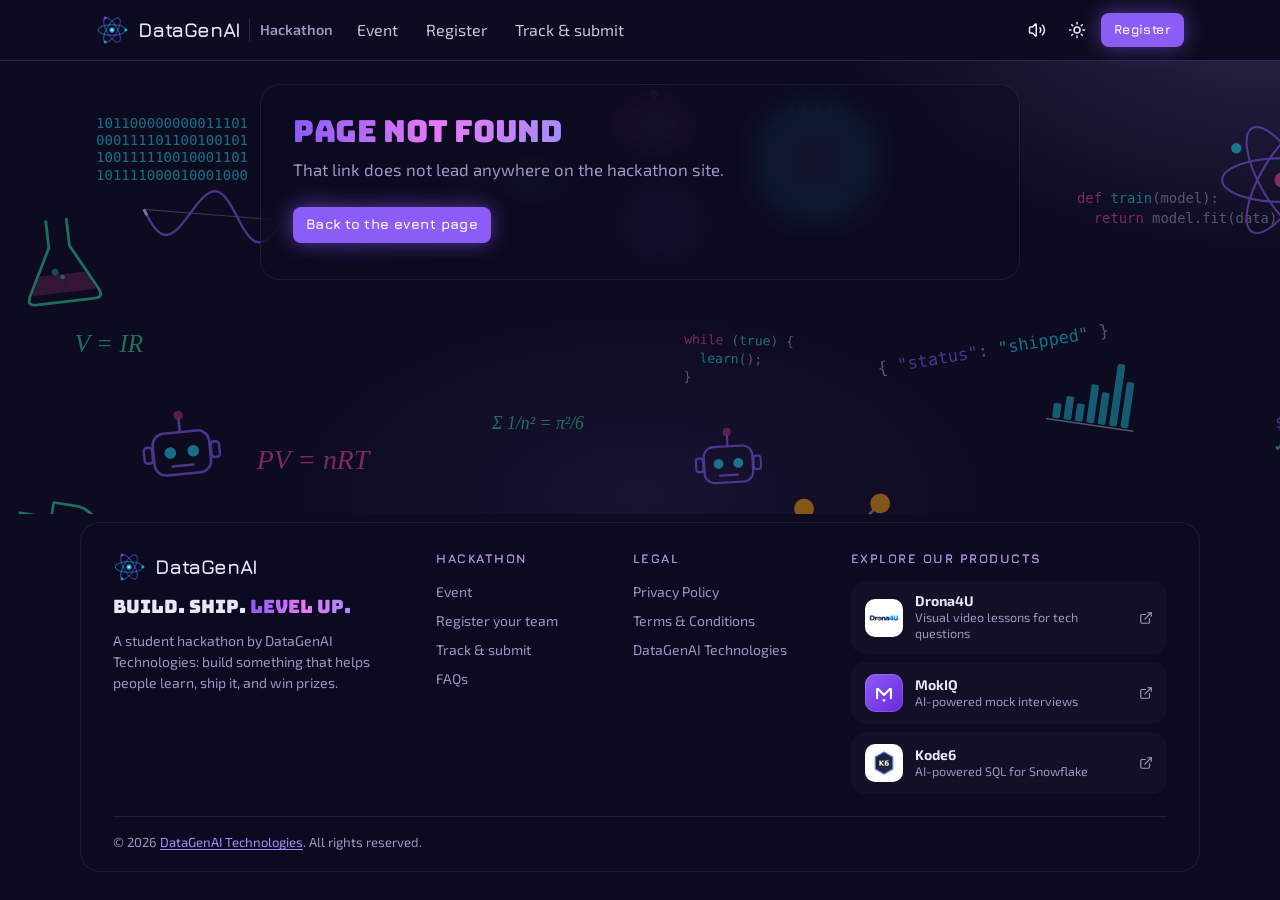
==== index.html @ 2345ca0c "Deploy 55459c8 from Data-Gen-AI-Technologies/hackathon-users-webapp" ====
<!doctype html>
<html lang="en" class="theme-galactic-nebula">
  <head>
    <meta charset="UTF-8" />
    <meta name="viewport" content="width=device-width, initial-scale=1.0" />
    <meta
      name="description"
      content="Hackathon 2026 by DataGenAI Technologies — register your team, track your enrollment and submit your project."
    />
    <meta name="theme-color" content="#0d0b1f" />
    <link rel="icon" href="/brand/favicon.ico" sizes="any" />
    <link rel="icon" type="image/png" sizes="32x32" href="/brand/favicon-32.png" />
    <link rel="icon" type="image/png" sizes="16x16" href="/brand/favicon-16.png" />
    <link rel="apple-touch-icon" href="/brand/apple-touch-icon.png" />
    <title>Hackathon 2026 · DataGenAI</title>
    <script type="module" crossorigin src="/assets/index-B3BvNvpB.js"></script>
    <link rel="stylesheet" crossorigin href="/assets/index-Cbv8Lvlj.css">
  </head>
  <body>
    <div id="root"></div>
  </body>
</html>
---- assets/index-Cbv8Lvlj.css ----
@import"https://fonts.googleapis.com/css2?family=Nunito:ital,wght@0,200..1000;1,200..1000&family=Playfair+Display:ital,wght@0,400..900;1,400..900&family=Courgette&family=Marcellus&family=Oswald:wght@200..700&family=Federo&family=Zilla+Slab:ital,wght@0,300;0,400;0,500;0,600;0,700;1,300;1,400;1,500;1,600;1,700&family=Space+Grotesk:wght@300..700&family=Bungee&family=IM+Fell+English:ital@0;1&family=Comfortaa:wght@300..700&family=Inconsolata:wght@200..900&family=Exo+2:ital,wght@0,100..900;1,100..900&family=Jura:wght@300..700&display=swap";/*! flickui v1.0.6 | MIT | https://www.npmjs.com/package/flickui *//*!
 * flickui — HTML & CSS component framework (Sass modules)
 * Class-based styling API (.btn-primary/.btn-sm/.is-open/…) · themes
 * activated via a .theme-name class on <html> · MIT
 */:root{--sys-color-blue-500: #1e40af;--sys-color-blue-600: #1d4ed8;--sys-color-teal-500: #0891b2;--sys-color-teal-600: #0e7490;--sys-color-orange-500: #ea580c;--sys-color-orange-600: #c2410c;--sys-color-gray-50: #f9fafb;--sys-color-gray-100: #f3f4f6;--sys-color-gray-500: #6b7280;--sys-color-gray-800: #1f2937;--sys-color-gray-900: #111827;--sys-color-red-500: #ef4444;--sys-color-amber-500: #f59e0b;--sys-color-green-500: #16a34a;--sys-color-sky-500: #0ea5e9;--sys-radius-sm: 4px;--sys-radius-md: 8px;--sys-radius-lg: 12px;--sys-radius-pill: 999px;--sys-border-width: 1px;--sys-space-1: 4px;--sys-space-2: 8px;--sys-space-3: 12px;--sys-space-4: 16px;--sys-space-5: 24px;--sys-font-sans: "Google Sans", "Product Sans", system-ui, -apple-system, "Segoe UI", sans-serif;--sys-transition-base: .2s cubic-bezier(.4, 0, .2, 1);--sys-anim-duration-fast: .15s;--sys-anim-duration-base: .25s;--sys-anim-duration-slow: .4s;--sys-anim-duration-slower: .6s;--sys-anim-duration-loop: 2s;--sys-anim-duration-reduced: .25s;--sys-anim-easing-standard: cubic-bezier(.4, 0, .2, 1);--sys-anim-easing-entrance: cubic-bezier(0, 0, .2, 1);--sys-anim-easing-exit: cubic-bezier(.4, 0, 1, 1);--sys-anim-delay-step: 80ms}:root{--radius-sm: var(--sys-radius-sm);--radius-md: var(--sys-radius-md);--radius-lg: var(--sys-radius-lg);--radius-pill: var(--sys-radius-pill);--border-width: var(--sys-border-width);--space-xs: var(--sys-space-1);--space-sm: var(--sys-space-2);--space-md: var(--sys-space-3);--space-lg: var(--sys-space-4);--space-xl: var(--sys-space-5);--font-sans: var(--sys-font-sans);--transition-base: var(--sys-transition-base);--anim-duration: var(--sys-anim-duration-base);--anim-duration-loop: var(--sys-anim-duration-loop);--anim-easing: var(--sys-anim-easing-standard);--anim-easing-entrance: var(--sys-anim-easing-entrance);--anim-easing-exit: var(--sys-anim-easing-exit);--anim-delay: 0s;--anim-direction: normal;--anim-play-state: running}:root{--color-intent-primary: #1e40af;--color-intent-primary-hover: #1d4ed8;--color-intent-danger: #ef4444;--color-intent-warning: #f59e0b;--color-intent-success: #16a34a;--color-intent-info: #0ea5e9;--color-focus-ring: rgba(30, 64, 175, .45);--color-bg-surface: #ffffff;--color-bg-muted: #f3f4f6;--color-text-strong: #111827;--color-text-muted: #6b7280;--color-border-subtle: #e5e7eb}:root.dark{--color-intent-primary: #1e40af;--color-intent-primary-hover: #1d4ed8;--color-intent-danger: #ef4444;--color-intent-warning: #f59e0b;--color-intent-success: #16a34a;--color-intent-info: #0ea5e9;--color-focus-ring: rgba(30, 64, 175, .45);--color-bg-surface: hsl(220, 14.2857142857%, 7%);--color-bg-muted: hsl(220, 14.2857142857%, 12%);--color-text-strong: hsl(220, 14.2857142857%, 96%);--color-text-muted: hsl(220, 14.2857142857%, 62%);--color-border-subtle: hsl(220, 14.2857142857%, 22%)}@media(prefers-color-scheme:dark){:root:not([class*=theme-]):not(.dark):not(.light){--color-intent-primary: #a3a3a3;--color-intent-primary-hover: #c4c4c4;--color-intent-danger: #f87171;--color-intent-warning: #fbbf24;--color-intent-success: #4ade80;--color-intent-info: #38bdf8;--color-focus-ring: rgba(163, 163, 163, .5);--color-bg-surface: #1c1c1c;--color-bg-muted: #262626;--color-text-strong: #f5f5f5;--color-text-muted: #a3a3a3;--color-border-subtle: #404040}}.theme-ocean{--color-intent-primary: #0891b2;--color-intent-primary-hover: #0e7490;--color-intent-danger: #e11d48;--color-intent-warning: #d97706;--color-intent-success: #059669;--color-intent-info: #0284c7;--color-focus-ring: rgba(8, 145, 178, .45);--color-bg-surface: #ffffff;--color-bg-muted: #ecfeff;--color-text-strong: #083344;--color-text-muted: #475569;--color-border-subtle: #cffafe;--font-sans: "Nunito", system-ui, sans-serif}.theme-ocean.dark{--color-intent-primary: #0891b2;--color-intent-primary-hover: #0e7490;--color-intent-danger: #e11d48;--color-intent-warning: #d97706;--color-intent-success: #059669;--color-intent-info: #0284c7;--color-focus-ring: rgba(8, 145, 178, .45);--color-bg-surface: hsl(183.1578947368, 16%, 7%);--color-bg-muted: hsl(183.1578947368, 16%, 12%);--color-text-strong: hsl(183.1578947368, 16%, 96%);--color-text-muted: hsl(183.1578947368, 16%, 62%);--color-border-subtle: hsl(183.1578947368, 16%, 22%)}.theme-sunset{--color-intent-primary: #ea580c;--color-intent-primary-hover: #c2410c;--color-intent-danger: #dc2626;--color-intent-warning: #d97706;--color-intent-success: #65a30d;--color-intent-info: #0d9488;--color-focus-ring: rgba(234, 88, 12, .45);--color-bg-surface: #fffbf7;--color-bg-muted: #ffedd5;--color-text-strong: #431407;--color-text-muted: #78716c;--color-border-subtle: #fed7aa;--font-sans: "Playfair Display", serif}.theme-sunset.dark{--color-intent-primary: #ea580c;--color-intent-primary-hover: #c2410c;--color-intent-danger: #dc2626;--color-intent-warning: #d97706;--color-intent-success: #65a30d;--color-intent-info: #0d9488;--color-focus-ring: rgba(234, 88, 12, .45);--color-bg-surface: hsl(34.2857142857, 16%, 7%);--color-bg-muted: hsl(34.2857142857, 16%, 12%);--color-text-strong: hsl(34.2857142857, 16%, 96%);--color-text-muted: hsl(34.2857142857, 16%, 62%);--color-border-subtle: hsl(34.2857142857, 16%, 22%)}.theme-dark{--color-intent-primary: #a3a3a3;--color-intent-primary-hover: #c4c4c4;--color-intent-danger: #f87171;--color-intent-warning: #fbbf24;--color-intent-success: #4ade80;--color-intent-info: #38bdf8;--color-focus-ring: rgba(163, 163, 163, .5);--color-bg-surface: #1c1c1c;--color-bg-muted: #262626;--color-text-strong: #f5f5f5;--color-text-muted: #a3a3a3;--color-border-subtle: #404040}.theme-dark.light{--color-intent-primary: #a3a3a3;--color-intent-primary-hover: #c4c4c4;--color-intent-danger: #f87171;--color-intent-warning: #fbbf24;--color-intent-success: #4ade80;--color-intent-info: #38bdf8;--color-focus-ring: rgba(163, 163, 163, .5);--color-bg-surface: hsl(0, 0%, 99%);--color-bg-muted: hsl(0, 0%, 96%);--color-text-strong: hsl(0, 0%, 13%);--color-text-muted: hsl(0, 0%, 42%);--color-border-subtle: hsl(0, 0%, 88%)}.theme-forest-canopy{--color-intent-primary: #2f6b3d;--color-intent-primary-hover: #245530;--color-intent-danger: #c0392b;--color-intent-warning: #b8860b;--color-intent-success: #4caf50;--color-intent-info: #5d8a66;--color-focus-ring: rgba(47, 107, 61, .45);--color-bg-surface: #fbfdf9;--color-bg-muted: #e9f0e4;--color-text-strong: #1b2e1f;--color-text-muted: #5a6b54;--color-border-subtle: #cddccb;--font-sans: "Courgette", system-ui, sans-serif}.theme-forest-canopy.dark{--color-intent-primary: #2f6b3d;--color-intent-primary-hover: #245530;--color-intent-danger: #c0392b;--color-intent-warning: #b8860b;--color-intent-success: #4caf50;--color-intent-info: #5d8a66;--color-focus-ring: rgba(47, 107, 61, .45);--color-bg-surface: hsl(95, 16%, 7%);--color-bg-muted: hsl(95, 16%, 12%);--color-text-strong: hsl(95, 16%, 96%);--color-text-muted: hsl(95, 16%, 62%);--color-border-subtle: hsl(95, 16%, 22%)}.theme-royal-amethyst{--color-intent-primary: #6b21a8;--color-intent-primary-hover: #581c87;--color-intent-danger: #be123c;--color-intent-warning: #c5942b;--color-intent-success: #15803d;--color-intent-info: #b8860b;--color-focus-ring: rgba(107, 33, 168, .45);--color-bg-surface: #ffffff;--color-bg-muted: #f5f0fa;--color-text-strong: #2e1065;--color-text-muted: #6b5b7b;--color-border-subtle: #e4d4f4;--font-sans: "Marcellus", system-ui, sans-serif}.theme-royal-amethyst.dark{--color-intent-primary: #6b21a8;--color-intent-primary-hover: #581c87;--color-intent-danger: #be123c;--color-intent-warning: #c5942b;--color-intent-success: #15803d;--color-intent-info: #b8860b;--color-focus-ring: rgba(107, 33, 168, .45);--color-bg-surface: hsl(270, 16%, 7%);--color-bg-muted: hsl(270, 16%, 12%);--color-text-strong: hsl(270, 16%, 96%);--color-text-muted: hsl(270, 16%, 62%);--color-border-subtle: hsl(270, 16%, 22%)}.theme-arctic-glacier{--color-intent-primary: #3b82a6;--color-intent-primary-hover: #2c6680;--color-intent-danger: #dc2626;--color-intent-warning: #d97706;--color-intent-success: #0d9488;--color-intent-info: #38bdf8;--color-focus-ring: rgba(59, 130, 166, .45);--color-bg-surface: #ffffff;--color-bg-muted: #eef4f8;--color-text-strong: #1e293b;--color-text-muted: #64748b;--color-border-subtle: #dbe7f0;--font-sans: "Oswald", system-ui, sans-serif}.theme-arctic-glacier.dark{--color-intent-primary: #3b82a6;--color-intent-primary-hover: #2c6680;--color-intent-danger: #dc2626;--color-intent-warning: #d97706;--color-intent-success: #0d9488;--color-intent-info: #38bdf8;--color-focus-ring: rgba(59, 130, 166, .45);--color-bg-surface: hsl(204, 16%, 7%);--color-bg-muted: hsl(204, 16%, 12%);--color-text-strong: hsl(204, 16%, 96%);--color-text-muted: hsl(204, 16%, 62%);--color-border-subtle: hsl(204, 16%, 22%)}.theme-desert-sandstone{--color-intent-primary: #b45309;--color-intent-primary-hover: #92400e;--color-intent-danger: #b91c1c;--color-intent-warning: #ca8a04;--color-intent-success: #7d8b3a;--color-intent-info: #a16207;--color-focus-ring: rgba(180, 83, 9, .45);--color-bg-surface: #fdf8f1;--color-bg-muted: #f1e4d3;--color-text-strong: #3d2c1e;--color-text-muted: #8a6f57;--color-border-subtle: #e4d2bb;--font-sans: "Federo", system-ui, sans-serif}.theme-desert-sandstone.dark{--color-intent-primary: #b45309;--color-intent-primary-hover: #92400e;--color-intent-danger: #b91c1c;--color-intent-warning: #ca8a04;--color-intent-success: #7d8b3a;--color-intent-info: #a16207;--color-focus-ring: rgba(180, 83, 9, .45);--color-bg-surface: hsl(34, 16%, 7%);--color-bg-muted: hsl(34, 16%, 12%);--color-text-strong: hsl(34, 16%, 96%);--color-text-muted: hsl(34, 16%, 62%);--color-border-subtle: hsl(34, 16%, 22%)}.theme-espresso-roast{--color-intent-primary: #c19a6b;--color-intent-primary-hover: #d4af7a;--color-intent-danger: #e06c5e;--color-intent-warning: #d9a441;--color-intent-success: #9caf5f;--color-intent-info: #c9a27a;--color-focus-ring: rgba(193, 154, 107, .5);--color-bg-surface: #2b2018;--color-bg-muted: #3a2c22;--color-text-strong: #f5ece0;--color-text-muted: #b8a594;--color-border-subtle: #4d3b2e;--font-sans: "Zilla Slab", serif}.theme-espresso-roast.light{--color-intent-primary: #c19a6b;--color-intent-primary-hover: #d4af7a;--color-intent-danger: #e06c5e;--color-intent-warning: #d9a441;--color-intent-success: #9caf5f;--color-intent-info: #c9a27a;--color-focus-ring: rgba(193, 154, 107, .5);--color-bg-surface: hsl(25, 26%, 99%);--color-bg-muted: hsl(25, 26%, 96%);--color-text-strong: hsl(25, 26%, 13%);--color-text-muted: hsl(25, 26%, 42%);--color-border-subtle: hsl(25, 26%, 88%)}.theme-synthwave-violet{--color-intent-primary: #ff2fb9;--color-intent-primary-hover: #ff5cc8;--color-intent-danger: #ff3b5c;--color-intent-warning: #ffb02e;--color-intent-success: #2dd4bf;--color-intent-info: #22d3ee;--color-focus-ring: rgba(255, 47, 185, .5);--color-bg-surface: #1a1033;--color-bg-muted: #241548;--color-text-strong: #f0e9ff;--color-text-muted: #a193c9;--color-border-subtle: #3a2a66;--font-sans: "Space Grotesk", system-ui, sans-serif;--font-headers: "Bungee", cursive, sans-serif;--font-headers-weight: 400}.theme-synthwave-violet.light{--color-intent-primary: #ff2fb9;--color-intent-primary-hover: #ff5cc8;--color-intent-danger: #ff3b5c;--color-intent-warning: #ffb02e;--color-intent-success: #2dd4bf;--color-intent-info: #22d3ee;--color-focus-ring: rgba(255, 47, 185, .5);--color-bg-surface: hsl(257.6470588235, 26%, 99%);--color-bg-muted: hsl(257.6470588235, 26%, 96%);--color-text-strong: hsl(257.6470588235, 26%, 13%);--color-text-muted: hsl(257.6470588235, 26%, 42%);--color-border-subtle: hsl(257.6470588235, 26%, 88%)}.theme-vintage-sepia{--color-intent-primary: #7a5c3e;--color-intent-primary-hover: #63492f;--color-intent-danger: #a14b3c;--color-intent-warning: #b08440;--color-intent-success: #6e7a4b;--color-intent-info: #7d7256;--color-focus-ring: rgba(122, 92, 62, .45);--color-bg-surface: #f4ecd8;--color-bg-muted: #e8dcc0;--color-text-strong: #3b2f23;--color-text-muted: #7a6a54;--color-border-subtle: #d8c8a6;--font-sans: "IM Fell English", serif}.theme-vintage-sepia.dark{--color-intent-primary: #7a5c3e;--color-intent-primary-hover: #63492f;--color-intent-danger: #a14b3c;--color-intent-warning: #b08440;--color-intent-success: #6e7a4b;--color-intent-info: #7d7256;--color-focus-ring: rgba(122, 92, 62, .45);--color-bg-surface: hsl(42, 16%, 7%);--color-bg-muted: hsl(42, 16%, 12%);--color-text-strong: hsl(42, 16%, 96%);--color-text-muted: hsl(42, 16%, 62%);--color-border-subtle: hsl(42, 16%, 22%)}.theme-citrus-burst{--color-intent-primary: #f97316;--color-intent-primary-hover: #ea580c;--color-intent-danger: #ef4444;--color-intent-warning: #eab308;--color-intent-success: #84cc16;--color-intent-info: #f59e0b;--color-focus-ring: rgba(249, 115, 22, .45);--color-bg-surface: #ffffff;--color-bg-muted: #fefce8;--color-text-strong: #1c2410;--color-text-muted: #6b7250;--color-border-subtle: #ecedd2;--font-sans: "Comfortaa", system-ui, sans-serif}.theme-citrus-burst.dark{--color-intent-primary: #f97316;--color-intent-primary-hover: #ea580c;--color-intent-danger: #ef4444;--color-intent-warning: #eab308;--color-intent-success: #84cc16;--color-intent-info: #f59e0b;--color-focus-ring: rgba(249, 115, 22, .45);--color-bg-surface: hsl(54.5454545455, 16%, 7%);--color-bg-muted: hsl(54.5454545455, 16%, 12%);--color-text-strong: hsl(54.5454545455, 16%, 96%);--color-text-muted: hsl(54.5454545455, 16%, 62%);--color-border-subtle: hsl(54.5454545455, 16%, 22%)}.theme-retro{--color-intent-primary: #39ff14;--color-intent-primary-hover: #5cff45;--color-intent-danger: #ff3355;--color-intent-warning: #eaff00;--color-intent-success: #39ff14;--color-intent-info: #00e5ff;--color-focus-ring: rgba(57, 255, 20, .5);--color-bg-surface: #0a0a08;--color-bg-muted: #141410;--color-text-strong: #eafce4;--color-text-muted: #8f9a86;--color-border-subtle: #24241d;--font-sans: "Inconsolata", monospace, sans-serif}.theme-retro.light{--color-intent-primary: #39ff14;--color-intent-primary-hover: #5cff45;--color-intent-danger: #ff3355;--color-intent-warning: #eaff00;--color-intent-success: #39ff14;--color-intent-info: #00e5ff;--color-focus-ring: rgba(57, 255, 20, .5);--color-bg-surface: hsl(60, 11.1111111111%, 99%);--color-bg-muted: hsl(60, 11.1111111111%, 96%);--color-text-strong: hsl(60, 11.1111111111%, 13%);--color-text-muted: hsl(60, 11.1111111111%, 42%);--color-border-subtle: hsl(60, 11.1111111111%, 88%)}.theme-galactic-nebula{--color-intent-primary: #8b5cf6;--color-intent-primary-hover: #a78bfa;--color-intent-danger: #f43f5e;--color-intent-warning: #fbbf24;--color-intent-success: #34d399;--color-intent-info: #e879f9;--color-focus-ring: rgba(139, 92, 246, .5);--color-bg-surface: #0d0b1f;--color-bg-muted: #171430;--color-text-strong: #e8e6f5;--color-text-muted: #9b96c4;--color-border-subtle: #2c2752;--font-sans: "Exo 2", system-ui, sans-serif;--font-headers: "Jura", sans-serif}.theme-galactic-nebula.light{--color-intent-primary: #8b5cf6;--color-intent-primary-hover: #a78bfa;--color-intent-danger: #f43f5e;--color-intent-warning: #fbbf24;--color-intent-success: #34d399;--color-intent-info: #e879f9;--color-focus-ring: rgba(139, 92, 246, .5);--color-bg-surface: hsl(246.4285714286, 26%, 99%);--color-bg-muted: hsl(246.4285714286, 26%, 96%);--color-text-strong: hsl(246.4285714286, 26%, 13%);--color-text-muted: hsl(246.4285714286, 26%, 42%);--color-border-subtle: hsl(246.4285714286, 26%, 88%)}*,*:before,*:after{box-sizing:border-box}html{-webkit-text-size-adjust:100%}body{margin:0;font-family:var(--font-sans);color:var(--color-text-strong);background:var(--color-bg-surface);line-height:1.5}h1,h2,h3,h4,h5,h6,p,figure{margin:0}h1,h2,h3,h4,h5,h6{font-family:var(--font-headers, var(--font-sans));font-weight:var(--font-headers-weight, bold)}img,svg,video{display:block;max-width:100%}button,input,select,textarea{font:inherit;color:inherit}.sr-only{position:absolute;width:1px;height:1px;padding:0;margin:-1px;overflow:hidden;clip-path:inset(50%);white-space:nowrap;border:0}@media(prefers-reduced-motion:reduce){*,*:before,*:after{transition-duration:.01ms!important;scroll-behavior:auto!important}*:not([class*=anim-]),*:not([class*=anim-]):before,*:not([class*=anim-]):after{animation-duration:.01ms!important;animation-iteration-count:1!important}}.btn{--btn-pad-y: var(--space-sm);--btn-pad-x: var(--space-md);--btn-radius: var(--radius-md);--btn-font-size: 14px;--btn-min-h: 36px;--btn-gap: var(--space-sm);--btn-bg: transparent;--btn-fg: var(--color-text-strong);--btn-border: transparent;--btn-bg-hover: color-mix(in srgb, var(--btn-bg) 88%, black);position:relative;display:inline-flex;align-items:center;justify-content:center;gap:var(--btn-gap);min-height:var(--btn-min-h);padding:var(--btn-pad-y) var(--btn-pad-x);border:var(--border-width, 1px) solid var(--btn-border);border-radius:var(--btn-radius);background:var(--btn-bg);color:var(--btn-fg);font:500 var(--btn-font-size)/1.2 var(--font-sans);text-decoration:none;cursor:pointer;-webkit-user-select:none;user-select:none;transition:background var(--transition-base),transform var(--transition-base)}@media(prefers-reduced-motion:reduce){.btn{transition:none}}.btn:hover{background:var(--btn-bg-hover)}.btn:active{transform:scale(.97)}.btn:focus-visible{outline:2px solid var(--color-focus-ring);outline-offset:2px}.btn .btn-leading,.btn .btn-trailing{display:inline-flex;align-items:center;font-size:1.1em;line-height:1}.btn.btn-xs{--btn-font-size: 12px;--btn-min-h: 28px;--btn-pad-x: var(--space-sm)}.btn.btn-sm{--btn-font-size: 13px;--btn-min-h: 32px}.btn.btn-lg{--btn-font-size: 16px;--btn-min-h: 44px;--btn-pad-y: 10px;--btn-pad-x: var(--space-lg)}.btn.btn-xl{--btn-font-size: 18px;--btn-min-h: 52px;--btn-pad-y: 14px;--btn-pad-x: var(--space-xl)}.btn.btn-primary{--btn-bg: var(--color-intent-primary);--btn-fg: #fff;--btn-bg-hover: var(--color-intent-primary-hover)}.btn.btn-secondary{--btn-bg: var(--color-text-strong);--btn-fg: var(--color-bg-surface)}.btn.btn-success{--btn-bg: var(--color-intent-success);--btn-fg: #fff}.btn.btn-warning{--btn-bg: var(--color-intent-warning);--btn-fg: var(--color-text-strong)}.btn.btn-danger{--btn-bg: var(--color-intent-danger);--btn-fg: #fff}.btn.btn-info{--btn-bg: var(--color-intent-info);--btn-fg: #fff}.btn.btn-subtle{--btn-bg: var(--color-bg-muted);--btn-fg: var(--color-text-strong)}.btn.btn-outline{--btn-bg: transparent;--btn-border: var(--color-border-subtle);--btn-bg-hover: var(--color-bg-muted);--btn-fg: var(--color-text-strong)}.btn.btn-outline.btn-primary{--btn-border: var(--color-intent-primary);--btn-fg: var(--color-intent-primary)}.btn.btn-outline.btn-success{--btn-border: var(--color-intent-success);--btn-fg: var(--color-intent-success)}.btn.btn-outline.btn-warning{--btn-border: var(--color-intent-warning);--btn-fg: var(--color-intent-warning)}.btn.btn-outline.btn-danger{--btn-border: var(--color-intent-danger);--btn-fg: var(--color-intent-danger)}.btn.btn-outline.btn-info{--btn-border: var(--color-intent-info);--btn-fg: var(--color-intent-info)}.btn.btn-text{--btn-bg: transparent;--btn-border: transparent;--btn-bg-hover: var(--color-bg-muted)}.btn.btn-text.btn-primary{--btn-fg: var(--color-intent-primary)}.btn.btn-text.btn-success{--btn-fg: var(--color-intent-success)}.btn.btn-text.btn-warning{--btn-fg: var(--color-intent-warning)}.btn.btn-text.btn-danger{--btn-fg: var(--color-intent-danger)}.btn.btn-text.btn-info{--btn-fg: var(--color-intent-info)}.btn.btn-full{width:100%}.btn.btn-icon-only{padding:0;width:var(--btn-min-h);min-width:var(--btn-min-h)}.btn[disabled],.btn[aria-disabled=true]{opacity:.4;pointer-events:none}.btn.is-loading .btn-label,.btn.is-loading .btn-leading,.btn.is-loading .btn-trailing{visibility:hidden}.btn .btn-spinner{position:absolute;top:0;right:0;bottom:0;left:0;display:flex;align-items:center;justify-content:center}@media(max-width:767px){.btn{--btn-min-h: 44px}}.btn.btn-action:visited{color:inherit}.badge{--badge-pad-y: 2px;--badge-pad-x: 6px;--badge-font-size: 11px;--badge-radius: var(--radius-pill, 999px);--badge-bg: var(--color-bg-muted);--badge-fg: var(--color-text-strong);--badge-border: transparent;--badge-gap: 4px;--badge-dot-size: 6px;display:inline-flex;align-items:center;gap:var(--badge-gap);max-width:12ch;padding:var(--badge-pad-y) var(--badge-pad-x);border:var(--border-width, 1px) solid var(--badge-border);border-radius:var(--badge-radius);background:var(--badge-bg);color:var(--badge-fg);font:600 var(--badge-font-size)/1 var(--font-sans);white-space:nowrap}.badge .badge-label{overflow:hidden;text-overflow:ellipsis}.badge .badge-dot{flex:none;width:var(--badge-dot-size);height:var(--badge-dot-size);border-radius:var(--radius-pill, 999px);background:currentColor}.badge:focus-visible{outline:2px solid var(--color-focus-ring);outline-offset:2px}.badge.badge-xs{--badge-font-size: 10px;--badge-pad-x: 5px}.badge.badge-lg{--badge-font-size: 13px;--badge-pad-x: 8px;--badge-pad-y: 3px}.badge.badge-xl{--badge-font-size: 14px;--badge-pad-x: 10px;--badge-pad-y: 4px}.badge.badge-primary{--badge-bg: var(--color-bg-muted);--badge-fg: var(--color-intent-primary)}.badge.badge-success{--badge-bg: var(--color-bg-muted);--badge-fg: var(--color-intent-success)}.badge.badge-warning{--badge-bg: var(--color-bg-muted);--badge-fg: var(--color-intent-warning)}.badge.badge-danger{--badge-bg: var(--color-bg-muted);--badge-fg: var(--color-intent-danger)}.badge.badge-info{--badge-bg: var(--color-bg-muted);--badge-fg: var(--color-intent-info)}.badge.badge-secondary{--badge-bg: var(--color-text-muted);--badge-fg: var(--color-bg-surface)}.badge.badge-outline{--badge-bg: transparent;--badge-border: var(--color-border-subtle)}.badge.badge-text{--badge-bg: transparent;--badge-border: transparent;padding-inline:0}.badge.badge-dot-only{padding:var(--badge-pad-y);width:calc(var(--badge-dot-size) + var(--badge-pad-y) * 2);height:calc(var(--badge-dot-size) + var(--badge-pad-y) * 2);justify-content:center}.badge.is-pulse .badge-dot{animation-name:var(--badge-pulse-anim-name, badge-pulse);animation-duration:var(--badge-pulse-anim-duration, 1.6s);animation-timing-function:var(--badge-pulse-anim-easing, ease-out);animation-iteration-count:infinite}@media(prefers-reduced-motion:reduce){.badge.is-pulse .badge-dot{animation:none}}@keyframes badge-pulse{0%{box-shadow:0 0 0 0 currentColor}70%{box-shadow:0 0 0 6px transparent}to{box-shadow:0 0 0 0 transparent}}.icon{--icon-size: 16px;width:var(--icon-size);height:var(--icon-size);display:inline-block;flex-shrink:0;vertical-align:text-bottom;fill:none;stroke:currentColor;stroke-width:1.5;stroke-linecap:round;stroke-linejoin:round;shape-rendering:geometricPrecision}.icon.icon-xs{--icon-size: 12px}.icon.icon-sm{--icon-size: 14px}.icon.icon-lg{--icon-size: 20px}.icon.icon-xl{--icon-size: 24px}.icon.icon-primary{color:var(--color-intent-primary)}.icon.icon-success{color:var(--color-intent-success)}.icon.icon-warning{color:var(--color-intent-warning)}.icon.icon-danger{color:var(--color-intent-danger)}.icon.icon-info{color:var(--color-intent-info)}.icon.icon-secondary{color:var(--color-text-muted)}.icon.icon-flip-horizontal{transform:scaleX(-1)}.icon.icon-flip-vertical{transform:scaleY(-1)}.icon.icon-rotate-90{transform:rotate(90deg)}.icon.icon-rotate-180{transform:rotate(180deg)}.icon.icon-rotate-270{transform:rotate(270deg)}.icon.is-spin{animation-name:var(--icon-spin-anim-name, icon-spin);animation-duration:var(--icon-spin-anim-duration, 1s);animation-timing-function:var(--icon-spin-anim-easing, linear);animation-iteration-count:infinite}@media(prefers-reduced-motion:reduce){.icon.is-spin{animation:none}}@keyframes icon-spin{to{transform:rotate(360deg)}}.avatar{--avatar-size: 36px;--avatar-radius: 50%;--avatar-bg: var(--color-bg-muted);--avatar-fg: var(--color-text-strong);--avatar-ring: 0;--avatar-ring-color: var(--color-bg-surface);--avatar-status-size: 10px;--avatar-status-color: var(--color-text-muted);position:relative;display:inline-flex;align-items:center;justify-content:center;flex:none;width:var(--avatar-size);height:var(--avatar-size);border-radius:var(--avatar-radius);background:var(--avatar-bg);color:var(--avatar-fg);font:600 calc(var(--avatar-size) * .45)/1 var(--font-sans);overflow:visible;box-shadow:0 0 0 var(--avatar-ring) var(--avatar-ring-color)}.avatar.avatar-xs{--avatar-size: 20px;--avatar-status-size: 6px}.avatar.avatar-sm{--avatar-size: 28px;--avatar-status-size: 8px}.avatar.avatar-lg{--avatar-size: 48px;--avatar-status-size: 12px}.avatar.avatar-xl{--avatar-size: 64px;--avatar-status-size: 16px}.avatar.avatar-square{--avatar-radius: 0}.avatar.avatar-rounded{--avatar-radius: var(--radius-md)}.avatar.avatar-ring{--avatar-ring: 2px}.avatar.avatar-primary{--avatar-bg: var(--color-bg-muted);--avatar-fg: var(--color-intent-primary)}.avatar.avatar-success{--avatar-fg: var(--color-intent-success)}.avatar.avatar-warning{--avatar-fg: var(--color-intent-warning)}.avatar.avatar-danger{--avatar-fg: var(--color-intent-danger)}.avatar.avatar-info{--avatar-fg: var(--color-intent-info)}.avatar.avatar-secondary{--avatar-bg: var(--color-text-muted);--avatar-fg: var(--color-bg-surface)}.avatar .avatar-initials,.avatar .avatar-icon{overflow:hidden;border-radius:inherit;-webkit-user-select:none;user-select:none}.avatar .avatar-img{position:absolute;top:0;right:0;bottom:0;left:0;width:100%;height:100%;object-fit:cover;border-radius:inherit}.avatar.is-error .avatar-img{display:none}.avatar .avatar-status{position:absolute;right:0;bottom:0;width:var(--avatar-status-size);height:var(--avatar-status-size);border-radius:50%;background:var(--avatar-status-color);box-shadow:0 0 0 2px var(--color-bg-surface)}.avatar.avatar-online{--avatar-status-color: var(--color-intent-success)}.avatar.avatar-busy{--avatar-status-color: var(--color-intent-danger)}.avatar.avatar-away{--avatar-status-color: var(--color-intent-warning)}.avatar.avatar-offline{--avatar-status-color: var(--color-text-muted)}.avatar-group{display:inline-flex;align-items:center}.avatar-group .avatar{margin-left:-8px}.avatar-group .avatar:first-child{margin-left:0}.avatar-group.avatar-group-spacing-tight .avatar{margin-left:-12px}.avatar-group.avatar-group-spacing-tight .avatar:first-child{margin-left:0}.avatar-group.avatar-group-spacing-loose .avatar{margin-left:-4px}.avatar-group.avatar-group-spacing-loose .avatar:first-child{margin-left:0}.alert{--alert-pad: var(--space-md) var(--space-lg);--alert-radius: var(--radius-md);--alert-gap: var(--space-md);--alert-intent: var(--color-intent-info);--alert-bg: color-mix(in srgb, var(--alert-intent) 10%, var(--color-bg-surface));--alert-fg: var(--color-text-strong);--alert-border: color-mix(in srgb, var(--alert-intent) 35%, transparent);display:flex;align-items:flex-start;gap:var(--alert-gap);padding:var(--alert-pad);border:var(--border-width, 1px) solid var(--alert-border);border-radius:var(--alert-radius);background:var(--alert-bg);color:var(--alert-fg);transition:opacity .15s ease;animation-name:var(--alert-enter-anim-name, none);animation-duration:var(--alert-enter-anim-duration, .2s);animation-timing-function:var(--alert-enter-anim-easing, ease-out);animation-fill-mode:backwards}.alert.alert-success{--alert-intent: var(--color-intent-success)}.alert.alert-warning{--alert-intent: var(--color-intent-warning)}.alert.alert-danger{--alert-intent: var(--color-intent-danger)}.alert.alert-primary{--alert-intent: var(--color-intent-primary)}.alert.alert-subtle,.alert.alert-secondary{--alert-intent: var(--color-text-muted)}.alert.alert-outline{--alert-bg: var(--color-bg-surface)}.alert.alert-text{--alert-bg: transparent;--alert-border: transparent;padding-inline:0}.alert .alert-icon{flex:none;margin-top:2px;color:var(--alert-intent)}.alert .alert-content{flex:1;min-width:0;display:flex;flex-direction:column;gap:var(--space-xs)}.alert .alert-title{font-size:.95rem}.alert .alert-body{margin:0;font-size:.9rem;line-height:1.45}.alert .alert-body a{color:var(--alert-intent)}.alert .alert-actions{display:flex;gap:var(--space-sm);margin-top:var(--space-xs)}.alert .alert-dismiss{flex:none;border:0;background:transparent;color:inherit;font-size:1rem;line-height:1;cursor:pointer;opacity:.7;padding:2px;border-radius:var(--radius-sm)}.alert .alert-dismiss:hover{opacity:1}.alert .alert-dismiss:focus-visible{outline:2px solid var(--color-focus-ring);outline-offset:2px}.alert.is-dismissing{opacity:0;animation-name:var(--alert-exit-anim-name, none);animation-duration:var(--alert-exit-anim-duration, .18s);animation-timing-function:var(--alert-exit-anim-easing, ease-in);animation-fill-mode:forwards}@media(prefers-reduced-motion:reduce){.alert{animation:none}}@media(max-width:767px){.alert{flex-wrap:wrap}.alert-actions{width:100%;flex-wrap:wrap}}.alert{transition:opacity .18s ease}.card{--card-pad: var(--space-lg);--card-gap: var(--space-md);--card-radius: var(--radius-lg);--card-bg: var(--color-bg-surface);--card-border: transparent;--card-shadow: 0 1px 2px rgba(0, 0, 0, .04), 0 2px 4px rgba(0, 0, 0, .04);--card-fg: var(--color-text-strong);position:relative;display:flex;flex-direction:column;gap:var(--card-gap);padding:var(--card-pad);border:var(--border-width, 1px) solid var(--card-border);border-radius:var(--card-radius);background:var(--card-bg);color:var(--card-fg);box-shadow:var(--card-shadow)}.card.card-compact{--card-pad: var(--space-md);--card-gap: var(--space-sm)}.card.card-spacious{--card-pad: var(--space-xl);--card-gap: var(--space-lg)}.card.card-elevation-0{--card-shadow: none}.card.card-elevation-2{--card-shadow: 0 2px 4px rgba(0, 0, 0, .06), 0 4px 8px rgba(0, 0, 0, .08)}.card.card-elevation-3{--card-shadow: 0 4px 8px rgba(0, 0, 0, .08), 0 8px 24px rgba(0, 0, 0, .12)}.card.card-outline{--card-bg: var(--color-bg-surface);--card-border: var(--color-border-subtle);--card-shadow: none}.card.card-text{--card-bg: transparent;--card-border: transparent;--card-shadow: none;padding:0}.card.card-primary.card-outline{--card-border: var(--color-intent-primary)}.card.card-success.card-outline{--card-border: var(--color-intent-success)}.card.card-warning.card-outline{--card-border: var(--color-intent-warning)}.card.card-danger.card-outline{--card-border: var(--color-intent-danger)}.card.card-info.card-outline{--card-border: var(--color-intent-info)}.card .card-media{margin:0;overflow:hidden;border-radius:var(--radius-md)}.card .card-media img{display:block;width:100%;height:100%;object-fit:cover}.card .card-media.card-16-9{aspect-ratio:16/9}.card .card-media.card-4-3{aspect-ratio:4/3}.card .card-media.card-1-1{aspect-ratio:1/1}.card .card-header{display:flex;flex-direction:column;gap:2px}.card .card-title{margin:0;font-size:1.05rem;font-weight:600}.card .card-subtitle{margin:0;font-size:.85rem;color:var(--color-text-muted)}.card .card-body{margin:0;font-size:.95rem;line-height:1.5}.card .card-footer{display:flex;gap:var(--space-sm);margin-top:auto}.card .card-footer.card-footer-sticky{position:sticky;bottom:0;background:var(--card-bg)}.card.card-clickable{cursor:pointer;transition:box-shadow var(--transition-base),transform var(--transition-base)}@media(prefers-reduced-motion:reduce){.card.card-clickable{transition:none}}.card.card-clickable .card-overlay-link{position:static;color:inherit;text-decoration:none}.card.card-clickable .card-overlay-link:after{content:"";position:absolute;top:0;right:0;bottom:0;left:0;z-index:0}.card.card-clickable:hover{--card-shadow: 0 4px 8px rgba(0, 0, 0, .1), 0 8px 24px rgba(0, 0, 0, .12)}.card.card-clickable:active{transform:translateY(1px)}.card.card-clickable:focus-within{outline:2px solid var(--color-focus-ring);outline-offset:2px}.card[aria-disabled=true]{opacity:.5;pointer-events:none}@media(max-width:767px){.card-header,.card-body,.card-footer{padding:var(--space-md)}.card-footer{flex-wrap:wrap}}.chip{--chip-pad-y: 4px;--chip-pad-x: var(--space-sm);--chip-radius: var(--radius-pill, 999px);--chip-h: 28px;--chip-gap: 6px;--chip-font-size: 13px;--chip-bg: var(--color-bg-muted);--chip-fg: var(--color-text-strong);--chip-border: transparent;display:inline-flex;align-items:center;gap:var(--chip-gap);min-height:var(--chip-h);max-width:14ch;padding:var(--chip-pad-y) var(--chip-pad-x);border:var(--border-width, 1px) solid var(--chip-border);border-radius:var(--chip-radius);background:var(--chip-bg);color:var(--chip-fg);font:500 var(--chip-font-size)/1 var(--font-sans);vertical-align:middle;transition:max-width .15s ease,opacity .15s ease,background var(--transition-base)}@media(prefers-reduced-motion:reduce){.chip{transition:background var(--transition-base)}}.chip.chip-xs{--chip-h: 20px;--chip-font-size: 11px;--chip-pad-x: 6px}.chip.chip-sm{--chip-h: 24px;--chip-font-size: 12px}.chip.chip-lg{--chip-h: 32px;--chip-font-size: 14px}.chip.chip-xl{--chip-h: 36px;--chip-font-size: 15px;--chip-pad-x: var(--space-md)}.chip.chip-primary{--chip-fg: var(--color-intent-primary)}.chip.chip-success{--chip-fg: var(--color-intent-success)}.chip.chip-warning{--chip-fg: var(--color-intent-warning)}.chip.chip-danger{--chip-fg: var(--color-intent-danger)}.chip.chip-info{--chip-fg: var(--color-intent-info)}.chip.chip-secondary{--chip-bg: var(--color-text-muted);--chip-fg: var(--color-bg-surface)}.chip.chip-outline{--chip-bg: transparent;--chip-border: var(--color-border-subtle)}.chip.chip-text{--chip-bg: transparent;--chip-border: transparent}.chip .chip-label{overflow:hidden;text-overflow:ellipsis;white-space:nowrap}.chip .chip-leading{display:inline-flex;align-items:center;line-height:0}.chip .chip-dot{width:8px;height:8px;border-radius:50%;background:currentColor}.chip .chip-trailing{display:inline-flex;align-items:center;opacity:.8}.chip .chip-face{border:0;background:transparent;color:inherit;font:inherit;cursor:pointer;padding:0}.chip .chip-face:focus-visible{outline:2px solid var(--color-focus-ring);outline-offset:2px}.chip .chip-remove{flex:none;display:inline-flex;align-items:center;justify-content:center;width:1.2em;height:1.2em;border:0;border-radius:50%;background:transparent;color:inherit;font-size:.9em;cursor:pointer;opacity:.7}.chip .chip-remove:hover{opacity:1;background:#00000014}.chip .chip-remove:focus-visible{outline:2px solid var(--color-focus-ring);outline-offset:2px}.chip.chip-clickable,.chip:is(button){cursor:pointer}.chip:is(button):focus-visible{outline:2px solid var(--color-focus-ring);outline-offset:2px}.chip.is-selected{--chip-bg: var(--color-intent-primary);--chip-fg: #fff;box-shadow:inset 0 0 0 1px var(--color-intent-primary)}.chip[aria-disabled=true]{opacity:.5;pointer-events:none}.chip.is-removing{max-width:0;opacity:0;padding-inline:0;border-width:0;overflow:hidden}.checkbox{--cb-size: 16px;--cb-radius: var(--radius-sm);--cb-bg: var(--color-bg-surface);--cb-border: var(--color-border-subtle);--cb-checked-bg: var(--color-intent-primary);--cb-checked-fg: #fff;--cb-gap: var(--space-sm);--cb-label-fs: 14px;display:inline-grid;grid-template-columns:auto 1fr;align-items:center;column-gap:var(--cb-gap);cursor:pointer}.checkbox.checkbox-xs{--cb-size: 12px;--cb-label-fs: 12px}.checkbox.checkbox-sm{--cb-size: 14px;--cb-label-fs: 13px}.checkbox.checkbox-lg{--cb-size: 20px;--cb-label-fs: 16px}.checkbox.checkbox-xl{--cb-size: 24px;--cb-label-fs: 18px}.checkbox.checkbox-success{--cb-checked-bg: var(--color-intent-success)}.checkbox.checkbox-warning{--cb-checked-bg: var(--color-intent-warning)}.checkbox.checkbox-danger{--cb-checked-bg: var(--color-intent-danger)}.checkbox.checkbox-info{--cb-checked-bg: var(--color-intent-info)}.checkbox.checkbox-subtle{--cb-checked-bg: var(--color-text-strong)}.checkbox .checkbox-input{position:absolute;width:1px;height:1px;padding:0;margin:-1px;overflow:hidden;clip-path:inset(50%);white-space:nowrap;border:0}.checkbox .checkbox-box{grid-row:1;grid-column:1;width:var(--cb-size);height:var(--cb-size);display:grid;place-items:center;border:1.5px solid var(--cb-border);border-radius:var(--cb-radius);background:var(--cb-bg);transition:background var(--transition-base),border-color var(--transition-base)}@media(prefers-reduced-motion:reduce){.checkbox .checkbox-box{transition:none}}.checkbox .checkbox-box svg{grid-area:1/1;width:100%;height:100%;fill:none;stroke:var(--cb-checked-fg);stroke-width:2;stroke-linecap:round;stroke-linejoin:round}.checkbox .checkbox-box .checkbox-check,.checkbox .checkbox-box .checkbox-dash{opacity:0}.checkbox .checkbox-label{grid-row:1;grid-column:2;font-size:var(--cb-label-fs);color:var(--color-text-strong)}.checkbox .checkbox-helper{grid-row:2;grid-column:2;font-size:12px;color:var(--color-text-muted)}.checkbox:hover .checkbox-box{border-color:var(--color-text-muted)}.checkbox .checkbox-input:focus-visible+.checkbox-box{outline:2px solid var(--color-focus-ring);outline-offset:2px}.checkbox.is-checked .checkbox-box{background:var(--cb-checked-bg);border-color:var(--cb-checked-bg)}.checkbox.is-checked .checkbox-box .checkbox-check{opacity:1}.checkbox.is-indeterminate .checkbox-box{background:var(--cb-checked-bg);border-color:var(--cb-checked-bg)}.checkbox.is-indeterminate .checkbox-box .checkbox-dash{opacity:1}.checkbox.checkbox-outline.is-checked .checkbox-box,.checkbox.checkbox-text.is-checked .checkbox-box{background:var(--cb-bg);border-color:var(--cb-checked-bg)}.checkbox.checkbox-outline.is-checked .checkbox-box svg,.checkbox.checkbox-text.is-checked .checkbox-box svg{stroke:var(--cb-checked-bg)}.checkbox[aria-invalid=true] .checkbox-box{border-color:var(--color-intent-danger)}.checkbox[aria-disabled=true]{opacity:.5;cursor:not-allowed}.checkbox:has(.checkbox-input:checked) .checkbox-box{background:var(--cb-checked-bg);border-color:var(--cb-checked-bg)}.checkbox:has(.checkbox-input:checked) .checkbox-check{opacity:1}.radio{--radio-size: 16px;--radio-border: var(--color-border-subtle);--radio-bg: var(--color-bg-surface);--radio-ring: var(--color-intent-primary);--radio-dot: var(--color-intent-primary);--radio-gap: var(--space-sm);--radio-label-fs: 14px;display:inline-grid;grid-template-columns:auto 1fr;align-items:center;column-gap:var(--radio-gap);cursor:pointer}.radio.radio-xs{--radio-size: 12px;--radio-label-fs: 12px}.radio.radio-sm{--radio-size: 14px;--radio-label-fs: 13px}.radio.radio-lg{--radio-size: 20px;--radio-label-fs: 16px}.radio.radio-xl{--radio-size: 24px;--radio-label-fs: 18px}.radio.radio-success{--radio-ring: var(--color-intent-success);--radio-dot: var(--color-intent-success)}.radio.radio-warning{--radio-ring: var(--color-intent-warning);--radio-dot: var(--color-intent-warning)}.radio.radio-danger{--radio-ring: var(--color-intent-danger);--radio-dot: var(--color-intent-danger)}.radio.radio-info{--radio-ring: var(--color-intent-info);--radio-dot: var(--color-intent-info)}.radio.radio-subtle{--radio-ring: var(--color-text-strong);--radio-dot: var(--color-text-strong)}.radio .radio-input{position:absolute;width:1px;height:1px;padding:0;margin:-1px;overflow:hidden;clip-path:inset(50%);white-space:nowrap;border:0}.radio .radio-circle{grid-row:1;grid-column:1;width:var(--radio-size);height:var(--radio-size);display:inline-flex;align-items:center;justify-content:center;border:1.5px solid var(--radio-border);border-radius:50%;background:var(--radio-bg);transition:border-color var(--transition-base)}@media(prefers-reduced-motion:reduce){.radio .radio-circle{transition:none}}.radio .radio-dot{width:50%;height:50%;border-radius:50%;background:var(--radio-dot);transform:scale(0);transition:transform var(--transition-base)}@media(prefers-reduced-motion:reduce){.radio .radio-dot{transition:none}}.radio .radio-label{grid-row:1;grid-column:2;font-size:var(--radio-label-fs);color:var(--color-text-strong)}.radio .radio-helper{grid-row:2;grid-column:2;font-size:12px;color:var(--color-text-muted)}.radio:hover .radio-circle{border-color:var(--color-text-muted)}.radio .radio-input:focus-visible+.radio-circle{outline:2px solid var(--color-focus-ring);outline-offset:2px}.radio.is-checked .radio-circle{border-color:var(--radio-ring)}.radio.is-checked .radio-dot{transform:scale(1)}.radio.radio-text.is-checked .radio-circle{border-color:var(--color-border-subtle)}.radio[aria-disabled=true]{opacity:.5;cursor:not-allowed}.radio:has(.radio-input:checked) .radio-circle{border-color:var(--radio-ring)}.radio:has(.radio-input:checked) .radio-dot{transform:scale(1)}.radio-group{border:0;margin:0;padding:0;display:flex;flex-direction:column;gap:var(--space-sm)}.radio-group.radio-group-horizontal{flex-direction:row;align-items:center;gap:var(--space-lg);flex-wrap:wrap}.radio-group .radio-group-legend{padding:0;margin-bottom:var(--space-xs);font-weight:600;color:var(--color-text-strong)}.selection{display:flex;flex-direction:column;gap:var(--space-sm);border:0;margin:0;padding:0;min-inline-size:0}.selection.selection-horizontal{flex-direction:row;align-items:center;gap:var(--space-lg);flex-wrap:wrap}.selection .selection-legend{padding:0;margin-bottom:var(--space-xs);font-weight:600;color:var(--color-text-strong)}.selection[aria-invalid=true] .selection-legend{color:var(--color-intent-danger)}@media(max-width:767px){.selection{width:100%}}.switch{--switch-w: 36px;--switch-h: 20px;--switch-thumb: 16px;--switch-radius: var(--radius-pill, 999px);--switch-track-off: var(--color-border-subtle);--switch-track-on: var(--color-intent-primary);--switch-thumb-color: #fff;--switch-gap: var(--space-sm);display:inline-flex;align-items:center;gap:var(--switch-gap);padding:0;border:0;background:transparent;cursor:pointer;font:inherit;position:relative}.switch:before{content:"";position:absolute;top:50%;right:0;bottom:0;left:50%;transform:translate(-50%,-50%);width:max(100%,24px);height:max(100%,24px)}.switch:focus-visible{outline:none}.switch:focus-visible .switch-track{outline:2px solid var(--color-focus-ring);outline-offset:2px}.switch.switch-xs{--switch-w: 24px;--switch-h: 14px;--switch-thumb: 10px}.switch.switch-sm{--switch-w: 28px;--switch-h: 16px;--switch-thumb: 12px}.switch.switch-lg{--switch-w: 44px;--switch-h: 24px;--switch-thumb: 20px}.switch.switch-xl{--switch-w: 52px;--switch-h: 28px;--switch-thumb: 24px}.switch.switch-success{--switch-track-on: var(--color-intent-success)}.switch.switch-warning{--switch-track-on: var(--color-intent-warning)}.switch.switch-danger{--switch-track-on: var(--color-intent-danger)}.switch.switch-info{--switch-track-on: var(--color-intent-info)}.switch.switch-subtle{--switch-track-on: var(--color-text-strong)}.switch .switch-track{position:relative;flex:none;display:inline-flex;align-items:center;width:var(--switch-w);height:var(--switch-h);border-radius:var(--switch-radius);background:var(--switch-track-off);transition:background var(--transition-base)}@media(prefers-reduced-motion:reduce){.switch .switch-track{transition:none}}.switch .switch-thumb{position:absolute;inset-inline-start:2px;width:var(--switch-thumb);height:var(--switch-thumb);border-radius:50%;background:var(--switch-thumb-color);box-shadow:0 1px 2px #0000004d;transition:transform var(--transition-base)}@media(prefers-reduced-motion:reduce){.switch .switch-thumb{transition:none}}.switch .switch-input{position:absolute;width:1px;height:1px;padding:0;margin:-1px;overflow:hidden;clip-path:inset(50%);white-space:nowrap;border:0}.switch .switch-state-text{position:absolute;font-size:9px;font-weight:700;color:var(--switch-thumb-color);line-height:1}.switch .switch-state-text-on{inset-inline-start:5px;opacity:0}.switch .switch-state-text-off{inset-inline-end:5px;color:var(--color-text-muted)}.switch .switch-label{font-size:14px;color:var(--color-text-strong)}.switch.is-on .switch-track{background:var(--switch-track-on)}.switch.is-on .switch-thumb{transform:translate(calc(var(--switch-w) - var(--switch-thumb) - 4px))}.switch.is-on .switch-state-text-on{opacity:1}.switch.is-on .switch-state-text-off{opacity:0}.switch.switch-outline .switch-track{border:1.5px solid var(--switch-track-off);background:transparent}.switch.switch-outline.is-on .switch-track{border-color:var(--switch-track-on);background:transparent}.switch.switch-outline .switch-thumb{background:var(--color-text-muted)}.switch.switch-outline.is-on .switch-thumb{background:var(--switch-track-on)}.switch.switch-text.is-on .switch-track{background:var(--color-border-subtle)}.switch.switch-text.is-on .switch-thumb{background:var(--switch-track-on)}.switch[aria-disabled=true]{opacity:.5;cursor:not-allowed}.switch:has(.switch-input:checked) .switch-track{background:var(--switch-track-on)}.switch:has(.switch-input:checked) .switch-thumb{transform:translate(calc(var(--switch-w) - var(--switch-thumb) - 4px))}.switch:has(.switch-input:focus-visible) .switch-track{outline:2px solid var(--color-focus-ring);outline-offset:2px}.switch:has(.switch-input:disabled){opacity:.55;cursor:not-allowed}label.switch{cursor:pointer}.input{--input-pad-y: var(--space-sm);--input-pad-x: var(--space-md);--input-radius: var(--radius-md);--input-font-size: 14px;--input-min-h: 36px;--input-bg: var(--color-bg-surface);--input-border: var(--color-border-subtle);--input-fg: var(--color-text-strong);--input-placeholder: var(--color-text-muted);--input-ring: transparent;display:inline-flex;align-items:center;gap:var(--space-sm);min-height:var(--input-min-h);padding:0 var(--input-pad-x);border:var(--border-width, 1px) solid var(--input-border);border-radius:var(--input-radius);background:var(--input-bg);color:var(--input-fg);font:400 var(--input-font-size)/1.2 var(--font-sans);box-shadow:0 0 0 0 var(--input-ring);cursor:text;transition:box-shadow var(--transition-base),border-color var(--transition-base)}@media(prefers-reduced-motion:reduce){.input{transition:none}}.input:hover{border-color:var(--color-text-muted)}.input:focus-within{--input-ring: var(--color-focus-ring);border-color:var(--color-intent-primary);box-shadow:0 0 0 3px var(--input-ring)}.input .input-el{flex:1 1 auto;min-width:0;padding:var(--input-pad-y) 0;border:0;background:transparent;color:inherit;font:inherit}.input .input-el:focus{outline:none}.input .input-el::placeholder{color:var(--input-placeholder)}.input .input-leading,.input .input-trailing{display:inline-flex;align-items:center;color:var(--color-text-muted)}.input .input-clear,.input .input-trailing-btn{flex:none;border:0;background:transparent;color:var(--color-text-muted);font:inherit;cursor:pointer;padding:2px 4px;border-radius:var(--radius-sm)}.input .input-clear:hover,.input .input-trailing-btn:hover{color:var(--color-text-strong)}.input .input-clear:focus-visible,.input .input-trailing-btn:focus-visible{outline:2px solid var(--color-focus-ring);outline-offset:2px}.input .input-trailing-btn{font-size:12px}.input.input-sm{--input-min-h: 32px;--input-font-size: 13px}.input.input-lg{--input-min-h: 44px;--input-font-size: 16px}.input.input-xl{--input-min-h: 52px;--input-font-size: 18px}.input.input-outline{--input-bg: transparent}.input.input-text{--input-bg: transparent;border:0;border-bottom:var(--border-width, 1px) solid var(--input-border);border-radius:0;padding-inline:0}.input.input-text:focus-within{box-shadow:none;border-bottom-color:var(--color-intent-primary)}.input[aria-invalid=true]{--input-ring: var(--color-intent-danger);border-color:var(--color-intent-danger)}.input[aria-invalid=true]:focus-within{box-shadow:0 0 0 3px var(--input-ring)}.input[aria-disabled=true]{opacity:.5;cursor:not-allowed}.input.is-readonly{--input-bg: var(--color-bg-muted);cursor:default}@media(max-width:767px){.input{width:100%}.input-el{font-size:16px}}.textarea{--textarea-pad-y: var(--space-sm);--textarea-pad-x: var(--space-md);--textarea-radius: var(--radius-md);--textarea-font-size: 14px;--textarea-line-h: 1.5;--textarea-bg: var(--color-bg-surface);--textarea-border: var(--color-border-subtle);--textarea-fg: var(--color-text-strong);--textarea-ring: transparent;display:flex;flex-direction:column;gap:var(--space-xs);padding:var(--textarea-pad-y) var(--textarea-pad-x);border:var(--border-width, 1px) solid var(--textarea-border);border-radius:var(--textarea-radius);background:var(--textarea-bg);color:var(--textarea-fg);box-shadow:0 0 0 0 var(--textarea-ring);transition:box-shadow var(--transition-base),border-color var(--transition-base)}@media(prefers-reduced-motion:reduce){.textarea{transition:none}}.textarea:hover{border-color:var(--color-text-muted)}.textarea:focus-within{--textarea-ring: var(--color-focus-ring);border-color:var(--color-intent-primary);box-shadow:0 0 0 3px var(--textarea-ring)}.textarea .textarea-el{width:100%;border:0;background:transparent;color:inherit;font:400 var(--textarea-font-size)/var(--textarea-line-h) var(--font-sans);overflow:auto}.textarea .textarea-el:focus{outline:none}.textarea .textarea-el::placeholder{color:var(--color-text-muted)}.textarea .textarea-counter{margin:0;align-self:flex-end;font-size:12px;color:var(--color-text-muted)}.textarea.textarea-sm{--textarea-font-size: 13px}.textarea.textarea-lg{--textarea-font-size: 16px}.textarea.textarea-xl{--textarea-font-size: 18px}.textarea.textarea-outline{--textarea-bg: transparent}.textarea.textarea-text{--textarea-bg: transparent;border:0;border-bottom:var(--border-width, 1px) solid var(--textarea-border);border-radius:0;padding-inline:0}.textarea.textarea-text:focus-within{box-shadow:none;border-bottom-color:var(--color-intent-primary)}.textarea[aria-invalid=true],.textarea.is-invalid{--textarea-ring: var(--color-intent-danger);border-color:var(--color-intent-danger)}.textarea[aria-invalid=true] .textarea-counter,.textarea.is-invalid .textarea-counter{color:var(--color-intent-danger)}.textarea[aria-disabled=true]{opacity:.5;cursor:not-allowed}.textarea.is-readonly{--textarea-bg: var(--color-bg-muted)}@media(max-width:767px){.textarea{width:100%}.textarea-el{font-size:16px}}.form-field{--ff-label-fs: 13px;--ff-label-weight: 500;--ff-label-color: var(--color-text-strong);--ff-helper-fs: 12px;--ff-helper-color: var(--color-text-muted);--ff-error-color: var(--color-intent-danger);--ff-gap: var(--space-xs);--ff-label-w: 8rem;display:flex;flex-direction:column;gap:var(--ff-gap)}.form-field .form-field-label{display:inline-flex;align-items:center;gap:4px;font-size:var(--ff-label-fs);font-weight:var(--ff-label-weight);color:var(--ff-label-color)}.form-field .form-field-required{color:var(--ff-error-color)}.form-field .form-field-optional{color:var(--color-text-muted);font-weight:400}.form-field .form-field-hint{width:1.1em;height:1.1em;display:inline-flex;align-items:center;justify-content:center;border:var(--border-width, 1px) solid var(--color-border-subtle);border-radius:50%;background:transparent;color:var(--color-text-muted);font-size:.75em;cursor:help}.form-field .form-field-hint:focus-visible{outline:2px solid var(--color-focus-ring);outline-offset:2px}.form-field .form-field-control{display:block}.form-field .form-field-helper-row{display:flex;justify-content:space-between;gap:var(--space-sm)}.form-field .form-field-helper{margin:0;font-size:var(--ff-helper-fs);color:var(--ff-helper-color)}.form-field .form-field-error{margin:0;font-size:var(--ff-helper-fs);color:var(--ff-error-color)}.form-field .form-field-error:is(ul){padding-left:1.1em}.form-field .form-field-counter{margin:0;font-size:var(--ff-helper-fs);color:var(--ff-helper-color);white-space:nowrap}.form-field.form-field-inline{display:grid;grid-template-columns:var(--ff-label-w) 1fr;align-items:start;column-gap:var(--space-md)}.form-field.form-field-inline .form-field-label{grid-column:1;padding-top:.5em}.form-field.form-field-inline .form-field-control,.form-field.form-field-inline .form-field-helper-row{grid-column:2}.form-field.form-field-compact .form-field-helper-row{display:none}.form-field.form-field-disabled{opacity:.6}@media(max-width:767px){.form-field{width:100%}.form-field-helper-row{flex-wrap:wrap}}.file-upload{--fu-pad-y: var(--space-lg);--fu-pad-x: var(--space-lg);--fu-radius: var(--radius-lg);--fu-font-size: 14px;--fu-bg: var(--color-bg-surface);--fu-border: var(--color-border-subtle);--fu-fg: var(--color-text-strong);--fu-fg-muted: var(--color-text-muted);--fu-accent: var(--color-intent-primary);--fu-active-bg: color-mix(in srgb, var(--color-intent-primary) 8%, var(--color-bg-surface));display:flex;flex-direction:column;gap:var(--space-sm);width:100%;font-family:var(--font-sans);font-size:var(--fu-font-size);color:var(--fu-fg)}.file-upload .file-upload-dropzone{display:flex;flex-direction:column;align-items:center;justify-content:center;gap:var(--space-sm);padding:var(--fu-pad-y) var(--fu-pad-x);border:var(--border-width, 1px) dashed var(--fu-border);border-radius:var(--fu-radius);background:var(--fu-bg);text-align:center;cursor:pointer;transition:border-color var(--transition-base),background var(--transition-base)}@media(prefers-reduced-motion:reduce){.file-upload .file-upload-dropzone{transition:none}}.file-upload .file-upload-dropzone:hover{border-color:var(--fu-accent)}.file-upload .file-upload-input{position:absolute;width:1px;height:1px;margin:-1px;padding:0;overflow:hidden;clip:rect(0 0 0 0);white-space:nowrap;border:0}.file-upload .file-upload-dropzone:focus-within{outline:2px solid var(--color-focus-ring);outline-offset:2px;border-color:var(--fu-accent)}.file-upload.is-dragging .file-upload-dropzone{border-color:var(--fu-accent);border-style:solid;background:var(--fu-active-bg)}.file-upload .file-upload-icon{display:inline-flex;align-items:center;justify-content:center;width:2.25rem;height:2.25rem;border-radius:var(--radius-pill);background:var(--fu-active-bg);color:var(--fu-accent);font-size:1.15rem;line-height:1}.file-upload .file-upload-prompt{display:flex;flex-direction:column;gap:2px}.file-upload .file-upload-title{font-weight:600;color:var(--fu-fg)}.file-upload .file-upload-hint{font-size:.85em;color:var(--fu-fg-muted)}.file-upload .file-upload-list{display:flex;flex-direction:column;gap:var(--space-xs);margin:0;padding:0;list-style:none}.file-upload .file-upload-list:empty{display:none}.file-upload .file-upload-item{display:flex;align-items:center;gap:var(--space-sm);padding:var(--space-sm) var(--space-md);border:var(--border-width, 1px) solid var(--fu-border);border-radius:var(--radius-md);background:var(--fu-bg)}.file-upload .file-upload-item-icon{flex:none;display:inline-flex;color:var(--fu-fg-muted);font-size:1.1rem;line-height:1}.file-upload .file-upload-item-body{flex:1 1 auto;min-width:0;display:flex;flex-direction:column;gap:1px}.file-upload .file-upload-item-name{overflow:hidden;text-overflow:ellipsis;white-space:nowrap;color:var(--fu-fg)}.file-upload .file-upload-item-size{font-size:.8em;color:var(--fu-fg-muted)}.file-upload .file-upload-remove{flex:none;display:inline-flex;align-items:center;justify-content:center;width:1.5rem;height:1.5rem;border:0;border-radius:var(--radius-sm);background:transparent;color:var(--fu-fg-muted);font:inherit;line-height:1;cursor:pointer;transition:background var(--transition-base),color var(--transition-base)}@media(prefers-reduced-motion:reduce){.file-upload .file-upload-remove{transition:none}}.file-upload .file-upload-remove:hover{background:var(--color-bg-muted);color:var(--color-intent-danger)}.file-upload .file-upload-remove:focus-visible{outline:2px solid var(--color-focus-ring);outline-offset:2px}.file-upload.file-upload-sm{--fu-pad-y: var(--space-md);--fu-font-size: 13px}.file-upload.file-upload-lg{--fu-pad-y: var(--space-xl);--fu-font-size: 16px}.file-upload.file-upload-compact .file-upload-dropzone{flex-direction:row;padding:var(--space-sm) var(--space-md);border-style:solid}.file-upload.file-upload-compact .file-upload-icon{width:1.5rem;height:1.5rem;font-size:.9rem}.file-upload[aria-invalid=true] .file-upload-dropzone{border-color:var(--color-intent-danger)}.file-upload[aria-disabled=true]{opacity:.5}.file-upload[aria-disabled=true] .file-upload-dropzone{cursor:not-allowed;pointer-events:none}.search-bar{--sb-gap: var(--space-sm);display:flex;align-items:stretch;gap:var(--sb-gap);width:100%}.search-bar .search-bar-field{flex:1 1 auto;min-width:0}.search-bar .search-bar-submit{flex:none}.search-bar .input-el[type=search]::-webkit-search-cancel-button{-webkit-appearance:none;-moz-appearance:none;appearance:none;display:none}@media(max-width:767px){.search-bar .input-el{font-size:16px}}.autocomplete{--ac-listbox-bg: var(--color-bg-surface);--ac-listbox-shadow: 0 8px 24px rgba(0, 0, 0, .12);--ac-opt-pad-y: var(--space-sm);--ac-opt-pad-x: var(--space-md);--ac-opt-hover-bg: var(--color-bg-muted);position:relative;display:inline-flex;flex-direction:column;min-width:12rem}.autocomplete .autocomplete-field{width:100%}.autocomplete .autocomplete-listbox{position:absolute;top:calc(100% + 4px);left:0;right:0;z-index:50;list-style:none;margin:0;padding:var(--space-xs);max-height:16rem;overflow-y:auto;border:var(--border-width, 1px) solid var(--color-border-subtle);border-radius:var(--radius-md);background:var(--ac-listbox-bg);box-shadow:var(--ac-listbox-shadow)}.autocomplete .autocomplete-listbox[hidden]{display:none}.autocomplete .autocomplete-option{display:flex;flex-direction:column;padding:var(--ac-opt-pad-y) var(--ac-opt-pad-x);border-radius:var(--radius-sm);cursor:pointer}.autocomplete .autocomplete-option:hover,.autocomplete .autocomplete-option[aria-selected=true]{background:var(--ac-opt-hover-bg)}.autocomplete .autocomplete-option[aria-disabled=true]{opacity:.5;cursor:not-allowed}.autocomplete .autocomplete-opt-label{overflow:hidden;text-overflow:ellipsis;white-space:nowrap}.autocomplete .autocomplete-opt-desc{font-size:.8rem;color:var(--color-text-muted)}.autocomplete .autocomplete-empty{padding:var(--ac-opt-pad-y) var(--ac-opt-pad-x);color:var(--color-text-muted)}.autocomplete.autocomplete-loading .autocomplete-field{cursor:progress}@media(max-width:767px){.autocomplete{width:100%}.autocomplete-listbox{max-height:50vh}}.select{--sel-trigger-pad-y: var(--space-sm);--sel-trigger-pad-x: var(--space-md);--sel-trigger-bg: var(--color-bg-surface);--sel-trigger-border: var(--color-border-subtle);--sel-listbox-bg: var(--color-bg-surface);--sel-listbox-shadow: 0 8px 24px rgba(0, 0, 0, .12);--sel-opt-pad-y: var(--space-sm);--sel-opt-pad-x: var(--space-md);--sel-opt-hover-bg: var(--color-bg-muted);--sel-opt-sel-bg: color-mix(in srgb, var(--color-intent-primary) 8%, transparent);position:relative;display:inline-flex;flex-direction:column;min-width:12rem}.select .select-trigger{display:inline-flex;align-items:center;justify-content:space-between;gap:var(--space-sm);width:100%;min-height:36px;padding:var(--sel-trigger-pad-y) var(--sel-trigger-pad-x);border:var(--border-width, 1px) solid var(--sel-trigger-border);border-radius:var(--radius-md);background:var(--sel-trigger-bg);color:var(--color-text-strong);font:inherit;text-align:start;cursor:pointer}.select .select-trigger:focus-visible{outline:2px solid var(--color-focus-ring);outline-offset:2px}.select .select-trigger:disabled{opacity:.5;cursor:not-allowed}.select.select-sm .select-trigger{min-height:32px}.select.select-lg .select-trigger{min-height:44px}.select[aria-invalid=true] .select-trigger{border-color:var(--color-intent-danger)}.select .select-value{overflow:hidden;text-overflow:ellipsis;white-space:nowrap}.select .select-value.is-placeholder{color:var(--color-text-muted)}.select .select-icon{color:var(--color-text-muted);font-size:.8em}.select.select-native .select-trigger{-webkit-appearance:none;-moz-appearance:none;appearance:none;padding-right:2rem}.select.select-native .select-icon{position:absolute;right:var(--sel-trigger-pad-x);top:50%;transform:translateY(-50%);pointer-events:none}.select .select-listbox{position:absolute;top:calc(100% + 4px);left:0;right:0;z-index:50;list-style:none;margin:0;padding:var(--space-xs);max-height:16rem;overflow-y:auto;border:var(--border-width, 1px) solid var(--color-border-subtle);border-radius:var(--radius-md);background:var(--sel-listbox-bg);box-shadow:var(--sel-listbox-shadow)}.select .select-listbox[hidden]{display:none}.select .select-search{width:100%;padding:var(--space-xs) var(--space-sm);margin-bottom:var(--space-xs);border:var(--border-width, 1px) solid var(--color-border-subtle);border-radius:var(--radius-sm);font:inherit}.select .select-search:focus-visible{outline:2px solid var(--color-focus-ring);outline-offset:2px}.select .select-group-label{padding:var(--space-xs) var(--sel-opt-pad-x);font-size:.75rem;font-weight:600;color:var(--color-text-muted);text-transform:uppercase}.select .select-group ul{list-style:none;margin:0;padding:0}.select .select-option{display:grid;grid-template-columns:1.25em 1fr;align-items:center;column-gap:var(--space-sm);padding:var(--sel-opt-pad-y) var(--sel-opt-pad-x);border-radius:var(--radius-sm);cursor:pointer}.select .select-option:hover,.select .select-option.is-highlighted{background:var(--sel-opt-hover-bg)}.select .select-option[aria-selected=true]{background:var(--sel-opt-sel-bg)}.select .select-option[aria-disabled=true]{opacity:.5;cursor:not-allowed}.select .select-option[hidden]{display:none}.select .select-check{color:var(--color-intent-primary);text-align:center}.select .select-opt-label{grid-column:2;overflow:hidden;text-overflow:ellipsis;white-space:nowrap}.select .select-opt-desc{grid-column:2;font-size:.8rem;color:var(--color-text-muted)}.select .select-empty{padding:var(--sel-opt-pad-y) var(--sel-opt-pad-x);color:var(--color-text-muted)}@media(max-width:767px){.select{width:100%}.select-listbox{max-height:50vh}.select-search{font-size:16px}}.select{position:relative}.select>.select-listbox{position:absolute;top:calc(100% + 4px);inset-inline-start:0;width:100%;z-index:9000}.select.is-open .select-icon{transform:rotate(180deg)}.date-picker{--date-picker-bg: var(--color-bg-surface);--date-picker-fg: var(--color-text-strong);--date-picker-day-size: 36px;--date-picker-selected-bg: var(--color-intent-primary);--date-picker-selected-fg: var(--color-bg-surface);display:inline-block;padding:var(--space-md);background:var(--date-picker-bg);border:var(--border-width, 1px) solid var(--color-border-subtle);border-radius:var(--radius-lg);color:var(--date-picker-fg);font-family:var(--font-sans)}.date-picker .date-picker-header{display:flex;align-items:center;justify-content:space-between;gap:var(--space-sm);margin-bottom:var(--space-sm)}.date-picker .date-picker-title{font-size:.875rem;font-weight:600}.date-picker .date-picker-nav{display:inline-flex;align-items:center;justify-content:center;width:32px;height:32px;border:0;border-radius:var(--radius-pill, 999px);background:none;color:var(--color-text-muted);font-size:1.25rem;cursor:pointer}.date-picker .date-picker-nav:hover{background:var(--color-bg-muted)}.date-picker .date-picker-nav:focus-visible{outline:2px solid var(--color-focus-ring);outline-offset:2px}.date-picker .date-picker-grid{border-collapse:collapse}.date-picker .date-picker-grid th{width:var(--date-picker-day-size);padding:var(--space-xs) 0;font-size:.75rem;font-weight:500;color:var(--color-text-muted)}.date-picker .date-picker-grid td{padding:1px}.date-picker .date-picker-day{display:inline-flex;align-items:center;justify-content:center;width:var(--date-picker-day-size);height:var(--date-picker-day-size);border:0;border-radius:var(--radius-pill, 999px);background:none;color:inherit;font:.8125rem var(--font-sans);cursor:pointer}.date-picker .date-picker-day:hover:not(:disabled){background:var(--color-bg-muted)}.date-picker .date-picker-day:focus-visible{outline:2px solid var(--color-focus-ring);outline-offset:-2px}.date-picker .date-picker-day:disabled{opacity:.35;cursor:not-allowed}.date-picker .date-picker-day.date-picker-day-outside{color:var(--color-text-muted);opacity:.6}.date-picker .date-picker-day.date-picker-day-today{box-shadow:inset 0 0 0 1px var(--color-intent-primary)}.date-picker .date-picker-day.is-selected{background:var(--date-picker-selected-bg);color:var(--date-picker-selected-fg)}@media(max-width:767px){.date-picker{width:100%}.date-picker-grid{gap:2px}}.date-range{--date-range-bg: var(--color-bg-surface);--date-range-fg: var(--color-text-strong);--date-range-day-size: 36px;--date-range-selected-bg: var(--color-intent-primary);--date-range-selected-fg: var(--color-bg-surface);--date-range-band: color-mix(in srgb, var(--color-intent-primary) 16%, transparent);display:inline-block;padding:var(--space-md);background:var(--date-range-bg);border:var(--border-width, 1px) solid var(--color-border-subtle);border-radius:var(--radius-lg);color:var(--date-range-fg);font-family:var(--font-sans)}.date-range .date-range-header{display:flex;align-items:center;justify-content:space-between;gap:var(--space-sm);margin-bottom:var(--space-sm)}.date-range .date-range-title{font-size:.875rem;font-weight:600}.date-range .date-range-nav{display:inline-flex;align-items:center;justify-content:center;width:32px;height:32px;border:0;border-radius:var(--radius-pill, 999px);background:none;color:var(--color-text-muted);font-size:1.25rem;cursor:pointer}.date-range .date-range-nav:hover{background:var(--color-bg-muted)}.date-range .date-range-nav:focus-visible{outline:2px solid var(--color-focus-ring);outline-offset:2px}.date-range .date-range-grid{border-collapse:collapse}.date-range .date-range-grid th{width:var(--date-range-day-size);padding:var(--space-xs) 0;font-size:.75rem;font-weight:500;color:var(--color-text-muted)}.date-range .date-range-grid td{padding:0}.date-range .date-range-grid td.in-range{background:var(--date-range-band)}.date-range .date-range-grid td.range-start{background:linear-gradient(to right,transparent 0 50%,var(--date-range-band) 50% 100%)}.date-range .date-range-grid td.range-end{background:linear-gradient(to left,transparent 0 50%,var(--date-range-band) 50% 100%)}.date-range .date-range-day{display:inline-flex;align-items:center;justify-content:center;width:var(--date-range-day-size);height:var(--date-range-day-size);border:0;border-radius:var(--radius-pill, 999px);background:none;color:inherit;font:.8125rem var(--font-sans);cursor:pointer}.date-range .date-range-day:hover:not(:disabled):not(.is-start):not(.is-end):not(.is-end-preview){background:var(--color-bg-muted)}.date-range .date-range-day:focus-visible{outline:2px solid var(--color-focus-ring);outline-offset:-2px}.date-range .date-range-day:disabled{opacity:.35;cursor:not-allowed}.date-range .date-range-day.date-range-day-outside{color:var(--color-text-muted);opacity:.6}.date-range .date-range-day.date-range-day-today{box-shadow:inset 0 0 0 1px var(--color-intent-primary)}.date-range .date-range-day.is-end-preview{box-shadow:inset 0 0 0 1px var(--color-intent-primary);background:var(--color-bg-muted)}.date-range .date-range-day.is-start,.date-range .date-range-day.is-end{background:var(--date-range-selected-bg);color:var(--date-range-selected-fg)}@media(max-width:767px){.date-range,.date-range-grid{width:100%}}.time-picker{--time-picker-bg: var(--color-bg-muted);--time-picker-fg: var(--color-text-strong);--time-picker-field-w: 64px;--time-picker-field-h: 56px;display:inline-flex;align-items:center;gap:var(--space-sm);color:var(--time-picker-fg);font-family:var(--font-sans)}.time-picker .time-picker-field{width:var(--time-picker-field-w);height:var(--time-picker-field-h);border:var(--border-width, 1px) solid transparent;border-radius:var(--radius-md);background:var(--time-picker-bg);color:inherit;font:600 1.5rem var(--font-sans);text-align:center}.time-picker .time-picker-field:hover{border-color:var(--color-border-subtle)}.time-picker .time-picker-field:focus-visible{outline:2px solid var(--color-focus-ring);outline-offset:2px;border-color:var(--color-intent-primary)}.time-picker .time-picker-sep{font-size:1.5rem;font-weight:600}.time-picker .time-picker-meridiem{display:flex;flex-direction:column;border:var(--border-width, 1px) solid var(--color-border-subtle);border-radius:var(--radius-md);overflow:hidden}.time-picker .time-picker-meridiem button{padding:var(--space-xs) var(--space-md);border:0;background:var(--color-bg-surface);color:var(--color-text-muted);font:600 .75rem var(--font-sans);cursor:pointer}.time-picker .time-picker-meridiem button+button{border-top:var(--border-width, 1px) solid var(--color-border-subtle)}.time-picker .time-picker-meridiem button:hover{background:var(--color-bg-muted)}.time-picker .time-picker-meridiem button:focus-visible{outline:2px solid var(--color-focus-ring);outline-offset:-2px}.time-picker .time-picker-meridiem button[aria-pressed=true]{background:var(--color-bg-muted);color:var(--color-intent-primary)}@media(max-width:767px){.time-picker-field{font-size:16px}}.menu{--menu-bg: var(--color-bg-surface);--menu-fg: var(--color-text-strong);--menu-border: var(--color-border-subtle);--menu-radius: var(--radius-md);--menu-shadow: 0 8px 24px rgba(0, 0, 0, .12);--menu-pad: 4px;--menu-item-pad: var(--space-sm) var(--space-md);--menu-item-gap: var(--space-sm);--menu-item-hover-bg: var(--color-bg-muted);--menu-destructive-fg: var(--color-intent-danger);z-index:9000;list-style:none;margin:0;padding:var(--menu-pad);min-width:12rem;max-height:60vh;overflow-y:auto;border:var(--border-width, 1px) solid var(--menu-border);border-radius:var(--menu-radius);background:var(--menu-bg);color:var(--menu-fg);box-shadow:var(--menu-shadow)}.menu ul{list-style:none;margin:0;padding:0}.menu .menu-label{padding:var(--space-xs) var(--space-md);font-size:.75rem;font-weight:600;color:var(--color-text-muted);text-transform:uppercase}.menu .menu-item{display:flex;align-items:center;gap:var(--menu-item-gap);width:100%;padding:var(--menu-item-pad);border:0;border-radius:var(--radius-sm);background:transparent;color:inherit;font:inherit;text-align:start;text-decoration:none;cursor:pointer}.menu .menu-item:hover,.menu .menu-item:focus-visible{background:var(--menu-item-hover-bg);outline:none}.menu .menu-item:focus-visible{outline:2px solid var(--color-focus-ring);outline-offset:2px;outline-offset:-2px}.menu .menu-item[aria-disabled=true]{opacity:.5;cursor:not-allowed}.menu .menu-item-icon{display:inline-flex;align-items:center;line-height:0;color:var(--color-text-muted)}.menu .menu-item-label{flex:1}.menu .menu-item-shortcut{color:var(--color-text-muted);font-size:.8em;font-family:var(--font-sans)}.menu .menu-item-destructive{color:var(--menu-destructive-fg)}.menu .menu-item-destructive:hover,.menu .menu-item-destructive:focus-visible{background:color-mix(in srgb,var(--menu-destructive-fg) 10%,transparent)}.menu .menu-separator{border:0;border-top:var(--border-width, 1px) solid var(--menu-border);margin:var(--space-xs) 0}@media(max-width:767px){.menu{min-width:0;max-width:calc(100vw - 16px)}}.menu-anchor{position:relative;display:inline-block}.menu-anchor>.menu{position:absolute;top:calc(100% + var(--fl-panel-offset, 4px));inset-inline-start:0}.menu-anchor.menu-bottom-end>.menu{inset-inline-start:auto;inset-inline-end:0}.menu-anchor.menu-top-start>.menu,.menu-anchor.menu-top-end>.menu{top:auto;bottom:calc(100% + var(--fl-panel-offset, 4px))}.menu-anchor.menu-top-end>.menu{inset-inline-start:auto;inset-inline-end:0}.menu-anchor.is-open>.menu{animation-name:var(--menu-enter-anim-name, menu-panel-in);animation-duration:var(--menu-enter-anim-duration, .15s);animation-timing-function:var(--menu-enter-anim-easing, var(--sys-anim-easing-entrance, ease-out));animation-fill-mode:both;transform-origin:top center}.menu-anchor.menu-top-start.is-open>.menu,.menu-anchor.menu-top-end.is-open>.menu{--fl-panel-in-y: 4px;transform-origin:bottom center}@media(prefers-reduced-motion:reduce){.menu-anchor.is-open>.menu{animation-name:var(--menu-enter-anim-name, menu-fade-in)}}@keyframes menu-panel-in{0%{opacity:0;transform:translateY(var(--fl-panel-in-y, -4px)) scale(.98)}to{opacity:1;transform:translateY(0) scale(1)}}@keyframes menu-fade-in{0%{opacity:0}to{opacity:1}}.popover{--pop-bg: var(--color-bg-surface);--pop-fg: var(--color-text-strong);--pop-border: var(--color-border-subtle);--pop-radius: var(--radius-md);--pop-shadow: 0 12px 32px rgba(0, 0, 0, .16);--pop-pad: var(--space-md);--pop-max-w: 320px;--pop-arrow-size: 8px;z-index:9000;max-width:var(--pop-max-w);color:var(--pop-fg)}.popover.popover-primary{--pop-border: var(--color-intent-primary)}.popover.popover-success{--pop-border: var(--color-intent-success)}.popover.popover-danger{--pop-border: var(--color-intent-danger)}.popover .popover-panel{border:var(--border-width, 1px) solid var(--pop-border);border-radius:var(--pop-radius);background:var(--pop-bg);box-shadow:var(--pop-shadow);overflow:hidden}.popover .popover-panel:focus{outline:none}.popover.popover-outline .popover-panel{background:var(--color-bg-surface)}.popover .popover-header{display:flex;align-items:center;justify-content:space-between;gap:var(--space-md);padding:var(--pop-pad);padding-bottom:var(--space-sm)}.popover .popover-title{margin:0;font-size:1rem;font-weight:600}.popover .popover-close{border:0;background:transparent;color:var(--color-text-muted);cursor:pointer;font-size:.95rem;line-height:1;padding:2px;border-radius:var(--radius-sm)}.popover .popover-close:hover{color:var(--color-text-strong)}.popover .popover-close:focus-visible{outline:2px solid var(--color-focus-ring);outline-offset:2px}.popover .popover-body{padding:var(--pop-pad)}.popover .popover-header+.popover-body{padding-top:0}.popover .popover-footer{display:flex;justify-content:flex-end;gap:var(--space-sm);padding:var(--pop-pad);padding-top:var(--space-sm)}.popover .popover-arrow{position:absolute;width:var(--pop-arrow-size);height:var(--pop-arrow-size);background:var(--pop-bg);border:var(--border-width, 1px) solid var(--pop-border);transform:rotate(45deg)}.popover.popover-bottom .popover-arrow,.popover.popover-bottom-end .popover-arrow{top:calc(var(--pop-arrow-size) / -2);left:calc(50% - var(--pop-arrow-size) / 2);border-right:0;border-bottom:0}.popover.popover-top .popover-arrow,.popover.popover-top-end .popover-arrow,.popover.popover-top-start .popover-arrow{bottom:calc(var(--pop-arrow-size) / -2);left:calc(50% - var(--pop-arrow-size) / 2);border-left:0;border-top:0}@media(max-width:767px){.popover-panel{max-width:calc(100vw - 16px)}}.popover-anchor{position:relative;display:inline-block}.popover-anchor>.popover{position:absolute;top:calc(100% + var(--fl-panel-offset, 4px));inset-inline-start:0}.popover-anchor.popover-bottom-end>.popover{inset-inline-start:auto;inset-inline-end:0}.popover-anchor.popover-top-start>.popover{top:auto;bottom:calc(100% + var(--fl-panel-offset, 4px))}.popover-anchor>.popover .popover-panel{background:var(--pop-bg);border:var(--border-width, 1px) solid var(--pop-border);border-radius:var(--pop-radius);box-shadow:var(--pop-shadow)}.popover-anchor.is-open>.popover{animation-name:var(--pop-enter-anim-name, popover-panel-in);animation-duration:var(--pop-enter-anim-duration, .16s);animation-timing-function:var(--pop-enter-anim-easing, var(--sys-anim-easing-entrance, ease-out));animation-fill-mode:both;transform-origin:top center}.popover-anchor.popover-top-start.is-open>.popover{--fl-panel-in-y: 4px;transform-origin:bottom center}@media(prefers-reduced-motion:reduce){.popover-anchor.is-open>.popover{animation-name:var(--pop-enter-anim-name, popover-fade-in)}}@keyframes popover-panel-in{0%{opacity:0;transform:translateY(var(--fl-panel-in-y, -4px)) scale(.98)}to{opacity:1;transform:translateY(0) scale(1)}}@keyframes popover-fade-in{0%{opacity:0}to{opacity:1}}.tooltip{--tt-pad-y: var(--space-xs);--tt-pad-x: var(--space-sm);--tt-radius: var(--radius-sm);--tt-bg: var(--color-text-strong);--tt-fg: var(--color-bg-surface);--tt-font-size: 12px;--tt-arrow-size: 6px;--tt-shadow: 0 4px 12px rgba(0, 0, 0, .16);z-index:1000;padding:var(--tt-pad-y) var(--tt-pad-x);border-radius:var(--tt-radius);background:var(--tt-bg);color:var(--tt-fg);font-size:var(--tt-font-size);line-height:1.4;box-shadow:var(--tt-shadow);pointer-events:none;opacity:0;scale:.94;transition:opacity .14s ease,scale .14s var(--sys-anim-easing-entrance, ease-out)}.tooltip.is-open{opacity:1;scale:1;animation-name:var(--tt-enter-anim-name, none);animation-duration:var(--tt-enter-anim-duration, .12s);animation-timing-function:var(--tt-enter-anim-easing, ease-out)}.tooltip.tooltip-interactive{pointer-events:auto}@media(prefers-reduced-motion:reduce){.tooltip{transition:none;animation:none}}.tooltip.tooltip-xs{--tt-font-size: 11px}.tooltip.tooltip-md{--tt-font-size: 13px}.tooltip.tooltip-lg{--tt-font-size: 14px}.tooltip.tooltip-xl{--tt-font-size: 16px}.tooltip.tooltip-subtle{--tt-bg: var(--color-bg-surface);--tt-fg: var(--color-text-strong);border:var(--border-width, 1px) solid var(--color-border-subtle)}.tooltip.tooltip-primary{--tt-bg: var(--color-intent-primary);--tt-fg: #fff}.tooltip.tooltip-danger{--tt-bg: var(--color-intent-danger);--tt-fg: #fff}.tooltip .tooltip-kbd{padding:1px 5px;border-radius:var(--radius-sm);background:#ffffff2e;font-family:var(--font-sans);font-size:.9em}.tooltip .tooltip-arrow{position:absolute;width:var(--tt-arrow-size);height:var(--tt-arrow-size);background:var(--tt-bg);transform:rotate(45deg)}.tooltip.tooltip-top .tooltip-arrow{bottom:calc(var(--tt-arrow-size) / -2);left:calc(50% - var(--tt-arrow-size) / 2)}.tooltip.tooltip-bottom .tooltip-arrow{top:calc(var(--tt-arrow-size) / -2);left:calc(50% - var(--tt-arrow-size) / 2)}.tooltip.tooltip-left .tooltip-arrow{right:calc(var(--tt-arrow-size) / -2);top:calc(50% - var(--tt-arrow-size) / 2)}.tooltip.tooltip-right .tooltip-arrow{left:calc(var(--tt-arrow-size) / -2);top:calc(50% - var(--tt-arrow-size) / 2)}@media(max-width:767px){.tooltip{max-width:calc(100vw - 24px)}}.tooltip-anchor{position:relative;display:inline-block}.tooltip-anchor>.tooltip{position:absolute;z-index:1000;width:max-content;bottom:calc(100% + 8px);left:50%;transform:translate(-50%)}.tooltip-anchor>.tooltip.tooltip-bottom{bottom:auto;top:calc(100% + 8px)}.tooltip-anchor>.tooltip.tooltip-left{bottom:auto;left:auto;right:calc(100% + 8px);top:50%;transform:translateY(-50%)}.tooltip-anchor>.tooltip.tooltip-right{bottom:auto;left:calc(100% + 8px);top:50%;transform:translateY(-50%)}.tooltip-anchor:hover>.tooltip,.tooltip-anchor:focus-within>.tooltip{opacity:1;scale:1;animation-name:var(--tt-enter-anim-name, none);animation-duration:var(--tt-enter-anim-duration, .12s);animation-timing-function:var(--tt-enter-anim-easing, ease-out)}.tabs{--tabs-bar-bg: transparent;--tabs-tab-pad: var(--space-sm) var(--space-md);--tabs-fg: var(--color-text-muted);--tabs-fg-active: var(--color-text-strong);--tabs-ind-color: var(--color-intent-primary);--tabs-ind-thick: 2px;--tabs-gap: var(--space-xs);display:flex;flex-direction:column}.tabs.tabs-success{--tabs-ind-color: var(--color-intent-success)}.tabs.tabs-warning{--tabs-ind-color: var(--color-intent-warning)}.tabs.tabs-danger{--tabs-ind-color: var(--color-intent-danger)}.tabs.tabs-info{--tabs-ind-color: var(--color-intent-info)}.tabs.tabs-subtle{--tabs-ind-color: var(--color-text-strong)}.tabs .tabs-tablist{position:relative;display:flex;gap:var(--tabs-gap);flex-wrap:wrap;border-bottom:var(--border-width, 1px) solid var(--color-border-subtle)}.tabs.tabs-center .tabs-tablist{justify-content:center}.tabs.tabs-end .tabs-tablist{justify-content:flex-end}.tabs.tabs-stretch .tabs-tab{flex:1 1 0}.tabs .tabs-tab{display:inline-flex;align-items:center;gap:var(--space-xs);padding:var(--tabs-tab-pad);border:0;background:transparent;color:var(--tabs-fg);font:500 .95rem var(--font-sans);cursor:pointer;border-radius:var(--radius-md) var(--radius-md) 0 0}.tabs .tabs-tab:hover{color:var(--tabs-fg-active)}.tabs .tabs-tab:focus-visible{outline:2px solid var(--color-focus-ring);outline-offset:2px;outline-offset:-2px}.tabs .tabs-tab[aria-selected=true]{color:var(--tabs-fg-active)}.tabs .tabs-tab[aria-disabled=true]{opacity:.5;cursor:not-allowed}.tabs.tabs-text .tabs-indicator{position:absolute;bottom:-1px;left:0;height:var(--tabs-ind-thick);width:var(--ind-size, 0);transform:translate(var(--ind-offset, 0));background:var(--tabs-ind-color);transition:transform var(--transition-base),width var(--transition-base)}@media(prefers-reduced-motion:reduce){.tabs.tabs-text .tabs-indicator{transition:none}}.tabs.tabs-filled .tabs-tablist{border-bottom:0}.tabs.tabs-filled .tabs-indicator{display:none}.tabs.tabs-filled .tabs-tab[aria-selected=true]{background:var(--tabs-ind-color);color:#fff}.tabs.tabs-outline .tabs-indicator{display:none}.tabs.tabs-outline .tabs-tab[aria-selected=true]{border:var(--border-width, 1px) solid var(--color-border-subtle);border-bottom-color:transparent}.tabs .tabs-panels{padding:var(--space-md) 0}.tabs .tabs-panel:focus-visible{outline:2px solid var(--color-focus-ring);outline-offset:2px}.tabs.tabs-vertical{flex-direction:row;gap:var(--space-md)}.tabs.tabs-vertical .tabs-tablist{flex-direction:column;border-bottom:0;border-right:var(--border-width, 1px) solid var(--color-border-subtle)}.tabs.tabs-vertical.tabs-text .tabs-indicator{inset:0 -1px auto auto;width:var(--tabs-ind-thick);height:var(--ind-size, 0);transform:translateY(var(--ind-offset, 0))}@media(max-width:767px){.tabs-tablist{flex-wrap:nowrap;overflow-x:auto;-webkit-overflow-scrolling:touch}.tabs-tab{flex:0 0 auto;white-space:nowrap}}.accordion{--acc-border: var(--color-border-subtle);--acc-trigger-pad: var(--space-md) var(--space-lg);--acc-content-pad: var(--space-md) var(--space-lg);--acc-radius: var(--radius-md);--acc-bg: var(--color-bg-surface);--acc-fg: var(--color-text-strong);--acc-icon-color: var(--color-text-muted);display:flex;flex-direction:column}.accordion .accordion-item{background:var(--acc-bg)}.accordion .accordion-heading{margin:0;font:inherit}.accordion .accordion-trigger{display:flex;align-items:center;gap:var(--space-sm);width:100%;padding:var(--acc-trigger-pad);border:0;background:transparent;color:var(--acc-fg);font:500 1rem var(--font-sans);text-align:start;cursor:pointer}.accordion .accordion-trigger:hover{background:var(--color-bg-muted)}.accordion .accordion-trigger:focus-visible{outline:2px solid var(--color-focus-ring);outline-offset:2px;outline-offset:-2px}.accordion .accordion-trigger[aria-disabled=true]{opacity:.5;cursor:not-allowed}.accordion .accordion-title{flex:1}.accordion .accordion-icon{color:var(--acc-icon-color);transition:transform var(--transition-base)}@media(prefers-reduced-motion:reduce){.accordion .accordion-icon{transition:none}}.accordion .accordion-trigger[aria-expanded=true] .accordion-icon{transform:rotate(180deg)}.accordion.accordion-icon-start .accordion-trigger .accordion-icon{order:-1}.accordion .accordion-panel.is-expanding{animation-name:var(--acc-panel-enter-anim-name, accordion-reveal);animation-duration:var(--acc-panel-enter-anim-duration, .24s);animation-timing-function:var(--acc-panel-enter-anim-easing, var(--anim-easing-entrance))}.accordion .accordion-panel.is-collapsing{animation-name:var(--acc-panel-exit-anim-name, accordion-collapse);animation-duration:var(--acc-panel-exit-anim-duration, .2s);animation-timing-function:var(--acc-panel-exit-anim-easing, var(--anim-easing-exit));animation-fill-mode:forwards}@media(prefers-reduced-motion:reduce){.accordion .accordion-panel.is-expanding,.accordion .accordion-panel.is-collapsing{animation:none}}.accordion .accordion-content{padding:var(--acc-content-pad);padding-top:0;line-height:1.5}.accordion.accordion-outline{border:var(--border-width, 1px) solid var(--acc-border);border-radius:var(--acc-radius);overflow:hidden}.accordion.accordion-outline .accordion-item+.accordion-item{border-top:var(--border-width, 1px) solid var(--acc-border)}.accordion.accordion-filled{gap:var(--space-sm)}.accordion.accordion-filled .accordion-item{border-radius:var(--acc-radius);box-shadow:0 1px 2px #0000000f}.accordion.accordion-text{gap:var(--space-md)}.accordion.accordion-text .accordion-item{background:transparent}@keyframes accordion-reveal{0%{opacity:0;transform:translateY(-6px)}to{opacity:1;transform:translateY(0)}}@keyframes accordion-collapse{0%{opacity:1;transform:translateY(0)}to{opacity:0;transform:translateY(-6px)}}@media(max-width:767px){.accordion-trigger,.accordion-content{padding-inline:var(--space-sm)}}.modal{--modal-bg: var(--color-bg-surface);--modal-fg: var(--color-text-strong);--modal-radius: var(--radius-lg);--modal-shadow: 0 20px 50px rgba(0, 0, 0, .18);--modal-max-w: 560px;--modal-pad: var(--space-lg);--modal-overlay-bg: rgba(0, 0, 0, .45);padding:0;border:0;max-width:var(--modal-max-w);width:calc(100vw - 2 * var(--space-lg));border-radius:var(--modal-radius);background:var(--modal-bg);color:var(--modal-fg);box-shadow:var(--modal-shadow);overflow:hidden}.modal.modal-xs{--modal-max-w: 320px}.modal.modal-sm{--modal-max-w: 400px}.modal.modal-lg{--modal-max-w: 720px}.modal.modal-xl{--modal-max-w: 960px}.modal::backdrop{background:var(--modal-overlay-bg);animation-name:var(--modal-backdrop-anim-name, modal-fade-in);animation-duration:var(--modal-backdrop-anim-duration, .15s);animation-timing-function:var(--modal-backdrop-anim-easing, ease-out)}@media(prefers-reduced-motion:reduce){.modal::backdrop{animation:none}}.modal .modal-panel{display:flex;flex-direction:column;max-height:85vh}.modal .modal-panel:focus{outline:none}.modal .modal-header{display:flex;align-items:flex-start;justify-content:space-between;gap:var(--space-md);padding:var(--modal-pad);padding-bottom:var(--space-sm)}.modal .modal-title{margin:0;font-size:1.15rem;font-weight:600}.modal .modal-close{flex:none;border:0;background:transparent;color:var(--color-text-muted);font-size:1.1rem;line-height:1;cursor:pointer;padding:4px;border-radius:var(--radius-sm)}.modal .modal-close:hover{color:var(--color-text-strong)}.modal .modal-close:focus-visible{outline:2px solid var(--color-focus-ring);outline-offset:2px}.modal .modal-body{padding:0 var(--modal-pad);overflow-y:auto;line-height:1.5}.modal .modal-body p{margin:0}.modal .modal-footer{display:flex;justify-content:flex-end;gap:var(--space-sm);padding:var(--modal-pad);padding-top:var(--space-md)}@keyframes modal-fade-in{0%{opacity:0}to{opacity:1}}@media(max-width:767px){.modal-panel{width:100%;max-width:none;margin:var(--space-sm);max-height:calc(100dvh - 2 * var(--space-sm))}.modal-footer{flex-wrap:wrap}}@media(min-width:768px)and (max-width:1023px){.modal-panel{max-width:90vw}}.drawer{--drawer-width: 280px;--drawer-bg: var(--color-bg-surface);--drawer-fg: var(--color-text-strong);--drawer-scrim: rgba(0, 0, 0, .4);font-family:var(--font-sans);color:var(--drawer-fg)}.drawer .drawer-panel{display:flex;flex-direction:column;gap:var(--space-sm);width:var(--drawer-width);padding:var(--space-md);background:var(--drawer-bg);box-sizing:border-box;overflow-y:auto}.drawer.drawer-modal .drawer-scrim{position:fixed;top:0;right:0;bottom:0;left:0;z-index:40;background:var(--drawer-scrim);opacity:0;visibility:hidden;transition:opacity var(--transition-base),visibility var(--transition-base)}.drawer.drawer-modal .drawer-panel{position:fixed;inset:0 auto 0 0;z-index:41;border-radius:0 var(--radius-lg) var(--radius-lg) 0;box-shadow:4px 0 16px #0003;transform:translate(-100%);visibility:hidden;transition:transform var(--transition-base),visibility var(--transition-base)}.drawer.drawer-modal.is-open .drawer-scrim{opacity:1;visibility:visible}.drawer.drawer-modal.is-open .drawer-panel{transform:translate(0);visibility:visible}@media(prefers-reduced-motion:reduce){.drawer.drawer-modal .drawer-scrim,.drawer.drawer-modal .drawer-panel{transition:none}}.drawer.drawer-standard .drawer-panel{border-right:var(--border-width, 1px) solid var(--color-border-subtle)}.drawer.drawer-standard.is-closed .drawer-panel{display:none}.drawer .drawer-header{padding:var(--space-md);font-size:.875rem;font-weight:600;color:var(--color-text-muted)}.drawer .drawer-items{display:flex;flex-direction:column}.drawer .drawer-item{display:flex;align-items:center;gap:var(--space-md);padding:var(--space-md) var(--space-lg);border:0;border-radius:var(--radius-pill, 999px);background:none;color:inherit;font:500 .875rem var(--font-sans);text-align:left;text-decoration:none;cursor:pointer}.drawer .drawer-item:hover{background:var(--color-bg-muted)}.drawer .drawer-item:focus-visible{outline:2px solid var(--color-focus-ring);outline-offset:-2px}.drawer .drawer-item[aria-current=page]{background:var(--color-bg-muted);color:var(--color-intent-primary)}.drawer .drawer-item-icon{font-size:1.25rem;line-height:1}@media(max-width:767px){.drawer-panel{width:min(85vw,320px)}}.bottom-sheet{--bottom-sheet-bg: var(--color-bg-surface);--bottom-sheet-fg: var(--color-text-strong);--bottom-sheet-scrim: rgba(0, 0, 0, .4);--bottom-sheet-max-h: 60vh;font-family:var(--font-sans);color:var(--bottom-sheet-fg)}.bottom-sheet .bottom-sheet-scrim{position:fixed;top:0;right:0;bottom:0;left:0;z-index:40;background:var(--bottom-sheet-scrim);opacity:0;visibility:hidden;transition:opacity var(--transition-base),visibility var(--transition-base)}.bottom-sheet .bottom-sheet-panel{position:fixed;inset:auto 0 0;z-index:41;max-height:var(--bottom-sheet-max-h);background:var(--bottom-sheet-bg);border-radius:var(--radius-lg) var(--radius-lg) 0 0;box-shadow:0 -4px 16px #0003;transform:translateY(100%);visibility:hidden;transition:transform var(--transition-base),visibility var(--transition-base);display:flex;flex-direction:column}.bottom-sheet.is-open .bottom-sheet-scrim{opacity:1;visibility:visible}.bottom-sheet.is-open .bottom-sheet-panel{transform:translateY(0);visibility:visible}@media(prefers-reduced-motion:reduce){.bottom-sheet .bottom-sheet-scrim,.bottom-sheet .bottom-sheet-panel{transition:none}}.bottom-sheet .bottom-sheet-handle{width:32px;height:4px;margin:var(--space-md) auto var(--space-sm);border-radius:var(--radius-pill, 999px);background:var(--color-border-subtle);flex-shrink:0}.bottom-sheet .bottom-sheet-header{padding:var(--space-sm) var(--space-xl);font-size:1rem;font-weight:600}.bottom-sheet .bottom-sheet-content{padding:var(--space-md) var(--space-xl) var(--space-xl);overflow-y:auto}@media(max-width:767px){.bottom-sheet-panel{max-height:90dvh}}@media(min-width:768px){.bottom-sheet-panel{max-width:640px;margin-inline:auto}}.side-sheet{--side-sheet-width: 320px;--side-sheet-bg: var(--color-bg-surface);--side-sheet-fg: var(--color-text-strong);--side-sheet-scrim: rgba(0, 0, 0, .4);font-family:var(--font-sans);color:var(--side-sheet-fg)}.side-sheet .side-sheet-panel{display:flex;flex-direction:column;width:var(--side-sheet-width);background:var(--side-sheet-bg);box-sizing:border-box}.side-sheet.side-sheet-modal .side-sheet-scrim{position:fixed;top:0;right:0;bottom:0;left:0;z-index:40;background:var(--side-sheet-scrim);opacity:0;visibility:hidden;transition:opacity var(--transition-base),visibility var(--transition-base)}.side-sheet.side-sheet-modal .side-sheet-panel{position:fixed;z-index:41;box-shadow:0 0 16px #0003;visibility:hidden;transition:transform var(--transition-base),visibility var(--transition-base)}.side-sheet.side-sheet-modal.side-sheet-end .side-sheet-panel{inset:0 0 0 auto;border-radius:var(--radius-lg) 0 0 var(--radius-lg);transform:translate(100%)}.side-sheet.side-sheet-modal.side-sheet-start .side-sheet-panel{inset:0 auto 0 0;border-radius:0 var(--radius-lg) var(--radius-lg) 0;transform:translate(-100%)}.side-sheet.side-sheet-modal.is-open .side-sheet-scrim{opacity:1;visibility:visible}.side-sheet.side-sheet-modal.is-open .side-sheet-panel{transform:translate(0);visibility:visible}@media(prefers-reduced-motion:reduce){.side-sheet.side-sheet-modal .side-sheet-scrim,.side-sheet.side-sheet-modal .side-sheet-panel{transition:none}}.side-sheet.side-sheet-standard.side-sheet-end .side-sheet-panel{border-left:var(--border-width, 1px) solid var(--color-border-subtle)}.side-sheet.side-sheet-standard.side-sheet-start .side-sheet-panel{border-right:var(--border-width, 1px) solid var(--color-border-subtle)}.side-sheet.side-sheet-standard.is-closed .side-sheet-panel{display:none}.side-sheet .side-sheet-header{display:flex;align-items:center;justify-content:space-between;gap:var(--space-md);padding:var(--space-lg) var(--space-xl)}.side-sheet .side-sheet-title{font-size:1rem;font-weight:600}.side-sheet .side-sheet-close{border:0;background:none;color:var(--color-text-muted);font-size:1.25rem;line-height:1;cursor:pointer;border-radius:var(--radius-sm)}.side-sheet .side-sheet-close:hover{color:var(--side-sheet-fg)}.side-sheet .side-sheet-close:focus-visible{outline:2px solid var(--color-focus-ring);outline-offset:2px}.side-sheet .side-sheet-content{padding:0 var(--space-xl) var(--space-xl);overflow-y:auto}@media(max-width:767px){.side-sheet-panel{width:100%;max-width:none}}@media(min-width:768px)and (max-width:1023px){.side-sheet-panel{width:60vw}}.toast-region{--tst-region-pad: var(--space-lg);--tst-region-gap: 8px;position:fixed;z-index:9999;margin:0;padding:0;list-style:none;max-width:calc(100vw - 2 * var(--tst-region-pad));display:flex;flex-direction:column;gap:var(--tst-region-gap);pointer-events:none}.toast-region.toast-region-bottom-right{inset:auto var(--tst-region-pad) var(--tst-region-pad) auto}.toast-region.toast-region-bottom-left{inset:auto auto var(--tst-region-pad) var(--tst-region-pad)}.toast-region.toast-region-bottom-center{inset:auto auto var(--tst-region-pad) 50%;transform:translate(-50%)}.toast-region.toast-region-top-right{inset:var(--tst-region-pad) var(--tst-region-pad) auto auto}.toast-region.toast-region-top-left{inset:var(--tst-region-pad) auto auto var(--tst-region-pad)}.toast-region.toast-region-top-center{inset:var(--tst-region-pad) auto auto 50%;transform:translate(-50%)}.toast{--tst-bg: var(--color-bg-surface);--tst-fg: var(--color-text-strong);--tst-intent: var(--color-intent-info);--tst-radius: var(--radius-md);--tst-shadow: 0 6px 24px rgba(0, 0, 0, .18);--tst-w: 360px;--tst-pad: var(--space-md);pointer-events:auto;position:relative;display:flex;align-items:flex-start;gap:var(--space-sm);width:var(--tst-w);max-width:100%;max-height:80vh;padding:var(--tst-pad);border-radius:var(--tst-radius);border-left:4px solid var(--tst-intent);background:var(--tst-bg);color:var(--tst-fg);box-shadow:var(--tst-shadow);overflow:hidden;transition:opacity .18s ease}.toast.toast-success{--tst-intent: var(--color-intent-success)}.toast.toast-warning{--tst-intent: var(--color-intent-warning)}.toast.toast-danger{--tst-intent: var(--color-intent-danger)}.toast.toast-primary{--tst-intent: var(--color-intent-primary)}.toast.toast-secondary{--tst-bg: var(--color-text-strong);--tst-fg: var(--color-bg-surface);--tst-intent: var(--color-text-muted)}.toast.is-entering{animation-name:var(--toast-enter-anim-name, toast-in);animation-duration:var(--toast-enter-anim-duration, .2s);animation-timing-function:var(--toast-enter-anim-easing, ease-out)}.toast.is-exiting{animation-name:var(--toast-exit-anim-name, toast-out);animation-duration:var(--toast-exit-anim-duration, .2s);animation-timing-function:var(--toast-exit-anim-easing, ease-in);animation-fill-mode:forwards;opacity:0}@media(prefers-reduced-motion:reduce){.toast.is-entering,.toast.is-exiting{animation:none}}.toast .toast-icon{flex:none;margin-top:2px;color:var(--tst-intent)}.toast .toast-content{flex:1;min-width:0;display:flex;flex-direction:column;gap:2px}.toast .toast-title{font-size:.95rem}.toast .toast-body{margin:0;font-size:.875rem;line-height:1.4}.toast .toast-action{flex:none}.toast .toast-dismiss{flex:none;border:0;background:transparent;color:inherit;font-size:.9rem;line-height:1;cursor:pointer;opacity:.6;padding:2px;border-radius:var(--radius-sm)}.toast .toast-dismiss:hover{opacity:1}.toast .toast-dismiss:focus-visible{outline:2px solid var(--color-focus-ring);outline-offset:2px}.toast .toast-progress{position:absolute;left:0;bottom:0;height:3px;width:100%;transform-origin:left;background:var(--tst-intent);animation:toast-progress var(--toast-duration, 5s) linear forwards}.toast.is-paused .toast-progress{animation-play-state:paused}@keyframes toast-in{0%{opacity:0;transform:translateY(12px)}to{opacity:1;transform:none}}@keyframes toast-out{to{opacity:0;transform:translateY(8px)}}@keyframes toast-progress{0%{transform:scaleX(1)}to{transform:scaleX(0)}}@media(max-width:767px){.toast-region{inset-inline:0;padding-inline:var(--space-sm)}.toast{width:100%;max-width:none}}.progress{--prog-track-bg: var(--color-border-subtle);--prog-fill-bg: var(--color-intent-primary);--prog-radius: var(--radius-pill, 999px);--prog-thick: 6px;--prog-ring-size: 48px;--prog-transition: width .4s cubic-bezier(.4, 0, .2, 1);display:flex;flex-direction:column;gap:var(--space-xs)}.progress.progress-success{--prog-fill-bg: var(--color-intent-success)}.progress.progress-warning{--prog-fill-bg: var(--color-intent-warning)}.progress.progress-danger{--prog-fill-bg: var(--color-intent-danger)}.progress.progress-info{--prog-fill-bg: var(--color-intent-info)}.progress.progress-subtle,.progress.progress-secondary{--prog-fill-bg: var(--color-text-strong)}.progress.progress-xs{--prog-thick: 2px;--prog-ring-size: 24px}.progress.progress-sm{--prog-thick: 4px;--prog-ring-size: 32px}.progress.progress-lg{--prog-thick: 8px;--prog-ring-size: 64px}.progress.progress-xl{--prog-thick: 10px;--prog-ring-size: 80px}.progress .progress-label{margin:0;font-size:.85rem;color:var(--color-text-strong)}.progress .progress-track{width:100%;height:var(--prog-thick);border-radius:var(--prog-radius);background:var(--prog-track-bg);overflow:hidden}.progress .progress-fill{height:100%;width:0;border-radius:inherit;background:var(--prog-fill-bg);transition:var(--prog-transition)}@media(prefers-reduced-motion:reduce){.progress .progress-fill{transition:none}}.progress .progress-fill-striped{background-image:linear-gradient(45deg,rgba(255,255,255,.25) 25%,transparent 25%,transparent 50%,rgba(255,255,255,.25) 50%,rgba(255,255,255,.25) 75%,transparent 75%,transparent);background-size:1rem 1rem}.progress .progress-fill-animated{animation-name:var(--progress-stripes-anim-name, progress-stripes);animation-duration:var(--progress-stripes-anim-duration, 1s);animation-timing-function:var(--progress-stripes-anim-easing, linear);animation-iteration-count:infinite}.progress .progress-fill-shimmer{width:40%;animation-name:var(--progress-shimmer-anim-name, progress-shimmer);animation-duration:var(--progress-shimmer-anim-duration, 1.2s);animation-timing-function:var(--progress-shimmer-anim-easing, ease-in-out);animation-iteration-count:infinite}.progress.progress-text .progress-track{display:none}.progress.is-complete .progress-fill{width:100%}.progress.progress-meter.is-over{--prog-fill-bg: var(--color-intent-danger)}.progress.progress-ring{position:relative;display:inline-grid;place-items:center;width:var(--prog-ring-size);height:var(--prog-ring-size)}.progress.progress-ring .progress-svg{width:100%;height:100%;transform:rotate(-90deg)}.progress.progress-ring .progress-svg-track{fill:none;stroke:var(--prog-track-bg);stroke-width:3}.progress.progress-ring .progress-svg-arc{fill:none;stroke:var(--prog-fill-bg);stroke-width:3;stroke-linecap:round;transition:stroke-dasharray .4s cubic-bezier(.4,0,.2,1)}@media(prefers-reduced-motion:reduce){.progress.progress-ring .progress-svg-arc{transition:none}}.progress.progress-ring .progress-svg-label{position:absolute;font-size:calc(var(--prog-ring-size) * .22);font-weight:600;color:var(--color-text-strong)}.progress.progress-ring.is-indeterminate .progress-svg{animation-name:var(--progress-ring-anim-name, progress-ring-spin);animation-duration:var(--progress-ring-anim-duration, 1s);animation-timing-function:var(--progress-ring-anim-easing, linear);animation-iteration-count:infinite}@keyframes progress-stripes{to{background-position:1rem 0}}@keyframes progress-shimmer{0%{margin-left:-40%}to{margin-left:100%}}@keyframes progress-ring-spin{to{transform:rotate(270deg)}}.spinner{--spin-size: 16px;--spin-stroke: 2px;--spin-color: currentColor;--spin-track: color-mix(in srgb, var(--spin-color) 12%, transparent);--spin-period: 1s;width:var(--spin-size);height:var(--spin-size);display:inline-block;line-height:0;color:var(--spin-color)}.spinner.spinner-xs{--spin-size: 12px;--spin-stroke: 1.5px}.spinner.spinner-sm{--spin-size: 14px}.spinner.spinner-lg{--spin-size: 20px;--spin-stroke: 2.25px}.spinner.spinner-xl{--spin-size: 24px;--spin-stroke: 2.5px}.spinner.spinner-slow{--spin-period: 1.4s}.spinner.spinner-normal{--spin-period: 1s}.spinner.spinner-fast{--spin-period: .7s}.spinner.spinner-primary{--spin-color: var(--color-intent-primary)}.spinner.spinner-success{--spin-color: var(--color-intent-success)}.spinner.spinner-warning{--spin-color: var(--color-intent-warning)}.spinner.spinner-danger{--spin-color: var(--color-intent-danger)}.spinner.spinner-info{--spin-color: var(--color-intent-info)}.spinner.spinner-secondary{--spin-color: var(--color-text-muted)}.spinner.spinner-inline{vertical-align:-2px}.spinner .spinner-icon{width:100%;height:100%;animation-name:var(--spinner-rot-anim-name, spinner-rot);animation-duration:var(--spin-period);animation-timing-function:var(--spinner-rot-anim-easing, linear);animation-iteration-count:infinite}.spinner .spinner-track{stroke:var(--spin-track);stroke-width:var(--spin-stroke)}.spinner .spinner-arc{stroke:var(--spin-color);stroke-width:var(--spin-stroke);stroke-linecap:round}@media(prefers-reduced-motion:reduce){.spinner .spinner-icon{animation:spinner-pulse 1.5s ease-in-out infinite;transform:none}}@keyframes spinner-rot{to{transform:rotate(360deg)}}@keyframes spinner-pulse{50%{opacity:.4}}.skeleton{--skel-bg-from: var(--color-bg-muted);--skel-bg-to: var(--color-border-subtle);--skel-radius: 4px;display:block;border-radius:var(--skel-radius);background:linear-gradient(90deg,var(--skel-bg-from) 0%,var(--skel-bg-to) 50%,var(--skel-bg-from) 100%);background-size:200% 100%;animation-name:var(--skel-shimmer-anim-name, skel-shimmer);animation-duration:var(--skel-shimmer-anim-duration, 1.4s);animation-timing-function:var(--skel-shimmer-anim-easing, linear);animation-iteration-count:infinite}.skeleton.skeleton-text{border-radius:4px}.skeleton.skeleton-rounded{border-radius:8px}.skeleton.skeleton-circle{border-radius:50%}.skeleton.skeleton-pulse{animation-name:var(--skel-pulse-anim-name, skel-pulse);animation-duration:var(--skel-pulse-anim-duration, 1.4s);animation-timing-function:var(--skel-pulse-anim-easing, ease-in-out);animation-iteration-count:infinite;background:var(--skel-bg-to)}.skeleton.skeleton-animate-none{animation:none;background:var(--skel-bg-to)}@media(prefers-reduced-motion:reduce){.skeleton{animation:none;background:var(--skel-bg-to)}}.skeleton-stack{display:flex;flex-direction:column;gap:var(--space-sm)}@keyframes skel-shimmer{to{background-position:-200% 0}}@keyframes skel-pulse{50%{opacity:.4}}.slider{--sl-track-bg: var(--color-border-subtle);--sl-progress-bg: var(--color-intent-primary);--sl-thumb-bg: var(--color-intent-primary);--sl-thumb-border: var(--color-bg-surface);--sl-thumb-size: 16px;--sl-track-h: 6px;--sl-radius: var(--radius-pill, 999px);--sl-fill: 0%;position:relative;display:flex;align-items:center;width:100%;height:calc(var(--sl-thumb-size) + 8px)}.slider.slider-xs{--sl-track-h: 2px;--sl-thumb-size: 12px}.slider.slider-sm{--sl-track-h: 4px;--sl-thumb-size: 14px}.slider.slider-lg{--sl-track-h: 8px;--sl-thumb-size: 20px}.slider.slider-xl{--sl-track-h: 10px;--sl-thumb-size: 24px}.slider.slider-success{--sl-progress-bg: var(--color-intent-success);--sl-thumb-bg: var(--color-intent-success)}.slider.slider-warning{--sl-progress-bg: var(--color-intent-warning);--sl-thumb-bg: var(--color-intent-warning)}.slider.slider-danger{--sl-progress-bg: var(--color-intent-danger);--sl-thumb-bg: var(--color-intent-danger)}.slider.slider-info{--sl-progress-bg: var(--color-intent-info);--sl-thumb-bg: var(--color-intent-info)}.slider.slider-subtle{--sl-progress-bg: var(--color-text-strong);--sl-thumb-bg: var(--color-text-strong)}.slider .slider-input{-webkit-appearance:none;-moz-appearance:none;appearance:none;width:100%;height:var(--sl-track-h);border-radius:var(--sl-radius);background:linear-gradient(to right,var(--sl-progress-bg) var(--sl-fill),var(--sl-track-bg) var(--sl-fill));cursor:pointer}.slider .slider-input::-webkit-slider-thumb{-webkit-appearance:none;-moz-appearance:none;appearance:none;width:var(--sl-thumb-size);height:var(--sl-thumb-size);border-radius:50%;background:var(--sl-thumb-bg);border:2px solid var(--sl-thumb-border);box-shadow:0 1px 3px #0000004d;cursor:grab}.slider .slider-input::-moz-range-thumb{width:var(--sl-thumb-size);height:var(--sl-thumb-size);border-radius:50%;background:var(--sl-thumb-bg);border:2px solid var(--sl-thumb-border);cursor:grab}.slider .slider-input:focus-visible{outline:none}.slider .slider-input:focus-visible::-webkit-slider-thumb{outline:2px solid var(--color-focus-ring);outline-offset:2px}.slider .slider-input:disabled{opacity:.5;cursor:not-allowed}.slider .slider-tooltip{position:absolute;top:-1.6em;transform:translate(-50%);padding:1px 6px;border-radius:var(--radius-sm);background:var(--color-text-strong);color:var(--color-bg-surface);font-size:11px;pointer-events:none;opacity:0;transition:opacity .12s ease}.slider .slider-tooltip.slider-show-always,.slider:hover .slider-tooltip.slider-show-drag,.slider.is-dragging .slider-tooltip.slider-show-drag{opacity:1}.slider .slider-tooltip.slider-show-never{display:none}.slider.slider-range .slider-track{position:relative;width:100%;height:var(--sl-track-h);border-radius:var(--sl-radius);background:var(--sl-track-bg)}.slider.slider-range .slider-progress{position:absolute;top:0;bottom:0;border-radius:inherit;background:var(--sl-progress-bg)}.slider.slider-range .slider-thumb{position:absolute;top:50%;width:var(--sl-thumb-size);height:var(--sl-thumb-size);transform:translate(-50%,-50%);border-radius:50%;background:var(--sl-thumb-bg);border:2px solid var(--sl-thumb-border);box-shadow:0 1px 3px #0000004d;cursor:grab}.slider.slider-range .slider-thumb:hover{transform:translate(-50%,-50%) scale(1.1)}.slider.slider-range .slider-thumb:focus-visible{outline:2px solid var(--color-focus-ring);outline-offset:2px}.slider.slider-outline{--sl-thumb-bg: var(--color-bg-surface)}.slider.slider-outline .slider-thumb,.slider.slider-outline .slider-input::-webkit-slider-thumb{border-color:var(--sl-progress-bg)}.slider .slider-marks{position:absolute;top:100%;left:0;right:0;height:1.2em}.slider .slider-marks span{position:absolute;transform:translate(-50%);font-size:11px;color:var(--color-text-muted)}.slider .slider-marks span:before{content:"";position:absolute;top:-8px;left:50%;width:2px;height:4px;background:var(--color-border-subtle)}.slider[aria-disabled=true]{opacity:.6;pointer-events:none}@media(max-width:767px){.slider{width:100%}}.breadcrumb{--bc-fs: 13px;--bc-link-color: var(--color-text-muted);--bc-current-color: var(--color-text-strong);--bc-sep-color: var(--color-text-muted);--bc-gap: 4px;font-size:var(--bc-fs)}.breadcrumb.breadcrumb-md{--bc-fs: 14px}.breadcrumb.breadcrumb-lg{--bc-fs: 16px}.breadcrumb .breadcrumb-list{list-style:none;margin:0;padding:0;display:flex;flex-wrap:wrap;align-items:center;gap:var(--bc-gap)}.breadcrumb .breadcrumb-item{display:inline-flex;align-items:center;gap:var(--bc-gap)}.breadcrumb .breadcrumb-link{max-width:12rem;overflow:hidden;text-overflow:ellipsis;white-space:nowrap;color:var(--bc-link-color);text-decoration:none;border-radius:var(--radius-sm)}.breadcrumb .breadcrumb-link:hover{text-decoration:underline;color:var(--bc-current-color)}.breadcrumb .breadcrumb-link:focus-visible{outline:2px solid var(--color-focus-ring);outline-offset:2px}.breadcrumb .breadcrumb-link-icon{display:inline-flex;align-items:center}.breadcrumb .breadcrumb-current{max-width:12rem;overflow:hidden;text-overflow:ellipsis;white-space:nowrap;color:var(--bc-current-color);font-weight:600}.breadcrumb .breadcrumb-separator{color:var(--bc-sep-color);-webkit-user-select:none;user-select:none}.breadcrumb .breadcrumb-collapse{border:0;background:transparent;color:var(--bc-link-color);cursor:pointer;padding:0 4px;border-radius:var(--radius-sm);font-size:inherit}.breadcrumb .breadcrumb-collapse:hover{color:var(--bc-current-color)}.breadcrumb .breadcrumb-collapse:focus-visible{outline:2px solid var(--color-focus-ring);outline-offset:2px}@media(max-width:767px){.breadcrumb-list{flex-wrap:nowrap;overflow-x:auto;-webkit-overflow-scrolling:touch}.breadcrumb-item{white-space:nowrap}}.pagination{--pg-gap: 4px;--pg-status-color: var(--color-text-muted);--pg-status-fs: 13px;display:flex;align-items:center;gap:var(--space-md);flex-wrap:wrap}.pagination .pagination-list{list-style:none;margin:0;padding:0;display:flex;align-items:center;gap:var(--pg-gap);flex-wrap:wrap}.pagination .pagination-link{min-width:2.25em;justify-content:center}.pagination .pagination-nav{padding-inline:var(--space-sm)}.pagination .pagination-ellipsis{display:inline-flex;align-items:center;justify-content:center;min-width:2em;color:var(--color-text-muted);-webkit-user-select:none;user-select:none}.pagination .pagination-status{margin:0;font-size:var(--pg-status-fs);color:var(--pg-status-color)}@media(max-width:767px){.pagination-status{display:none}.pagination-list{flex-wrap:wrap;justify-content:center}}.list{--list-bg: var(--color-bg-surface);--list-fg: var(--color-text-strong);--list-fg-muted: var(--color-text-muted);--list-pad-y: var(--space-sm);--list-pad-x: var(--space-lg);margin:0;padding:var(--space-sm) 0;list-style:none;background:var(--list-bg);font-family:var(--font-sans)}.list .list-item{display:flex;align-items:center;gap:var(--space-lg);width:100%;padding:var(--list-pad-y) var(--list-pad-x);border:0;background:none;color:var(--list-fg);font:inherit;text-align:left;text-decoration:none;min-height:48px;box-sizing:border-box}.list .list-item:is(a,button){cursor:pointer}.list .list-item:is(a,button):hover{background:var(--color-bg-muted)}.list .list-item:is(a,button):focus-visible{outline:2px solid var(--color-focus-ring);outline-offset:-2px}.list .list-item[aria-disabled=true],.list .list-item:disabled{opacity:.45;cursor:not-allowed}.list .list-item-content{display:flex;flex-direction:column;flex:1;min-width:0}.list .list-item-headline{font-size:.9375rem}.list .list-item-supporting{font-size:.8125rem;color:var(--list-fg-muted)}.list .list-item-leading{font-size:1.25rem;line-height:1}.list .list-item-trailing{font-size:.75rem;color:var(--list-fg-muted)}@media(max-width:767px){.list-item{padding-inline:var(--space-md);min-height:44px}}.table-wrap{overflow-x:auto;width:100%;-webkit-overflow-scrolling:touch}.table-wrap.table-outline{border:var(--border-width, 1px) solid var(--color-border-subtle);border-radius:var(--radius-lg);overflow:hidden auto}.table{--table-pad-y: var(--space-sm);--table-pad-x: var(--space-md);--table-font-size: .9rem;--table-bg: var(--color-bg-surface);--table-fg: var(--color-text-strong);--table-fg-muted: var(--color-text-muted);--table-border: var(--color-border-subtle);--table-head-bg: var(--color-bg-muted);--table-head-fg: var(--color-text-muted);--table-stripe-bg: var(--color-bg-muted);--table-hover-bg: var(--color-bg-muted);--table-selected-bg: color-mix(in srgb, var(--color-intent-primary) 8%, var(--color-bg-surface));width:100%;border-collapse:collapse;background:var(--table-bg);color:var(--table-fg);font-family:var(--font-sans);font-size:var(--table-font-size);text-align:left}.table caption,.table .table-caption{padding:var(--table-pad-y) var(--table-pad-x);color:var(--table-fg-muted);font-size:.85em;text-align:left;caption-side:top}.table th,.table td{padding:var(--table-pad-y) var(--table-pad-x);border-bottom:var(--border-width, 1px) solid var(--table-border);vertical-align:middle}.table thead th{background:var(--table-head-bg);color:var(--table-head-fg);font-weight:600;white-space:nowrap}.table tfoot td,.table tfoot th{color:var(--table-fg-muted);font-weight:500}.table.table-compact{--table-pad-y: var(--space-xs);--table-pad-x: var(--space-sm)}.table.table-comfortable{--table-pad-y: var(--space-md);--table-pad-x: var(--space-lg)}.table.table-sm{--table-font-size: .8rem}.table.table-lg{--table-font-size: 1rem;--table-pad-y: var(--space-md)}.table.table-striped tbody tr:nth-child(2n){background:var(--table-stripe-bg)}.table.table-bordered th,.table.table-bordered td{border:var(--border-width, 1px) solid var(--table-border)}.table.table-hover tbody tr{transition:background var(--transition-base)}.table.table-hover tbody tr:hover{background:var(--table-hover-bg)}@media(prefers-reduced-motion:reduce){.table.table-hover tbody tr{transition:none}}.table.table-sticky-header thead th{position:sticky;top:0;z-index:1}.table .table-cell-right{text-align:right}.table .table-cell-center{text-align:center}.table .table-num{font-variant-numeric:tabular-nums;text-align:right}.table .table-sort{display:inline-flex;align-items:center;gap:var(--space-xs);width:100%;padding:0;border:0;background:none;color:inherit;font:inherit;font-weight:600;text-align:inherit;cursor:pointer}.table .table-cell-right .table-sort,.table th.table-cell-right .table-sort{justify-content:flex-end}.table .table-sort:focus-visible{outline:2px solid var(--color-focus-ring);outline-offset:2px;border-radius:var(--radius-sm)}.table .table-sort-icon{flex:none;width:.7em;height:.7em;opacity:.4;transition:opacity var(--transition-base),transform var(--transition-base);background:currentColor;clip-path:polygon(50% 0,100% 40%,82% 55%,50% 28%,18% 55%,0 40%)}.table th[aria-sort=ascending] .table-sort-icon,.table th[aria-sort=descending] .table-sort-icon{opacity:1}.table th[aria-sort=ascending] .table-sort-icon{clip-path:polygon(50% 12%,100% 78%,0 78%)}.table th[aria-sort=descending] .table-sort-icon{clip-path:polygon(0 22%,100% 22%,50% 88%)}@media(prefers-reduced-motion:reduce){.table .table-sort-icon{transition:none}}.table .table-select-col{width:1%;white-space:nowrap;text-align:center}.table tbody tr.is-selected{--table-bg: var(--table-selected-bg);background:var(--table-selected-bg)}.table .table-empty{padding:var(--space-xl);color:var(--table-fg-muted);text-align:center}@media(max-width:767px){.table{--table-pad-y: var(--space-xs);--table-pad-x: var(--space-sm);--table-font-size: .85rem}}.navbar{--nav-bg: var(--color-bg-surface);--nav-fg: var(--color-text-strong);--nav-border: var(--color-border-subtle);--nav-h: 56px;--nav-pad-x: var(--space-lg);--nav-inner-max-w: 1200px;--nav-link-pad: var(--space-sm) var(--space-md);--nav-link-active-color: var(--color-intent-primary);--nav-shadow: 0 1px 0 var(--nav-border);--nav-shadow-scrolled: 0 4px 16px rgba(0, 0, 0, .06);--nav-gap: var(--space-md);position:relative;z-index:100;background:var(--nav-bg);color:var(--nav-fg);box-shadow:var(--nav-shadow)}.navbar.navbar-sticky{position:sticky;top:0}.navbar.is-scrolled{box-shadow:var(--nav-shadow-scrolled)}.navbar.navbar-primary{--nav-bg: var(--color-intent-primary);--nav-fg: #fff;--nav-link-active-color: #fff}.navbar.navbar-secondary{--nav-bg: var(--color-text-strong);--nav-fg: #fff}.navbar.navbar-outline{--nav-bg: var(--color-bg-surface);--nav-shadow: 0 1px 0 var(--nav-border)}.navbar.navbar-text{--nav-bg: transparent;--nav-shadow: none}.navbar .navbar-inner{display:flex;align-items:center;gap:var(--nav-gap);height:var(--nav-h);padding:0 var(--nav-pad-x)}.navbar.navbar-contained .navbar-inner{max-width:var(--nav-inner-max-w);margin:0 auto}.navbar .navbar-brand{display:inline-flex;align-items:center;gap:var(--space-sm);color:inherit;text-decoration:none;font-weight:700}.navbar .navbar-brand-name{max-width:200px;overflow:hidden;text-overflow:ellipsis;white-space:nowrap}.navbar .navbar-nav{flex:1}.navbar .navbar-links{list-style:none;margin:0;padding:0;display:flex;align-items:center;gap:var(--space-xs);flex-wrap:wrap}.navbar .navbar-link{display:inline-flex;align-items:center;gap:var(--space-xs);padding:var(--nav-link-pad);border:0;background:transparent;color:inherit;font:inherit;text-decoration:none;border-radius:var(--radius-sm);cursor:pointer;opacity:.85}.navbar .navbar-link:hover{opacity:1}.navbar .navbar-link:focus-visible{outline:2px solid var(--color-focus-ring);outline-offset:2px}.navbar .navbar-link[aria-current=page]{opacity:1;color:var(--nav-link-active-color);font-weight:600}.navbar .navbar-actions{display:flex;align-items:center;gap:var(--space-sm)}.navbar .navbar-toggle{display:none;border:0;background:transparent;color:inherit;font-size:1.4rem;line-height:1;cursor:pointer;padding:4px 8px;border-radius:var(--radius-sm)}.navbar .navbar-toggle:focus-visible{outline:2px solid var(--color-focus-ring);outline-offset:2px}.navbar .navbar-mobile-panel{border-top:var(--border-width, 1px) solid var(--nav-border);background:var(--nav-bg)}.navbar .navbar-mobile-panel .navbar-mobile-links{list-style:none;margin:0;padding:var(--space-sm);display:flex;flex-direction:column}.navbar .navbar-mobile-panel .navbar-mobile-link{display:block;padding:var(--space-md);color:inherit;text-decoration:none;border-radius:var(--radius-sm)}.navbar .navbar-mobile-panel .navbar-mobile-link:hover{background:var(--color-bg-muted)}.navbar .navbar-mobile-panel .navbar-mobile-link[aria-current=page]{color:var(--nav-link-active-color);font-weight:600}.navbar .navbar-mobile-panel .navbar-mobile-link:focus-visible{outline:2px solid var(--color-focus-ring);outline-offset:2px}@media(max-width:768px){.navbar.navbar-mobile-md .navbar-toggle{display:inline-flex}.navbar.navbar-mobile-md .navbar-nav{display:none}}@media(max-width:640px){.navbar.navbar-mobile-sm .navbar-toggle{display:inline-flex}.navbar.navbar-mobile-sm .navbar-nav{display:none}}@media(max-width:1024px){.navbar.navbar-mobile-lg .navbar-toggle{display:inline-flex}.navbar.navbar-mobile-lg .navbar-nav{display:none}}@media(max-width:767px){.navbar{--nav-pad-x: var(--space-md)}}.nav-rail{--nav-rail-width: 80px;--nav-rail-bg: var(--color-bg-surface);--nav-rail-fg: var(--color-text-muted);--nav-rail-fg-active: var(--color-intent-primary);--nav-rail-pill: var(--color-bg-muted);display:flex;flex-direction:column;align-items:stretch;gap:var(--space-md);width:var(--nav-rail-width);min-height:100%;padding:var(--space-lg) 0;background:var(--nav-rail-bg);border-right:var(--border-width, 1px) solid var(--color-border-subtle);font-family:var(--font-sans);box-sizing:border-box}.nav-rail .nav-rail-item{display:flex;flex-direction:column;align-items:center;gap:var(--space-xs);padding:var(--space-sm) var(--space-xs);border:0;background:none;color:var(--nav-rail-fg);font:500 .75rem var(--font-sans);text-decoration:none;cursor:pointer}.nav-rail .nav-rail-item:hover .nav-rail-icon{background:var(--nav-rail-pill)}.nav-rail .nav-rail-item:focus-visible{outline:2px solid var(--color-focus-ring);outline-offset:-2px}.nav-rail .nav-rail-item:disabled{opacity:.45;cursor:not-allowed}.nav-rail .nav-rail-item[aria-current=page]{color:var(--nav-rail-fg-active)}.nav-rail .nav-rail-item[aria-current=page] .nav-rail-icon{background:var(--nav-rail-pill)}.nav-rail .nav-rail-icon{display:inline-flex;align-items:center;justify-content:center;width:56px;height:32px;border-radius:var(--radius-pill, 999px);font-size:1.25rem;line-height:1;transition:background var(--transition-base)}@media(prefers-reduced-motion:reduce){.nav-rail .nav-rail-icon{transition:none}}@media(max-width:767px){.nav-rail{flex-direction:row;justify-content:space-around}.nav-rail-item{flex:1}}.carousel{--carousel-gap: var(--space-md);--carousel-item-w: 80%;--carousel-radius: var(--radius-lg);display:flex;align-items:center;gap:var(--space-sm);font-family:var(--font-sans)}.carousel .carousel-track{display:flex;gap:var(--carousel-gap);flex:1;min-width:0;overflow-x:auto;scroll-snap-type:x mandatory;scroll-behavior:smooth;-webkit-overflow-scrolling:touch}@media(prefers-reduced-motion:reduce){.carousel .carousel-track{scroll-behavior:auto}}.carousel .carousel-track::-webkit-scrollbar{display:none}.carousel .carousel-track{scrollbar-width:none}.carousel .carousel-item{flex:0 0 var(--carousel-item-w);scroll-snap-align:start;border-radius:var(--carousel-radius);overflow:hidden}.carousel .carousel-control{display:inline-flex;align-items:center;justify-content:center;width:32px;height:32px;border:var(--border-width, 1px) solid var(--color-border-subtle);border-radius:var(--radius-pill, 999px);background:var(--color-bg-surface);color:var(--color-text-strong);font-size:1.25rem;line-height:1;cursor:pointer;flex-shrink:0}.carousel .carousel-control:hover{background:var(--color-bg-muted)}.carousel .carousel-control:focus-visible{outline:2px solid var(--color-focus-ring);outline-offset:2px}@media(max-width:767px){.carousel-item{min-width:82%}}.segmented{--segmented-border: var(--color-border-subtle);--segmented-bg: var(--color-bg-surface);--segmented-bg-selected: var(--color-bg-muted);--segmented-fg: var(--color-text-strong);--segmented-fg-selected: var(--color-intent-primary);--segmented-radius: var(--radius-pill, 999px);--segmented-pad-y: var(--space-sm);--segmented-pad-x: var(--space-lg);display:inline-flex;border:var(--border-width, 1px) solid var(--segmented-border);border-radius:var(--segmented-radius);overflow:hidden}.segmented.segmented-sm{--segmented-pad-y: var(--space-xs);--segmented-pad-x: var(--space-md)}.segmented.segmented-lg{--segmented-pad-y: var(--space-md);--segmented-pad-x: var(--space-xl)}.segmented .segmented-item{display:inline-flex;align-items:center;gap:var(--space-sm);padding:var(--segmented-pad-y) var(--segmented-pad-x);border:0;background:var(--segmented-bg);color:var(--segmented-fg);font:500 .875rem var(--font-sans);cursor:pointer;transition:background var(--transition-base),color var(--transition-base)}@media(prefers-reduced-motion:reduce){.segmented .segmented-item{transition:none}}.segmented .segmented-item+.segmented-item{border-left:var(--border-width, 1px) solid var(--segmented-border)}.segmented .segmented-item:hover:not(:disabled){background:var(--color-bg-muted)}.segmented .segmented-item:focus-visible{outline:2px solid var(--color-focus-ring);outline-offset:-2px}.segmented .segmented-item:disabled{opacity:.45;cursor:not-allowed}.segmented .segmented-item[aria-checked=true],.segmented .segmented-item[aria-pressed=true]{background:var(--segmented-bg-selected);color:var(--segmented-fg-selected)}@media(max-width:767px){.segmented{width:100%}.segmented-item{flex:1}}.divider{--div-thick: 1px;--div-color: var(--color-border-subtle);--div-style: solid;--div-inset: 0;--div-label-color: var(--color-text-muted);--div-label-gap: var(--space-md);--div-label-fs: 12px;border:0;height:0;border-top:var(--div-thick) var(--div-style) var(--div-color);margin-inline:var(--div-inset)}.divider.divider-xs{--div-thick: .5px}.divider.divider-lg{--div-thick: 2px}.divider.divider-xl{--div-thick: 3px}.divider.divider-outline{--div-style: dashed}.divider.divider-text{--div-style: dotted}.divider.divider-primary{--div-color: var(--color-intent-primary)}.divider.divider-success{--div-color: var(--color-intent-success)}.divider.divider-warning{--div-color: var(--color-intent-warning)}.divider.divider-danger{--div-color: var(--color-intent-danger)}.divider.divider-info{--div-color: var(--color-intent-info)}.divider.divider-secondary{--div-color: var(--color-text-muted)}.divider.divider-inset-sm{--div-inset: var(--space-sm)}.divider.divider-inset-md{--div-inset: var(--space-md)}.divider.divider-inset-lg{--div-inset: var(--space-lg)}.divider.divider-vertical{height:auto;width:0;border-top:0;border-left:var(--div-thick) var(--div-style) var(--div-color);align-self:stretch;min-height:1em;margin-block:0;margin-inline:var(--div-inset)}.divider:has(.divider-label){display:flex;align-items:center;gap:var(--div-label-gap);border:0;height:auto}.divider:has(.divider-label) .divider-track{flex:1;border-top:var(--div-thick) var(--div-style) var(--div-color)}.divider:has(.divider-label) .divider-label{flex:none;color:var(--div-label-color);font-size:var(--div-label-fs)}.divider.divider-label-start:has(.divider-label) .divider-track:first-child{flex:0 0 var(--space-lg)}.divider.divider-label-end:has(.divider-label) .divider-track:last-child{flex:0 0 var(--space-lg)}.fab{--fab-size: 56px;--fab-radius: var(--radius-lg);--fab-bg: var(--color-intent-primary);--fab-bg-hover: var(--color-intent-primary-hover);--fab-fg: var(--color-bg-surface);--fab-shadow: 0 4px 12px rgba(0, 0, 0, .25);display:inline-flex;align-items:center;justify-content:center;gap:var(--space-sm);min-width:var(--fab-size);height:var(--fab-size);padding:0;border:0;border-radius:var(--fab-radius);background:var(--fab-bg);color:var(--fab-fg);font:500 1rem var(--font-sans);box-shadow:var(--fab-shadow);cursor:pointer;transition:background var(--transition-base),box-shadow var(--transition-base)}@media(prefers-reduced-motion:reduce){.fab{transition:none}}.fab:hover{background:var(--fab-bg-hover)}.fab:focus-visible{outline:2px solid var(--color-focus-ring);outline-offset:2px}.fab.fab-sm{--fab-size: 40px;--fab-radius: var(--radius-md)}.fab.fab-lg{--fab-size: 96px;font-size:1.25rem}.fab.fab-secondary{--fab-bg: var(--color-bg-muted);--fab-bg-hover: var(--color-border-subtle);--fab-fg: var(--color-text-strong)}.fab.fab-subtle{--fab-bg: var(--color-bg-surface);--fab-bg-hover: var(--color-bg-muted);--fab-fg: var(--color-intent-primary)}.fab.fab-danger{--fab-bg: var(--color-intent-danger);--fab-bg-hover: var(--color-intent-danger)}.fab.fab-extended{padding:0 var(--space-lg)}.fab.fab-lowered{--fab-shadow: 0 1px 4px rgba(0, 0, 0, .2)}.fab .fab-icon{font-size:1.5em;line-height:1}.bottom-bar{--bottom-bar-height: 72px;--bottom-bar-bg: var(--color-bg-surface);--bottom-bar-pad-x: var(--space-lg);display:flex;align-items:center;justify-content:space-between;gap:var(--space-lg);height:var(--bottom-bar-height);padding:0 var(--bottom-bar-pad-x);background:var(--bottom-bar-bg);border-top:var(--border-width, 1px) solid var(--color-border-subtle);font-family:var(--font-sans);box-sizing:border-box}.bottom-bar.bottom-bar-fixed{position:fixed;inset:auto 0 0;z-index:30}.bottom-bar.bottom-bar-sm{--bottom-bar-height: 56px}.bottom-bar.bottom-bar-lg{--bottom-bar-height: 88px}.bottom-bar .bottom-bar-actions{display:flex;align-items:center;gap:var(--space-md)}.bottom-bar .bottom-bar-fab{display:flex;align-items:center}@media(min-width:768px){.bottom-bar-actions{max-width:640px;margin-inline:auto;width:100%}}.donut{--donut-size: 96px;--donut-track-bg: var(--color-border-subtle);--donut-arc-bg: var(--color-intent-primary);--donut-thick: 4;display:inline-flex;align-items:center;gap:var(--space-md)}.donut.donut-success{--donut-arc-bg: var(--color-intent-success)}.donut.donut-warning{--donut-arc-bg: var(--color-intent-warning)}.donut.donut-danger{--donut-arc-bg: var(--color-intent-danger)}.donut.donut-info{--donut-arc-bg: var(--color-intent-info)}.donut.donut-subtle,.donut.donut-secondary{--donut-arc-bg: var(--color-text-strong)}.donut.donut-xs{--donut-size: 48px}.donut.donut-sm{--donut-size: 72px}.donut.donut-lg{--donut-size: 128px}.donut.donut-xl{--donut-size: 160px}.donut .donut-graphic{position:relative;display:inline-grid;place-items:center;flex:none;width:var(--donut-size);height:var(--donut-size)}.donut .donut-svg{width:100%;height:100%;transform:rotate(-90deg)}.donut .donut-track{fill:none;stroke:var(--donut-track-bg);stroke-width:var(--donut-thick)}.donut .donut-arc{fill:none;stroke:var(--donut-arc-bg);stroke-width:var(--donut-thick);stroke-linecap:butt;transition:stroke-dasharray .4s cubic-bezier(.4,0,.2,1)}@media(prefers-reduced-motion:reduce){.donut .donut-arc{transition:none}}.donut .donut-arc.donut-arc-primary{stroke:var(--color-intent-primary)}.donut .donut-arc.donut-arc-success{stroke:var(--color-intent-success)}.donut .donut-arc.donut-arc-warning{stroke:var(--color-intent-warning)}.donut .donut-arc.donut-arc-danger{stroke:var(--color-intent-danger)}.donut .donut-arc.donut-arc-info{stroke:var(--color-intent-info)}.donut .donut-arc.donut-arc-secondary{stroke:var(--color-text-strong)}.donut.donut-mode-value .donut-arc{stroke-linecap:round}.donut .donut-center{position:absolute;display:flex;flex-direction:column;align-items:center;line-height:1.1}.donut .donut-value{font-weight:600;font-size:calc(var(--donut-size) * .22);color:var(--color-text-strong)}.donut .donut-caption{font-size:calc(var(--donut-size) * .1);color:var(--color-text-muted)}.donut .donut-legend{list-style:none;margin:0;padding:0;display:flex;flex-direction:column;gap:var(--space-xs);font-size:.85rem}.donut .donut-legend-item{display:flex;align-items:center;gap:var(--space-sm)}.donut .donut-legend-dot{width:.75rem;height:.75rem;border-radius:var(--radius-pill, 999px);background:var(--color-text-strong)}.donut .donut-legend-dot.donut-legend-dot-primary{background:var(--color-intent-primary)}.donut .donut-legend-dot.donut-legend-dot-success{background:var(--color-intent-success)}.donut .donut-legend-dot.donut-legend-dot-warning{background:var(--color-intent-warning)}.donut .donut-legend-dot.donut-legend-dot-danger{background:var(--color-intent-danger)}.donut .donut-legend-dot.donut-legend-dot-info{background:var(--color-intent-info)}.donut .donut-legend-dot.donut-legend-dot-secondary{background:var(--color-text-strong)}.toggle-target,.dismiss-target{cursor:pointer}.toast-region:empty{display:none}.chip{transition:opacity .18s ease}.chip.is-removing{opacity:0}.flex{display:flex}.direction-row{flex-direction:row}.direction-row-reverse{flex-direction:row-reverse}.direction-column{flex-direction:column}.direction-column-reverse{flex-direction:column-reverse}.gap-xs{gap:var(--space-xs)}.gap-sm{gap:var(--space-sm)}.gap-md{gap:var(--space-md)}.gap-lg{gap:var(--space-lg)}.gap-xl{gap:var(--space-xl)}.gap-x-xs{column-gap:var(--space-xs)}.gap-x-sm{column-gap:var(--space-sm)}.gap-x-md{column-gap:var(--space-md)}.gap-x-lg{column-gap:var(--space-lg)}.gap-x-xl{column-gap:var(--space-xl)}.gap-y-xs{row-gap:var(--space-xs)}.gap-y-sm{row-gap:var(--space-sm)}.gap-y-md{row-gap:var(--space-md)}.gap-y-lg{row-gap:var(--space-lg)}.gap-y-xl{row-gap:var(--space-xl)}.jc-start{justify-content:flex-start}.jc-end{justify-content:flex-end}.jc-center{justify-content:center}.jc-between{justify-content:space-between}.jc-around{justify-content:space-around}.jc-evenly{justify-content:space-evenly}.ai-start{align-items:flex-start}.ai-end{align-items:flex-end}.ai-center{align-items:center}.ai-stretch{align-items:stretch}.ai-baseline{align-items:baseline}.ac-start{align-content:flex-start}.ac-end{align-content:flex-end}.ac-center{align-content:center}.ac-between{align-content:space-between}.ac-around{align-content:space-around}.ac-evenly{align-content:space-evenly}.ac-stretch{align-content:stretch}.ji-start{justify-items:start}.ji-end{justify-items:end}.ji-center{justify-items:center}.ji-stretch{justify-items:stretch}.jcai-start-start{justify-content:flex-start;align-items:flex-start}.jcai-start-end{justify-content:flex-start;align-items:flex-end}.jcai-start-center{justify-content:flex-start;align-items:center}.jcai-start-stretch{justify-content:flex-start;align-items:stretch}.jcai-start-baseline{justify-content:flex-start;align-items:baseline}.jcai-end-start{justify-content:flex-end;align-items:flex-start}.jcai-end-end{justify-content:flex-end;align-items:flex-end}.jcai-end-center{justify-content:flex-end;align-items:center}.jcai-end-stretch{justify-content:flex-end;align-items:stretch}.jcai-end-baseline{justify-content:flex-end;align-items:baseline}.jcai-center-start{justify-content:center;align-items:flex-start}.jcai-center-end{justify-content:center;align-items:flex-end}.jcai-center-center{justify-content:center;align-items:center}.jcai-center-stretch{justify-content:center;align-items:stretch}.jcai-center-baseline{justify-content:center;align-items:baseline}.jcai-between-start{justify-content:space-between;align-items:flex-start}.jcai-between-end{justify-content:space-between;align-items:flex-end}.jcai-between-center{justify-content:space-between;align-items:center}.jcai-between-stretch{justify-content:space-between;align-items:stretch}.jcai-between-baseline{justify-content:space-between;align-items:baseline}.jcai-around-start{justify-content:space-around;align-items:flex-start}.jcai-around-end{justify-content:space-around;align-items:flex-end}.jcai-around-center{justify-content:space-around;align-items:center}.jcai-around-stretch{justify-content:space-around;align-items:stretch}.jcai-around-baseline{justify-content:space-around;align-items:baseline}.jcai-evenly-start{justify-content:space-evenly;align-items:flex-start}.jcai-evenly-end{justify-content:space-evenly;align-items:flex-end}.jcai-evenly-center{justify-content:space-evenly;align-items:center}.jcai-evenly-stretch{justify-content:space-evenly;align-items:stretch}.jcai-evenly-baseline{justify-content:space-evenly;align-items:baseline}.wrap-nowrap{flex-wrap:nowrap}.wrap-wrap{flex-wrap:wrap}.wrap-wrap-reverse{flex-wrap:wrap-reverse}.flex-1{flex:1;min-width:0}.w-100{width:100%}.text-muted{color:var(--color-text-muted)}.visually-hidden{position:absolute;width:1px;height:1px;margin:-1px;padding:0;overflow:hidden;clip:rect(0 0 0 0);white-space:nowrap;border:0}.p-0{padding:0}.p-xs{padding:var(--space-xs)}.p-sm{padding:var(--space-sm)}.p-md{padding:var(--space-md)}.p-lg{padding:var(--space-lg)}.p-xl{padding:var(--space-xl)}.px-0{padding-inline:0}.px-xs{padding-inline:var(--space-xs)}.px-sm{padding-inline:var(--space-sm)}.px-md{padding-inline:var(--space-md)}.px-lg{padding-inline:var(--space-lg)}.px-xl{padding-inline:var(--space-xl)}.py-0{padding-block:0}.py-xs{padding-block:var(--space-xs)}.py-sm{padding-block:var(--space-sm)}.py-md{padding-block:var(--space-md)}.py-lg{padding-block:var(--space-lg)}.py-xl{padding-block:var(--space-xl)}.pt-0{padding-top:0}.pt-xs{padding-top:var(--space-xs)}.pt-sm{padding-top:var(--space-sm)}.pt-md{padding-top:var(--space-md)}.pt-lg{padding-top:var(--space-lg)}.pt-xl{padding-top:var(--space-xl)}.pr-0{padding-right:0}.pr-xs{padding-right:var(--space-xs)}.pr-sm{padding-right:var(--space-sm)}.pr-md{padding-right:var(--space-md)}.pr-lg{padding-right:var(--space-lg)}.pr-xl{padding-right:var(--space-xl)}.pb-0{padding-bottom:0}.pb-xs{padding-bottom:var(--space-xs)}.pb-sm{padding-bottom:var(--space-sm)}.pb-md{padding-bottom:var(--space-md)}.pb-lg{padding-bottom:var(--space-lg)}.pb-xl{padding-bottom:var(--space-xl)}.pl-0{padding-left:0}.pl-xs{padding-left:var(--space-xs)}.pl-sm{padding-left:var(--space-sm)}.pl-md{padding-left:var(--space-md)}.pl-lg{padding-left:var(--space-lg)}.pl-xl{padding-left:var(--space-xl)}.m-0{margin:0}.m-xs{margin:var(--space-xs)}.m-sm{margin:var(--space-sm)}.m-md{margin:var(--space-md)}.m-lg{margin:var(--space-lg)}.m-xl{margin:var(--space-xl)}.mx-0{margin-inline:0}.mx-auto{margin-inline:auto}.mx-xs{margin-inline:var(--space-xs)}.mx-sm{margin-inline:var(--space-sm)}.mx-md{margin-inline:var(--space-md)}.mx-lg{margin-inline:var(--space-lg)}.mx-xl{margin-inline:var(--space-xl)}.my-0{margin-block:0}.my-xs{margin-block:var(--space-xs)}.my-sm{margin-block:var(--space-sm)}.my-md{margin-block:var(--space-md)}.my-lg{margin-block:var(--space-lg)}.my-xl{margin-block:var(--space-xl)}.mt-0{margin-top:0}.mt-xs{margin-top:var(--space-xs)}.mt-sm{margin-top:var(--space-sm)}.mt-md{margin-top:var(--space-md)}.mt-lg{margin-top:var(--space-lg)}.mt-xl{margin-top:var(--space-xl)}.mr-0{margin-right:0}.mr-xs{margin-right:var(--space-xs)}.mr-sm{margin-right:var(--space-sm)}.mr-md{margin-right:var(--space-md)}.mr-lg{margin-right:var(--space-lg)}.mr-xl{margin-right:var(--space-xl)}.mb-0{margin-bottom:0}.mb-xs{margin-bottom:var(--space-xs)}.mb-sm{margin-bottom:var(--space-sm)}.mb-md{margin-bottom:var(--space-md)}.mb-lg{margin-bottom:var(--space-lg)}.mb-xl{margin-bottom:var(--space-xl)}.ml-0{margin-left:0}.ml-xs{margin-left:var(--space-xs)}.ml-sm{margin-left:var(--space-sm)}.ml-md{margin-left:var(--space-md)}.ml-lg{margin-left:var(--space-lg)}.ml-xl{margin-left:var(--space-xl)}:root{--hk-max-w: 1120px;--hk-link: var(--color-intent-primary-hover);--hk-field-border: color-mix(in srgb, var(--color-text-muted) 55%, var(--color-bg-surface));--hk-neon-a: var(--color-intent-info);--hk-neon-b: var(--color-intent-primary);--hk-neon-c: var(--color-intent-primary-hover);--hk-glow: 0 0 20px color-mix(in srgb, var(--color-intent-primary) 55%, transparent);--hk-grid-line: color-mix(in srgb, var(--color-intent-primary) 9%, transparent);--hk-hud-bg: color-mix(in srgb, var(--color-intent-primary) 9%, var(--color-bg-surface))}:root.light{--hk-link: var(--color-intent-primary);--hk-glow: 0 6px 18px color-mix(in srgb, var(--color-intent-primary) 30%, transparent)}.input,.textarea,.select,.checkbox,.file-upload{--color-border-subtle: var(--hk-field-border)}.navbar{--nav-inner-max-w: var(--hk-max-w);--nav-h: 60px}.btn.is-loading{pointer-events:none}.btn{font-family:var(--font-headers);font-weight:700;letter-spacing:.03em}.btn.btn-primary:not(.btn-outline,.btn-text){box-shadow:var(--hk-glow)}.btn.btn-outline.btn-primary,.btn.btn-text.btn-primary{--btn-fg: var(--hk-link);--btn-border: var(--hk-link)}.btn.btn-text.btn-primary{--btn-border: transparent}.navbar{--nav-link-active-color: var(--hk-link)}.modal .modal-panel{position:relative}.card .card-title,.modal .modal-title{letter-spacing:.01em}.progress .progress-fill{background-image:linear-gradient(90deg,var(--hk-neon-a),var(--hk-neon-b),var(--hk-neon-c))}.hk-gradient-text{background:linear-gradient(90deg,var(--hk-neon-b),var(--hk-neon-a) 55%,var(--hk-neon-c));-webkit-background-clip:text;background-clip:text;color:transparent}h1{font-family:"Bungee",var(--font-headers);font-weight:400;font-size:clamp(1.5rem,3.6vw,1.9rem);line-height:1.2;letter-spacing:-.01em}h2{font-size:1.25rem;line-height:1.3}h3{font-size:1.05rem;line-height:1.35}.hk-link{color:var(--hk-link);text-decoration:underline;text-underline-offset:2px}.hk-link:focus-visible,.hk-subnav-link:focus-visible,.hk-skip:focus-visible{outline:2px solid var(--color-focus-ring);outline-offset:2px;border-radius:var(--radius-sm)}.hk-muted{color:var(--color-text-muted)}.hk-small{font-size:.875rem}.hk-mono{font-family:ui-monospace,SFMono-Regular,Menlo,Consolas,monospace}.hk-field-error{margin:6px 0 0;font-size:.8rem;color:var(--color-intent-danger)}.hk-skip{position:absolute;left:8px;top:-48px;z-index:100;padding:8px 12px;background:var(--color-bg-surface);color:var(--hk-link);border-radius:var(--radius-md)}.hk-skip:focus{top:8px}.hk-app{min-height:100dvh;display:flex;flex-direction:column}.hk-main{flex:1}.hk-container{width:100%;max-width:var(--hk-max-w);margin-inline:auto;padding-inline:16px}.hk-narrow{max-width:760px}.hk-page{padding-block:32px 64px}.hk-page-head{display:flex;flex-direction:column;gap:8px;margin-bottom:24px}.hk-lede{color:var(--color-text-muted);font-size:1.05rem;max-width:62ch}.hk-stack{display:flex;flex-direction:column;gap:16px}.hk-stack-lg{display:flex;flex-direction:column;gap:24px}.hk-row{display:flex;flex-wrap:wrap;align-items:center;gap:12px}.hk-row-between{justify-content:space-between}.hk-grid{display:grid;grid-template-columns:minmax(0,1fr);gap:16px}.hk-center{display:flex;justify-content:center;padding-block:64px}@media(min-width:640px){.hk-grid-2,.hk-grid-3,.hk-grid-4{grid-template-columns:repeat(2,minmax(0,1fr))}}@media(min-width:768px){.hk-container{padding-inline:24px}}@media(min-width:960px){.hk-grid-3{grid-template-columns:repeat(3,minmax(0,1fr))}.hk-grid-4{grid-template-columns:repeat(4,minmax(0,1fr))}}.hk-brand-badge{display:inline-flex;align-items:center;gap:10px}.hk-brand-logo{height:32px;width:32px}.hk-brand-name{font-family:var(--font-headers);font-size:1.25rem;font-weight:700;letter-spacing:-.01em;color:var(--color-text-strong)}.hk-brand-tag{padding-left:10px;border-left:1px solid var(--color-border-subtle);font-size:.9rem;font-weight:600;color:var(--color-text-muted)}@media(max-width:768px){.navbar .navbar-actions{margin-left:auto}}@media(max-width:420px){.hk-brand-tag,.hk-hide-xs{display:none}}.hk-footer{border-top:1px solid var(--color-border-subtle);padding-block:28px 24px;color:var(--color-text-muted);font-size:.875rem}.hk-footer-title{margin-bottom:14px;font-size:.8rem;font-weight:600;letter-spacing:.12em;text-transform:uppercase;color:var(--color-text-muted)}.hk-footer-base{margin-top:24px;padding-top:18px;border-top:1px solid var(--color-border-subtle)}.hk-sites{display:grid;gap:12px;grid-template-columns:repeat(auto-fit,minmax(240px,1fr));margin:0;padding:0;list-style:none}.hk-site{position:relative;display:flex;align-items:center;gap:12px;height:100%;padding:12px 14px;border:1px solid var(--color-border-subtle);border-left:3px solid var(--site-color);border-radius:var(--radius-md);background:color-mix(in srgb,var(--site-color) 7%,var(--color-bg-surface));color:var(--color-text-strong);text-decoration:none;transition:transform .15s ease,box-shadow .15s ease,border-color .15s ease}.hk-site:hover,.hk-site:focus-visible{transform:translateY(-2px);border-color:var(--site-color);box-shadow:0 6px 20px color-mix(in srgb,var(--site-color) 35%,transparent)}.hk-site-mark{flex:none;display:grid;place-items:center;width:38px;height:38px;border-radius:10px;background:var(--site-color);color:#fff;font-family:var(--font-headers);font-size:.95rem;font-weight:700;letter-spacing:.02em}.hk-site-mark:has(img){background:#fff}.hk-site-mark:has(img.hk-site-logo-full){background:none}.hk-site-mark img.hk-site-logo-full{width:38px;height:38px}.hk-site-mark img{width:30px;height:30px;object-fit:contain}.hk-site-text{display:flex;flex-direction:column;min-width:0}.hk-site-name{font-weight:700;line-height:1.2;overflow-wrap:anywhere}.hk-site-tag{font-size:.78rem;line-height:1.3;color:var(--color-text-muted)}.hk-site-go{flex:none;margin-left:auto;color:var(--color-text-muted)}.hk-hero{position:relative;padding-block:56px 48px;background:radial-gradient(60% 70% at 85% 0%,color-mix(in srgb,var(--hk-neon-c) 22%,transparent),transparent 70%),radial-gradient(50% 60% at 0% 100%,color-mix(in srgb,var(--hk-neon-a) 16%,transparent),transparent 70%),linear-gradient(var(--hk-grid-line) 1px,transparent 1px) 0 0 / 32px 32px,linear-gradient(90deg,var(--hk-grid-line) 1px,transparent 1px) 0 0 / 32px 32px,var(--color-bg-surface);border-bottom:1px solid var(--color-border-subtle)}.hk-hero{overflow:hidden}.hk-hero-grid{position:relative}.hk-hero-copy{position:relative;z-index:1}.hk-hero-art{display:none;position:absolute;z-index:0;top:50%;right:-40px;width:min(520px,46%);transform:translateY(-50%);opacity:.55;pointer-events:none}.hk-robots{width:100%;height:auto;max-height:460px;filter:drop-shadow(0 0 18px color-mix(in srgb,var(--hk-neon-b) 35%,transparent))}.hk-robots-arm{animation:hk-robots-lower 3.2s ease-in-out infinite alternate}.hk-robots-orbit{transform-origin:240px 215px;animation:hk-robots-spin 60s linear infinite}.hk-robots-float{animation:hk-robots-bob 4.5s ease-in-out infinite alternate}.hk-robots-blink{animation:hk-robots-blink 2.6s ease-in-out infinite}.hk-robots-spark{animation:hk-robots-blink 1.6s steps(2,end) infinite}@keyframes hk-robots-lower{0%{transform:translateY(-10px)}to{transform:translateY(0)}}@keyframes hk-robots-spin{to{transform:rotate(360deg)}}@keyframes hk-robots-bob{0%{transform:translateY(-5px)}to{transform:translateY(5px)}}@keyframes hk-robots-blink{0%,88%,to{opacity:1}93%{opacity:.25}}@media(prefers-reduced-motion:reduce){.hk-robots-arm,.hk-robots-orbit,.hk-robots-float,.hk-robots-blink,.hk-robots-spark{animation:none}}@media(min-width:768px){.hk-hero-art{display:block}}@media(min-width:1100px){.hk-hero-art{opacity:.9;right:0}}.hk-hero h1{font-weight:400;font-size:clamp(1.9rem,5vw,3.1rem);line-height:1.05;letter-spacing:-.01em;text-transform:uppercase;max-width:22ch}.hk-hero-lede{margin-top:16px;font-size:clamp(1.05rem,2.2vw,1.2rem);color:var(--color-text-muted);max-width:54ch}.hk-eyebrow{display:inline-flex;align-items:center;gap:8px;margin-bottom:14px;padding:4px 10px;border:1px solid color-mix(in srgb,var(--hk-neon-a) 55%,transparent);border-radius:var(--radius-sm);background:var(--hk-hud-bg);font-family:ui-monospace,SFMono-Regular,Menlo,Consolas,monospace;font-size:.75rem;font-weight:700;letter-spacing:.1em;text-transform:uppercase;color:var(--hk-neon-a)}.hk-stats{display:grid;grid-template-columns:repeat(2,minmax(0,1fr));gap:12px;margin:40px 0 0}.hk-stat{padding:12px 14px;border:1px solid var(--color-border-subtle);border-left:3px solid var(--hk-neon-a);border-radius:var(--radius-md);background:var(--hk-hud-bg)}.hk-stat-value{display:block;margin:0;font-family:var(--font-headers);font-size:1.6rem;font-weight:800;line-height:1.1}.hk-stat-label{color:var(--color-text-muted);font-size:.78rem;font-weight:600;letter-spacing:.08em;text-transform:uppercase}@media(min-width:768px){.hk-stats{grid-template-columns:repeat(4,minmax(0,1fr));max-width:760px}.hk-hero{padding-block:80px 64px}}.hk-section{padding-block:48px}.hk-section-muted{background:var(--color-bg-muted)}.hk-section-head{margin-bottom:24px}.hk-section-head h2{font-size:1.6rem;letter-spacing:.02em;text-transform:uppercase}.hk-track-tag{font-family:ui-monospace,SFMono-Regular,Menlo,Consolas,monospace;font-size:.72rem;font-weight:700;letter-spacing:.1em;color:var(--hk-neon-a)}.hk-section-head p{margin-top:6px;color:var(--color-text-muted);max-width:62ch}.hk-list{margin:0;padding-left:1.2em;display:flex;flex-direction:column;gap:8px}.hk-timeline{list-style:none;margin:0;padding:0}.hk-timeline-item{position:relative;margin-left:8px;padding:0 0 24px 28px;border-left:2px solid var(--color-border-subtle)}.hk-timeline-item:last-child{border-left-color:transparent;padding-bottom:0}.hk-timeline-item:before{content:"";position:absolute;left:-9px;top:3px;width:16px;height:16px;border-radius:50%;background:var(--color-bg-surface);border:3px solid var(--color-intent-primary)}.hk-timeline-item.is-todo:before{border-color:var(--hk-field-border)}.hk-timeline-item.is-done:before{border-color:var(--color-intent-success);background:var(--color-intent-success)}.hk-timeline-item.is-done{border-left-color:var(--color-intent-success)}.hk-timeline-when{display:block;font-size:.8rem;font-weight:600;color:var(--color-text-muted)}.hk-timeline-title{font-weight:700}.hk-xp{display:flex;align-items:baseline;justify-content:space-between;gap:12px;margin-bottom:8px}.hk-xp-value{font-family:var(--font-headers);font-size:1.5rem;font-weight:800}.hk-wiz{display:grid;grid-template-columns:repeat(3,minmax(0,1fr));gap:0;list-style:none;margin:0 0 24px;padding:0;counter-reset:wiz}.hk-wiz-item{display:grid;grid-template-columns:36px auto minmax(16px,1fr);gap:12px;align-items:center}.hk-wiz-item:last-child{grid-template-columns:36px auto}.hk-wiz-item:not(:last-child):after{content:"";height:2px;margin-right:12px;border-radius:2px;background:var(--hk-field-border)}.hk-wiz-item.is-done:not(:last-child):after{background:var(--color-intent-success)}.hk-wiz-btn{all:unset;display:contents}.hk-wiz-btn[role=button]{cursor:pointer}.hk-wiz-dot{position:relative;z-index:1;display:grid;place-items:center;width:36px;height:36px;border-radius:50%;border:2px solid var(--hk-field-border);background:var(--color-bg-surface);font-weight:700;font-size:.95rem;color:var(--color-text-muted)}.hk-wiz-item.is-current .hk-wiz-dot{border-color:var(--hk-neon-b);background:var(--hk-neon-b);color:#fff;box-shadow:0 0 0 4px color-mix(in srgb,var(--hk-neon-b) 25%,transparent)}.hk-wiz-item.is-done .hk-wiz-dot{border-color:var(--color-intent-success);background:var(--color-intent-success);color:#fff}.hk-wiz-text{display:grid;gap:1px;min-width:0}.hk-wiz-title{font-weight:700;font-size:.95rem;color:var(--color-text-muted)}.hk-wiz-hint{font-size:.78rem;color:var(--color-text-muted)}.hk-wiz-item.is-current .hk-wiz-title,.hk-wiz-item.is-done .hk-wiz-title{color:var(--color-text-strong)}.hk-wiz-count{display:none;margin:0 0 4px;font-size:.8rem;color:var(--color-text-muted)}@media(max-width:640px){.hk-wiz{grid-template-columns:repeat(3,auto);justify-content:start;gap:12px}.hk-wiz-item,.hk-wiz-item:last-child{grid-template-columns:32px}.hk-wiz-item:not(:last-child):after{display:none}.hk-wiz-item .hk-wiz-text{display:none}.hk-wiz-item.is-current,.hk-wiz-item.is-current:last-child{grid-template-columns:32px auto}.hk-wiz-item.is-current .hk-wiz-text{display:grid}.hk-wiz-hint{display:none}.hk-wiz-dot{width:32px;height:32px}}.hk-subnav{display:flex;gap:4px;margin-bottom:24px;overflow-x:auto;border-bottom:1px solid var(--color-border-subtle)}.hk-subnav-link{margin-bottom:-1px;padding:10px 14px;border-bottom:2px solid transparent;color:var(--color-text-muted);font-size:.9rem;font-weight:600;text-decoration:none;white-space:nowrap}.hk-subnav-link:hover{color:var(--color-text-strong)}.hk-subnav-link[aria-current=page]{color:var(--color-text-strong);border-bottom-color:var(--color-intent-primary)}.hk-id{padding:16px 20px;border:2px dashed var(--hk-neon-a);border-radius:var(--radius-lg);background:var(--hk-hud-bg);box-shadow:inset 0 0 24px color-mix(in srgb,var(--hk-neon-a) 14%,transparent);font-size:clamp(1.4rem,6vw,2.1rem);font-weight:700;letter-spacing:.06em;text-align:center;overflow-wrap:anywhere}.hk-kv{display:grid;grid-template-columns:minmax(0,1fr);margin:0}.hk-kv dt{color:var(--color-text-muted);font-size:.8rem}.hk-kv dd{margin:0 0 12px;overflow-wrap:anywhere}.hk-kv dd:last-child{margin-bottom:0}@media(min-width:640px){.hk-kv{grid-template-columns:170px minmax(0,1fr);gap:10px 16px}.hk-kv dt{font-size:.875rem;padding-top:1px}.hk-kv dd{margin:0}}.hk-file-list{list-style:none;margin:0;padding:0;display:flex;flex-direction:column;gap:8px}.hk-file{display:flex;align-items:center;gap:12px;padding:12px;border:1px solid var(--color-border-subtle);border-radius:var(--radius-md)}.hk-file-icon{flex:none;color:var(--color-text-muted)}.hk-file-body{flex:1;min-width:0}.hk-file-name{font-weight:600;overflow:hidden;text-overflow:ellipsis;white-space:nowrap}.hk-file-meta{color:var(--color-text-muted);font-size:.8rem}.hk-member+.hk-member{padding-top:20px;border-top:1px solid var(--color-border-subtle)}.hk-otp .input-el{font-family:ui-monospace,SFMono-Regular,Menlo,Consolas,monospace;font-size:1.25rem;letter-spacing:.3em}.form-field .input,.form-field .textarea,.form-field .select{display:flex;width:100%}.form-field .input-el,.form-field .textarea-el{width:100%;min-width:0}.hk-menu-button{width:100%;border:0;background:none;font:inherit;text-align:start;cursor:pointer}.hk-row>.badge{flex:none}.hk-row>.badge .badge-label{overflow:visible}.hk-legal-head{max-width:820px;padding-bottom:24px;border-bottom:1px solid var(--color-border-subtle)}.hk-legal-head h1{margin-top:12px}.hk-legal-meta{display:flex;flex-wrap:wrap;gap:6px 18px;margin:14px 0 0;font-size:.85rem;color:var(--color-text-muted)}.hk-legal-meta div{display:inline-flex;gap:4px}.hk-legal-meta dt,.hk-legal-meta dd{display:inline;margin:0}.hk-legal-meta dd{font-weight:700;color:var(--color-text-strong)}.hk-legal-actions{display:flex;flex-wrap:wrap;gap:10px;margin-top:18px}.hk-pill{display:inline-flex;align-items:center;gap:6px;padding:7px 14px;border:1px solid var(--color-border-subtle);border-radius:999px;background:transparent;color:var(--color-text-strong);font:inherit;font-size:.85rem;font-weight:600;text-decoration:none;cursor:pointer}.hk-pill:hover{border-color:var(--color-intent-primary);color:var(--hk-link)}.hk-legal-layout{display:grid;gap:24px;margin-top:28px}.hk-legal-toc ol{margin:0;padding:0;list-style:none}.hk-legal-toc-title{margin-bottom:8px;font-size:.72rem;font-weight:700;letter-spacing:.14em;text-transform:uppercase;color:var(--color-text-muted)}.hk-legal-toc a{display:block;padding:4px 8px;border-left:2px solid transparent;color:var(--color-text-muted);font-size:.85rem;text-decoration:none}.hk-legal-toc a:hover,.hk-legal-toc a:focus-visible{border-left-color:var(--color-intent-primary);color:var(--hk-link)}@media(max-width:959px){.hk-legal-toc{padding:12px 14px;border:1px solid var(--color-border-subtle);border-radius:var(--radius-md)}.hk-legal-toc ol{columns:2}}@media(min-width:960px){.hk-legal-layout{grid-template-columns:240px minmax(0,1fr);gap:40px;align-items:start}.hk-legal-toc{position:sticky;top:calc(var(--nav-h, 60px) + 20px);max-height:calc(100vh - var(--nav-h, 60px) - 40px);overflow:auto}}.hk-legal-body{max-width:820px}.hk-legal-summary{padding:18px 20px;border:1px solid var(--color-border-subtle);border-top:3px solid var(--hk-neon-b);border-radius:var(--radius-md);background:var(--hk-hud-bg)}.hk-legal-summary h2{font-size:1.1rem}.hk-legal-summary ul{margin:10px 0 0;padding-left:20px;display:grid;gap:8px}.hk-legal-section{margin-top:36px;scroll-margin-top:calc(var(--nav-h, 60px) + 16px)}#summary{scroll-margin-top:calc(var(--nav-h, 60px) + 16px)}.hk-legal-section h2{display:flex;align-items:baseline;gap:12px;margin-bottom:10px;font-size:1.2rem}.hk-legal-num{flex:none;min-width:1.8em;padding:2px 8px;border-radius:6px;background:color-mix(in srgb,var(--hk-neon-b) 22%,transparent);color:var(--hk-link);font-size:.8rem;text-align:center}.hk-legal-section p{color:var(--color-text-muted);line-height:1.7}.hk-legal-section p+p,.hk-legal-section .hk-list+p,.hk-legal-section .hk-table-wrap+p,.hk-legal-section .hk-legal-details+p{margin-top:12px}.hk-legal-section .hk-list,.hk-legal-section .hk-table-wrap,.hk-legal-section .hk-legal-details{margin-top:12px}.hk-table-wrap{overflow-x:auto;border:1px solid var(--color-border-subtle);border-radius:var(--radius-md)}.hk-table{width:100%;border-collapse:collapse;font-size:.9rem}.hk-table th,.hk-table td{padding:10px 14px;border-bottom:1px solid var(--color-border-subtle);text-align:left;vertical-align:top;line-height:1.5}.hk-table thead th{background:var(--color-bg-muted);font-size:.78rem;letter-spacing:.06em;text-transform:uppercase;color:var(--color-text-muted)}.hk-table tbody th{font-weight:700;color:var(--color-text-strong);min-width:9.5em}.hk-table tbody tr:last-child th,.hk-table tbody tr:last-child td{border-bottom:0}.hk-legal-details{display:grid;gap:10px 24px;grid-template-columns:max-content 1fr;padding:14px 16px;border:1px solid var(--color-border-subtle);border-radius:var(--radius-md);background:var(--color-bg-muted)}.hk-legal-details div{display:contents}.hk-legal-details dt{font-weight:700;color:var(--color-text-strong)}.hk-legal-details dd{margin:0;color:var(--color-text-muted)}@media print{.navbar,.hk-footer,.hk-legal-toc,.hk-legal-actions{display:none!important}.hk-legal-body,.hk-legal-head{max-width:none}}.hk-notice{padding:20px 24px;border:1px solid var(--hk-field-border);border-left:4px solid var(--color-intent-primary);border-radius:12px;background:var(--hk-hud-bg, var(--color-bg-surface))}.hk-notice-big{padding:28px 32px}.hk-notice-big h1{margin:12px 0 8px}.hk-notice-title{margin:0 0 6px;font-weight:700;font-size:1.1rem;color:var(--color-text-strong)}.hk-notice p:last-child{margin-bottom:0}.hk-section-tight{padding-block:24px 8px}.hk-progress{padding:22px 26px 18px;border:1px solid var(--hk-field-border);border-left:4px solid var(--color-intent-primary);border-radius:14px;background:var(--hk-hud-bg, var(--color-bg-surface))}.hk-progress-head{display:flex;flex-wrap:wrap;justify-content:space-between;align-items:flex-start;gap:12px}.hk-progress-name{margin:0;font-size:1.35rem}.hk-progress-line{margin:6px 0 0}.hk-progress-next{display:grid;gap:2px;text-align:right;font-size:.85rem;color:var(--color-text-muted)}.hk-progress-next strong{font-size:1.2rem;color:var(--hk-neon-b)}.hk-ms-list{position:relative;display:grid;grid-template-columns:repeat(5,minmax(0,1fr));margin:28px 0 0;padding:0;list-style:none}.hk-ms-track{position:absolute;left:10%;right:10%;top:7px;height:3px;border-radius:3px;background:var(--hk-field-border)}.hk-ms-fill{display:block;height:100%;border-radius:3px;background:var(--hk-neon-b)}.hk-ms{position:relative;display:grid;justify-items:center;gap:3px;text-align:center;padding-inline:4px}.hk-ms-dot{position:relative;z-index:1;width:17px;height:17px;border-radius:50%;border:3px solid var(--hk-field-border);background:var(--color-bg-surface)}.hk-ms-done .hk-ms-dot{background:var(--hk-neon-b);border-color:var(--hk-neon-b)}.hk-ms-next .hk-ms-dot{border-color:var(--hk-neon-b);box-shadow:0 0 0 4px color-mix(in srgb,var(--hk-neon-b) 25%,transparent)}.hk-ms-label{margin-top:6px;font-size:.9rem;font-weight:600}.hk-ms-date{font-size:.8rem;color:var(--color-text-muted)}.hk-ms-later .hk-ms-label{color:var(--color-text-muted)}.hk-progress-tz{margin:14px 0 0;text-align:right}@media(max-width:640px){.hk-ms-list{grid-template-columns:1fr;gap:14px;margin-top:20px}.hk-ms-track{display:none}.hk-ms{grid-template-columns:17px 1fr auto;justify-items:start;align-items:center;gap:10px;text-align:left}.hk-ms-label{margin-top:0}.hk-progress-next{text-align:left}}@keyframes hk-ms-pulse{0%,to{box-shadow:0 0 color-mix(in srgb,var(--hk-neon-b) 55%,transparent)}50%{box-shadow:0 0 0 8px color-mix(in srgb,var(--hk-neon-b) 0%,transparent)}}@keyframes hk-ms-blink{0%,to{opacity:1}50%{opacity:.45}}.hk-ms-next .hk-ms-dot{animation:hk-ms-pulse 1.6s ease-out infinite}.hk-ms-next .hk-ms-label{animation:hk-ms-blink 1.6s ease-in-out infinite}@media(prefers-reduced-motion:reduce){.hk-ms-next .hk-ms-dot,.hk-ms-next .hk-ms-label{animation:none}}.hk-kinds{display:grid;grid-template-columns:repeat(auto-fit,minmax(150px,1fr));gap:10px;border:0;margin:0;padding:0}.hk-kinds-legend{grid-column:1 / -1;padding:0;margin-bottom:2px;font-weight:600;font-size:.9rem}.hk-kind{position:relative;display:grid;gap:3px;padding:12px 14px;border:1px solid var(--hk-field-border);border-radius:12px;background:var(--color-bg-surface);cursor:pointer;transition:border-color .15s,background .15s}.hk-kind:hover{border-color:var(--hk-neon-b)}.hk-kind:has(input:focus-visible){outline:2px solid var(--hk-neon-b);outline-offset:2px}.hk-kind-on{border-color:var(--hk-neon-b);background:var(--hk-hud-bg, var(--color-bg-surface));box-shadow:0 0 0 1px var(--hk-neon-b) inset}.hk-kind svg{color:var(--hk-neon-b)}.hk-kind-name{font-weight:600}.hk-kind-meta{font-size:.78rem;color:var(--color-text-muted)}.hk-kind-count{position:absolute;top:10px;right:12px;font-size:.72rem;color:var(--color-intent-success)}.hk-reg-grid{display:grid;gap:24px;align-items:start}@media(min-width:900px){.hk-reg-grid{grid-template-columns:minmax(0,1fr) 320px}}.hk-reg-aside{display:grid;gap:16px;padding:20px;border:1px solid var(--hk-field-border);border-left:4px solid var(--color-intent-primary);border-radius:14px;background:var(--hk-hud-bg, var(--color-bg-surface))}@media(min-width:900px){.hk-reg-aside{position:sticky;top:76px;gap:12px;padding:16px 18px}.hk-reg-aside .hk-wiz-vertical .hk-wiz-item{padding-bottom:12px}.hk-reg-aside .hk-wiz-vertical .hk-wiz-item:not(:last-child):after{top:36px}.hk-reg-aside-need{display:none}}@media(min-width:900px)and (min-height:820px){.hk-reg-aside-need{display:grid}}.hk-reg-aside-title{margin:0;font-size:1.15rem}.hk-reg-facts{display:grid;gap:10px;margin:0;padding:0;list-style:none}.hk-reg-facts li{display:grid;grid-template-columns:20px 1fr;gap:10px;align-items:start;font-size:.92rem}.hk-reg-facts svg{color:var(--hk-neon-b);margin-top:2px}.hk-reg-facts em{font-style:normal;color:var(--hk-neon-b)}.hk-reg-aside-track,.hk-reg-aside-need{display:grid;gap:4px;padding-top:14px;border-top:1px solid var(--hk-field-border)}.hk-reg-aside-track p{margin:0}.hk-tracks{display:grid;grid-template-columns:repeat(auto-fit,minmax(210px,1fr));gap:10px;border:0;margin:0;padding:0}.hk-track-card{min-height:112px;align-content:start}.hk-track-check{position:absolute;top:12px;right:12px;color:var(--hk-neon-b)}.hk-draft-note{display:flex;align-items:center;gap:6px;margin:0}.hk-draft-note svg{color:var(--color-intent-success)}h1,h2,h3,.card .card-title,.modal .modal-title{background:linear-gradient(90deg,var(--hk-neon-b),var(--hk-neon-a) 55%,var(--hk-neon-c));-webkit-background-clip:text;background-clip:text;color:transparent}.hk-hero h1{background:none;color:var(--color-text-strong)}h1,h2,h3{width:fit-content;max-width:100%}.hk-reg-stepper-side{display:none}@media(min-width:900px){.hk-reg-stepper-top{display:none}.hk-reg-stepper-side{display:block;padding-bottom:14px;border-bottom:1px solid var(--hk-field-border)}}.hk-wiz-vertical{grid-template-columns:1fr;margin:0;gap:0}.hk-wiz-vertical .hk-wiz-item,.hk-wiz-vertical .hk-wiz-item:last-child{grid-template-columns:36px 1fr;row-gap:0;padding-bottom:18px;align-items:start}.hk-wiz-vertical .hk-wiz-item:last-child{padding-bottom:0}.hk-wiz-vertical .hk-wiz-item:not(:last-child):after{position:absolute;left:17px;top:38px;bottom:2px;width:2px;height:auto;margin:0}.hk-wiz-vertical .hk-wiz-item{position:relative}.hk-wiz-vertical .hk-wiz-text{align-self:center}h2,h3,.card .card-title,.modal .modal-title,.hk-section-head h2{font-weight:700}.hk-main{background-image:url("data:image/svg+xml,%3Csvg xmlns='http://www.w3.org/2000/svg' width='1700' height='1250' viewBox='0 0 1700 1250'%3E%3Cdefs%3E%3Cstyle%3E%0A.fl%7Banimation:fl 8s ease-in-out infinite%7D%0A.fw%7Bstroke-dasharray:16 220;animation:fw 4s linear infinite%7D%0A.sp%7Banimation:sp 9s linear infinite%7D.sp2%7Banimation:sp 15s linear infinite reverse%7D%0A.sp,.sp2,.fl%7Btransform-box:fill-box;transform-origin:center%7D%0A.tw%7Banimation:tw 2.4s ease-in-out infinite%7D%0A.bl%7Banimation:bl 4.2s ease-in-out infinite;transform-box:fill-box;transform-origin:center%7D%0A.bb%7Banimation:bb 2.8s ease-in-out infinite;transform-box:fill-box;transform-origin:bottom%7D%0A.bu%7Banimation:bu 3s ease-in infinite%7D%0A%40keyframes fl%7B0%25,100%25%7Btransform:translateY(0)%7D50%25%7Btransform:translateY(-9px)%7D%7D%0A%40keyframes fw%7Bto%7Bstroke-dashoffset:-472%7D%7D%0A%40keyframes sp%7Bto%7Btransform:rotate(360deg)%7D%7D%0A%40keyframes tw%7B0%25,100%25%7Bopacity:.45%7D50%25%7Bopacity:1%7D%7D%0A%40keyframes bl%7B0%25,92%25,100%25%7Btransform:scaleY(1)%7D96%25%7Btransform:scaleY(.1)%7D%7D%0A%40keyframes bb%7B0%25,100%25%7Btransform:scaleY(1)%7D50%25%7Btransform:scaleY(.6)%7D%7D%0A%40keyframes bu%7B0%25%7Btransform:translateY(0);opacity:0%7D20%25%7Bopacity:1%7D100%25%7Btransform:translateY(-22px);opacity:0%7D%7D%0A%40media (prefers-reduced-motion:reduce)%7B.fl,.fw,.sp,.sp2,.tw,.bl,.bb,.bu%7Banimation:none%7D%7D%0A%3C/style%3E%3C/defs%3E%3Cg opacity='.5'%3E%3Cg transform='translate(1390 602) rotate(-5.6) scale(1.05)'%3E%3Cg class='fl' style='animation-duration:6.5s;animation-delay:-6.7s'%3E%3Ctext x='0' y='0' text-anchor='middle' fill='%23f59e0b' font-family='Georgia,Cambria,Times New Roman,serif' font-style='italic' font-size='26'%3EF = ma%3C/text%3E%3C/g%3E%3C/g%3E%3Cg transform='translate(713 570) rotate(-12.0) scale(1.08)'%3E%3Cg class='fl' style='animation-duration:10.7s;animation-delay:-0.7s'%3E%3Cpath d='M-60 30.0 L-57 29.9 L-54 29.9 L-51 29.7 L-48 29.5 L-45 29.1 L-42 28.5 L-39 27.6 L-36 26.2 L-33 24.1 L-30 21.3 L-27 17.6 L-24 13.0 L-21 7.5 L-18 1.3 L-15 -5.2 L-12 -11.6 L-9 -17.4 L-6 -22.0 L-3 -25.0 L0 -26.0 L3 -25.0 L6 -22.0 L9 -17.4 L12 -11.6 L15 -5.2 L18 1.3 L21 7.5 L24 13.0 L27 17.6 L30 21.3 L33 24.1 L36 26.2 L39 27.6 L42 28.5 L45 29.1 L48 29.5 L51 29.7 L54 29.9 L57 29.9 L60 30.0' fill='none' stroke='%23ec4899' stroke-width='2.4'/%3E%3Cpath d='M-66 30H66' stroke='%2394a3b8' stroke-width='1.2'/%3E%3Ctext y='52' text-anchor='middle' font-family='Georgia,Cambria,Times New Roman,serif' font-style='italic' font-size='13' fill='%2394a3b8'%3E%CE%BC  %CF%83%3C/text%3E%3C/g%3E%3C/g%3E%3Cg transform='translate(1275 374) rotate(0.0) scale(1.15)'%3E%3Cg class='fl' style='animation-duration:10.8s;animation-delay:-6.0s'%3E%3Ctext x='0' y='0' font-family='ui-monospace,SFMono-Regular,Menlo,Consolas,monospace' font-size='14' xml:space='preserve'%3E%3Ctspan fill='%238b5cf6'%3E%24 %3C/tspan%3E%3Ctspan fill='%2394a3b8'%3Egit commit -m 'ship it'%3C/tspan%3E%3C/text%3E%3Ctext x='0' y='20' font-family='ui-monospace,SFMono-Regular,Menlo,Consolas,monospace' font-size='14' xml:space='preserve'%3E%3Ctspan fill='%2334d399'%3E%E2%9C%94 build passed%3C/tspan%3E%3Ctspan fill='%2394a3b8'%3E  42 tests%3C/tspan%3E%3C/text%3E%3C/g%3E%3C/g%3E%3Cg transform='translate(313 419) rotate(0.0) scale(1.16)'%3E%3Cg class='fl' style='animation-duration:10.7s;animation-delay:-4.4s'%3E%3Ctext x='0' y='0' text-anchor='middle' fill='%23ec4899' font-family='Georgia,Cambria,Times New Roman,serif' font-style='italic' font-size='24'%3EPV = nRT%3C/text%3E%3C/g%3E%3C/g%3E%3Cg transform='translate(921 595) rotate(2.4) scale(1.13)'%3E%3Cg class='fl' style='animation-duration:7.5s;animation-delay:-3.8s'%3E%3Ctext x='0' y='0' text-anchor='middle' fill='%2322d3ee' font-family='Georgia,Cambria,Times New Roman,serif' font-style='italic' font-size='22'%3EKE = %C2%BDmv%C2%B2%3C/text%3E%3C/g%3E%3C/g%3E%3Cg transform='translate(1511 928) rotate(0.0) scale(0.97)'%3E%3Cg class='fl' style='animation-duration:8.1s;animation-delay:-7.3s'%3E%3Ctext x='0' y='0' text-anchor='middle' fill='%2322d3ee' font-family='Georgia,Cambria,Times New Roman,serif' font-style='italic' font-size='20'%3EpH = %E2%88%92log%5BH%E2%81%BA%5D%3C/text%3E%3C/g%3E%3C/g%3E%3Cg transform='translate(879 318) rotate(-9.5) scale(1.21)'%3E%3Cg class='fl' style='animation-duration:6.3s;animation-delay:-3.1s'%3E%3Ctext x='0' y='0' font-family='ui-monospace,SFMono-Regular,Menlo,Consolas,monospace' font-size='14' xml:space='preserve'%3E%3Ctspan fill='%2394a3b8'%3E%7B %3C/tspan%3E%3Ctspan fill='%238b5cf6'%3E%22status%22%3C/tspan%3E%3Ctspan fill='%2394a3b8'%3E: %3C/tspan%3E%3Ctspan fill='%2322d3ee'%3E%22shipped%22%3C/tspan%3E%3Ctspan fill='%2394a3b8'%3E %7D%3C/tspan%3E%3C/text%3E%3C/g%3E%3C/g%3E%3Cg transform='translate(639 892) rotate(0.2) scale(0.98)'%3E%3Cg class='fl' style='animation-duration:7.5s;animation-delay:-2.9s'%3E%3Cg fill='none' stroke='%238b5cf6' stroke-width='2.2' stroke-linecap='round' stroke-linejoin='round'%3E%3Cpath d='M-105 25V-25H-62M42 -25H105V25'/%3E%3Cpath d='M-105 25V55H-35M-9 55H105V25'/%3E%3Cpath d='M-62 -25l8-12 12 24 12-24 12 24 12-24 10 12' stroke='%23ec4899'/%3E%3Cpath d='M-35 47v16M-23 39v32M-9 47v16' stroke='%2322d3ee'/%3E%3Cpath d='M93 25h24M93 17h24' stroke='%2322d3ee'/%3E%3Cpath class='fw' d='M-105 25V-25H-62M42 -25H105V25' stroke='%23fff' stroke-opacity='.85' stroke-width='3'/%3E%3C/g%3E%3Ccircle cx='-105' cy='25' r='4.5' fill='%2322d3ee' class='tw'/%3E%3Ccircle cx='105' cy='25' r='4.5' fill='%2322d3ee' class='tw'/%3E%3Ctext x='-60' y='-44' font-family='ui-monospace,SFMono-Regular,Menlo,Consolas,monospace' font-size='11' fill='%2394a3b8'%3ER = 10 %CE%A9%3C/text%3E%3Ctext x='-12' y='86' font-family='ui-monospace,SFMono-Regular,Menlo,Consolas,monospace' font-size='12' fill='%2322d3ee'%3EV = IR%3C/text%3E%3C/g%3E%3C/g%3E%3Cg transform='translate(430 862) rotate(-11.2) scale(1.11)'%3E%3Cg class='fl' style='animation-duration:6.9s;animation-delay:-5.8s'%3E%3Ctext x='0' y='0' text-anchor='middle' fill='%238b5cf6' font-family='Georgia,Cambria,Times New Roman,serif' font-style='italic' font-size='26'%3Ec = %CE%BBf%3C/text%3E%3C/g%3E%3C/g%3E%3Cg transform='translate(1517 129) rotate(0.0) scale(1.11)'%3E%3Cg class='fl' style='animation-duration:8.4s;animation-delay:-6.1s'%3E%3Cpath d='M0.0 -60 L10.0 -56 L17.3 -52 L20.0 -48 L17.3 -44 L10.0 -40 L0.0 -36 L-10.0 -32 L-17.3 -28 L-20.0 -24 L-17.3 -20 L-10.0 -16 L-0.0 -12 L10.0 -8 L17.3 -4 L20.0 0 L17.3 4 L10.0 8 L0.0 12 L-10.0 16 L-17.3 20 L-20.0 24 L-17.3 28 L-10.0 32 L-0.0 36 L10.0 40 L17.3 44 L20.0 48 L17.3 52 L10.0 56 L0.0 60' fill='none' stroke='%2322d3ee' stroke-width='2.4'/%3E%3Cpath d='M-0.0 -60 L-10.0 -56 L-17.3 -52 L-20.0 -48 L-17.3 -44 L-10.0 -40 L-0.0 -36 L10.0 -32 L17.3 -28 L20.0 -24 L17.3 -20 L10.0 -16 L0.0 -12 L-10.0 -8 L-17.3 -4 L-20.0 0 L-17.3 4 L-10.0 8 L-0.0 12 L10.0 16 L17.3 20 L20.0 24 L17.3 28 L10.0 32 L0.0 36 L-10.0 40 L-17.3 44 L-20.0 48 L-17.3 52 L-10.0 56 L-0.0 60' fill='none' stroke='%23ec4899' stroke-width='2.4'/%3E%3Cpath d='M10.0 -56H-10.0' stroke='%2334d399' stroke-opacity='.8' stroke-width='1.6'/%3E%3Cpath d='M17.3 -44H-17.3' stroke='%2334d399' stroke-opacity='.8' stroke-width='1.6'/%3E%3Cpath d='M-10.0 -32H10.0' stroke='%2334d399' stroke-opacity='.8' stroke-width='1.6'/%3E%3Cpath d='M-17.3 -20H17.3' stroke='%2334d399' stroke-opacity='.8' stroke-width='1.6'/%3E%3Cpath d='M10.0 -8H-10.0' stroke='%2334d399' stroke-opacity='.8' stroke-width='1.6'/%3E%3Cpath d='M17.3 4H-17.3' stroke='%2334d399' stroke-opacity='.8' stroke-width='1.6'/%3E%3Cpath d='M-10.0 16H10.0' stroke='%2334d399' stroke-opacity='.8' stroke-width='1.6'/%3E%3Cpath d='M-17.3 28H17.3' stroke='%2334d399' stroke-opacity='.8' stroke-width='1.6'/%3E%3Cpath d='M10.0 40H-10.0' stroke='%2334d399' stroke-opacity='.8' stroke-width='1.6'/%3E%3Cpath d='M17.3 52H-17.3' stroke='%2334d399' stroke-opacity='.8' stroke-width='1.6'/%3E%3C/g%3E%3C/g%3E%3Cg transform='translate(296 656) rotate(0.0) scale(1.06)'%3E%3Cg class='fl' style='animation-duration:10.8s;animation-delay:-1.4s'%3E%3Ctext x='0' y='0' text-anchor='middle' fill='%238b5cf6' font-family='Georgia,Cambria,Times New Roman,serif' font-style='italic' font-size='22'%3Ee%5E%7Bi%CF%80%7D %2B 1 = 0%3C/text%3E%3C/g%3E%3C/g%3E%3Cg transform='translate(183 404) rotate(-5.7) scale(1.05)'%3E%3Cg class='fl' style='animation-duration:9.9s;animation-delay:-3.7s'%3E%3Cg fill='none' stroke='%238b5cf6' stroke-width='2.4' stroke-linecap='round' stroke-linejoin='round'%3E%3Cline x1='0' y1='-34' x2='0' y2='-22'/%3E%3Ccircle cx='0' cy='-38' r='4.5' fill='%23ec4899' stroke='none' class='tw'/%3E%3Crect x='-27' y='-22' width='54' height='40' rx='11'/%3E%3Crect x='-36' y='-10' width='8' height='15' rx='3'/%3E%3Crect x='28' y='-10' width='8' height='15' rx='3'/%3E%3Ccircle class='bl' cx='-11' cy='-3' r='5.5' fill='%2322d3ee' stroke='none'/%3E%3Ccircle class='bl' cx='11' cy='-3' r='5.5' fill='%2322d3ee' stroke='none'/%3E%3Cpath d='M-10 10h20'/%3E%3C/g%3E%3C/g%3E%3C/g%3E%3Cg transform='translate(1306 948) rotate(0.0) scale(1.19)'%3E%3Cg class='fl' style='animation-duration:7.2s;animation-delay:-8.6s'%3E%3Ctext x='0' y='0' font-family='ui-monospace,SFMono-Regular,Menlo,Consolas,monospace' font-size='14' xml:space='preserve'%3E%3Ctspan fill='%23ec4899'%3Ewhile%3C/tspan%3E%3Ctspan fill='%2394a3b8'%3E (%3C/tspan%3E%3Ctspan fill='%2322d3ee'%3Etrue%3C/tspan%3E%3Ctspan fill='%2394a3b8'%3E) %7B%3C/tspan%3E%3C/text%3E%3Ctext x='0' y='20' font-family='ui-monospace,SFMono-Regular,Menlo,Consolas,monospace' font-size='14' xml:space='preserve'%3E%3Ctspan fill='%2322d3ee'%3E  learn%3C/tspan%3E%3Ctspan fill='%2394a3b8'%3E();%3C/tspan%3E%3C/text%3E%3Ctext x='0' y='40' font-family='ui-monospace,SFMono-Regular,Menlo,Consolas,monospace' font-size='14' xml:space='preserve'%3E%3Ctspan fill='%2394a3b8'%3E%7D%3C/tspan%3E%3C/text%3E%3C/g%3E%3C/g%3E%3Cg transform='translate(1430 783) rotate(6.8) scale(1.19)'%3E%3Cg class='fl' style='animation-duration:9.4s;animation-delay:-8.7s'%3E%3Crect x='-50' y='-50' width='100' height='100' rx='10' fill='%2322d3ee' fill-opacity='.16' stroke='%2322d3ee' stroke-width='2.4'/%3E%3Crect x='-33' y='-33' width='66' height='66' rx='6' fill='none' stroke='%23ec4899' stroke-width='1.6'/%3E%3Cpath d='M-28 -50v-12M-28 50v12M-50 -28h-12M50 -28h12' stroke='%2322d3ee' stroke-width='5'/%3E%3Cpath d='M-14 -50v-12M-14 50v12M-50 -14h-12M50 -14h12' stroke='%2322d3ee' stroke-width='5'/%3E%3Cpath d='M0 -50v-12M0 50v12M-50 0h-12M50 0h12' stroke='%2322d3ee' stroke-width='5'/%3E%3Cpath d='M14 -50v-12M14 50v12M-50 14h-12M50 14h12' stroke='%2322d3ee' stroke-width='5'/%3E%3Cpath d='M28 -50v-12M28 50v12M-50 28h-12M50 28h12' stroke='%2322d3ee' stroke-width='5'/%3E%3Ctext y='9' text-anchor='middle' font-family='ui-monospace,SFMono-Regular,Menlo,Consolas,monospace' font-weight='800' font-size='26' fill='%23ec4899' class='tw'%3EAI%3C/text%3E%3C/g%3E%3C/g%3E%3Cg transform='translate(1130 930) rotate(2.9) scale(0.96)'%3E%3Cg class='fl' style='animation-duration:9.8s;animation-delay:-6.6s'%3E%3Ctext x='0' y='0' text-anchor='middle' fill='%23ec4899' font-family='Georgia,Cambria,Times New Roman,serif' font-style='italic' font-size='18'%3ECO%E2%82%82 %2B H%E2%82%82O %E2%86%92 H%E2%82%82CO%E2%82%83%3C/text%3E%3C/g%3E%3C/g%3E%3Cg transform='translate(538 377) rotate(0.0) scale(0.89)'%3E%3Cg class='fl' style='animation-duration:7.3s;animation-delay:-8.6s'%3E%3Ctext x='0' y='0' text-anchor='middle' fill='%2334d399' font-family='Georgia,Cambria,Times New Roman,serif' font-style='italic' font-size='20'%3E%CE%A3 1/n%C2%B2 = %CF%80%C2%B2/6%3C/text%3E%3C/g%3E%3C/g%3E%3Cg transform='translate(283 170) rotate(4.5) scale(1.08)'%3E%3Cg class='fl' style='animation-duration:10.7s;animation-delay:-3.2s'%3E%3Cpath d='M-130.0 0H130.0' stroke='%2394a3b8' stroke-opacity='.6' stroke-width='1'/%3E%3Cpath d='M-130.0 0.0 L-127.0 4.7 L-124.0 9.3 L-121.0 13.4 L-118.0 16.8 L-115.0 19.5 L-112.0 21.2 L-109.0 22.0 L-106.0 21.7 L-103.0 20.4 L-100.0 18.1 L-97.0 15.0 L-94.0 11.2 L-91.0 6.8 L-88.0 2.1 L-85.0 -2.7 L-82.0 -7.3 L-79.0 -11.6 L-76.0 -15.4 L-73.0 -18.4 L-70.0 -20.6 L-67.0 -21.8 L-64.0 -21.9 L-61.0 -21.1 L-58.0 -19.2 L-55.0 -16.5 L-52.0 -12.9 L-49.0 -8.8 L-46.0 -4.2 L-43.0 0.5 L-40.0 5.3 L-37.0 9.8 L-34.0 13.8 L-31.0 17.2 L-28.0 19.7 L-25.0 21.4 L-22.0 22.0 L-19.0 21.6 L-16.0 20.2 L-13.0 17.8 L-10.0 14.6 L-7.0 10.7 L-4.0 6.3 L-1.0 1.6 L2.0 -3.2 L5.0 -7.8 L8.0 -12.1 L11.0 -15.7 L14.0 -18.7 L17.0 -20.8 L20.0 -21.8 L23.0 -21.9 L26.0 -20.9 L29.0 -19.0 L32.0 -16.1 L35.0 -12.5 L38.0 -8.3 L41.0 -3.7 L44.0 1.1 L47.0 5.8 L50.0 10.2 L53.0 14.2 L56.0 17.5 L59.0 20.0 L62.0 21.5 L65.0 22.0 L68.0 21.5 L71.0 20.0 L74.0 17.5 L77.0 14.2 L80.0 10.2 L83.0 5.8 L86.0 1.1 L89.0 -3.7 L92.0 -8.3 L95.0 -12.5 L98.0 -16.1 L101.0 -19.0 L104.0 -20.9 L107.0 -21.9 L110.0 -21.8 L113.0 -20.8 L116.0 -18.7 L119.0 -15.7 L122.0 -12.1 L125.0 -7.8 L128.0 -3.2' fill='none' stroke='%238b5cf6' stroke-width='2.2'/%3E%3Cpath class='fw' d='M-130.0 0.0 L-127.0 4.7 L-124.0 9.3 L-121.0 13.4 L-118.0 16.8 L-115.0 19.5 L-112.0 21.2 L-109.0 22.0 L-106.0 21.7 L-103.0 20.4 L-100.0 18.1 L-97.0 15.0 L-94.0 11.2 L-91.0 6.8 L-88.0 2.1 L-85.0 -2.7 L-82.0 -7.3 L-79.0 -11.6 L-76.0 -15.4 L-73.0 -18.4 L-70.0 -20.6 L-67.0 -21.8 L-64.0 -21.9 L-61.0 -21.1 L-58.0 -19.2 L-55.0 -16.5 L-52.0 -12.9 L-49.0 -8.8 L-46.0 -4.2 L-43.0 0.5 L-40.0 5.3 L-37.0 9.8 L-34.0 13.8 L-31.0 17.2 L-28.0 19.7 L-25.0 21.4 L-22.0 22.0 L-19.0 21.6 L-16.0 20.2 L-13.0 17.8 L-10.0 14.6 L-7.0 10.7 L-4.0 6.3 L-1.0 1.6 L2.0 -3.2 L5.0 -7.8 L8.0 -12.1 L11.0 -15.7 L14.0 -18.7 L17.0 -20.8 L20.0 -21.8 L23.0 -21.9 L26.0 -20.9 L29.0 -19.0 L32.0 -16.1 L35.0 -12.5 L38.0 -8.3 L41.0 -3.7 L44.0 1.1 L47.0 5.8 L50.0 10.2 L53.0 14.2 L56.0 17.5 L59.0 20.0 L62.0 21.5 L65.0 22.0 L68.0 21.5 L71.0 20.0 L74.0 17.5 L77.0 14.2 L80.0 10.2 L83.0 5.8 L86.0 1.1 L89.0 -3.7 L92.0 -8.3 L95.0 -12.5 L98.0 -16.1 L101.0 -19.0 L104.0 -20.9 L107.0 -21.9 L110.0 -21.8 L113.0 -20.8 L116.0 -18.7 L119.0 -15.7 L122.0 -12.1 L125.0 -7.8 L128.0 -3.2' fill='none' stroke='%23fff' stroke-opacity='.85' stroke-width='2.6'/%3E%3C/g%3E%3C/g%3E%3Cg transform='translate(1077 152) rotate(0.0) scale(0.99)'%3E%3Cg class='fl' style='animation-duration:7.9s;animation-delay:-2.2s'%3E%3Ctext x='0' y='0' font-family='ui-monospace,SFMono-Regular,Menlo,Consolas,monospace' font-size='14' xml:space='preserve'%3E%3Ctspan fill='%23ec4899'%3Edef%3C/tspan%3E%3Ctspan fill='%2322d3ee'%3E train%3C/tspan%3E%3Ctspan fill='%2394a3b8'%3E(model):%3C/tspan%3E%3C/text%3E%3Ctext x='0' y='20' font-family='ui-monospace,SFMono-Regular,Menlo,Consolas,monospace' font-size='14' xml:space='preserve'%3E%3Ctspan fill='%23ec4899'%3E  return%3C/tspan%3E%3Ctspan fill='%2394a3b8'%3E model.fit(data)%3C/tspan%3E%3C/text%3E%3C/g%3E%3C/g%3E%3Cg transform='translate(179 920) rotate(6.1) scale(0.93)'%3E%3Cg class='fl' style='animation-duration:7.4s;animation-delay:-7.6s'%3E%3Cpath d='M-130.0 0H130.0' stroke='%2394a3b8' stroke-opacity='.6' stroke-width='1'/%3E%3Cpath d='M-130.0 0.0 L-127.0 4.7 L-124.0 9.3 L-121.0 13.4 L-118.0 16.8 L-115.0 19.5 L-112.0 21.2 L-109.0 22.0 L-106.0 21.7 L-103.0 20.4 L-100.0 18.1 L-97.0 15.0 L-94.0 11.2 L-91.0 6.8 L-88.0 2.1 L-85.0 -2.7 L-82.0 -7.3 L-79.0 -11.6 L-76.0 -15.4 L-73.0 -18.4 L-70.0 -20.6 L-67.0 -21.8 L-64.0 -21.9 L-61.0 -21.1 L-58.0 -19.2 L-55.0 -16.5 L-52.0 -12.9 L-49.0 -8.8 L-46.0 -4.2 L-43.0 0.5 L-40.0 5.3 L-37.0 9.8 L-34.0 13.8 L-31.0 17.2 L-28.0 19.7 L-25.0 21.4 L-22.0 22.0 L-19.0 21.6 L-16.0 20.2 L-13.0 17.8 L-10.0 14.6 L-7.0 10.7 L-4.0 6.3 L-1.0 1.6 L2.0 -3.2 L5.0 -7.8 L8.0 -12.1 L11.0 -15.7 L14.0 -18.7 L17.0 -20.8 L20.0 -21.8 L23.0 -21.9 L26.0 -20.9 L29.0 -19.0 L32.0 -16.1 L35.0 -12.5 L38.0 -8.3 L41.0 -3.7 L44.0 1.1 L47.0 5.8 L50.0 10.2 L53.0 14.2 L56.0 17.5 L59.0 20.0 L62.0 21.5 L65.0 22.0 L68.0 21.5 L71.0 20.0 L74.0 17.5 L77.0 14.2 L80.0 10.2 L83.0 5.8 L86.0 1.1 L89.0 -3.7 L92.0 -8.3 L95.0 -12.5 L98.0 -16.1 L101.0 -19.0 L104.0 -20.9 L107.0 -21.9 L110.0 -21.8 L113.0 -20.8 L116.0 -18.7 L119.0 -15.7 L122.0 -12.1 L125.0 -7.8 L128.0 -3.2' fill='none' stroke='%2322d3ee' stroke-width='2.2'/%3E%3Cpath class='fw' d='M-130.0 0.0 L-127.0 4.7 L-124.0 9.3 L-121.0 13.4 L-118.0 16.8 L-115.0 19.5 L-112.0 21.2 L-109.0 22.0 L-106.0 21.7 L-103.0 20.4 L-100.0 18.1 L-97.0 15.0 L-94.0 11.2 L-91.0 6.8 L-88.0 2.1 L-85.0 -2.7 L-82.0 -7.3 L-79.0 -11.6 L-76.0 -15.4 L-73.0 -18.4 L-70.0 -20.6 L-67.0 -21.8 L-64.0 -21.9 L-61.0 -21.1 L-58.0 -19.2 L-55.0 -16.5 L-52.0 -12.9 L-49.0 -8.8 L-46.0 -4.2 L-43.0 0.5 L-40.0 5.3 L-37.0 9.8 L-34.0 13.8 L-31.0 17.2 L-28.0 19.7 L-25.0 21.4 L-22.0 22.0 L-19.0 21.6 L-16.0 20.2 L-13.0 17.8 L-10.0 14.6 L-7.0 10.7 L-4.0 6.3 L-1.0 1.6 L2.0 -3.2 L5.0 -7.8 L8.0 -12.1 L11.0 -15.7 L14.0 -18.7 L17.0 -20.8 L20.0 -21.8 L23.0 -21.9 L26.0 -20.9 L29.0 -19.0 L32.0 -16.1 L35.0 -12.5 L38.0 -8.3 L41.0 -3.7 L44.0 1.1 L47.0 5.8 L50.0 10.2 L53.0 14.2 L56.0 17.5 L59.0 20.0 L62.0 21.5 L65.0 22.0 L68.0 21.5 L71.0 20.0 L74.0 17.5 L77.0 14.2 L80.0 10.2 L83.0 5.8 L86.0 1.1 L89.0 -3.7 L92.0 -8.3 L95.0 -12.5 L98.0 -16.1 L101.0 -19.0 L104.0 -20.9 L107.0 -21.9 L110.0 -21.8 L113.0 -20.8 L116.0 -18.7 L119.0 -15.7 L122.0 -12.1 L125.0 -7.8 L128.0 -3.2' fill='none' stroke='%23fff' stroke-opacity='.85' stroke-width='2.6'/%3E%3C/g%3E%3C/g%3E%3Cg transform='translate(1379 1119) rotate(0.0) scale(1.19)'%3E%3Cg class='fl' style='animation-duration:10.9s;animation-delay:-5.4s'%3E%3Ctext x='0' y='0' text-anchor='middle' fill='%23f59e0b' font-family='Georgia,Cambria,Times New Roman,serif' font-style='italic' font-size='17'%3Elim x%E2%86%92%E2%88%9E (1%2B1/x)%CB%A3 = e%3C/text%3E%3C/g%3E%3C/g%3E%3Cg transform='translate(365 1148) rotate(0.0) scale(0.92)'%3E%3Cg class='fl' style='animation-duration:7.3s;animation-delay:-8.5s'%3E%3Ctext x='0' y='0' text-anchor='middle' fill='%23f59e0b' font-family='Georgia,Cambria,Times New Roman,serif' font-style='italic' font-size='20'%3E%CE%94G = %CE%94H %E2%88%92 T%CE%94S%3C/text%3E%3C/g%3E%3C/g%3E%3Cg transform='translate(663 172) rotate(0.0) scale(0.94)'%3E%3Cg class='fl' style='animation-duration:8.3s;animation-delay:-1.9s'%3E%3Cg class='sp'%3E%3Cpath d='M33.7 -4.4L33.7 4.4L25.6 4.8L23.5 11.2L29.9 16.3L24.7 23.4L17.9 18.9L12.4 22.8L14.6 30.7L6.2 33.4L3.4 25.8L-3.4 25.8L-6.2 33.4L-14.6 30.7L-12.4 22.8L-17.9 18.9L-24.7 23.4L-29.9 16.3L-23.5 11.2L-25.6 4.8L-33.7 4.4L-33.7 -4.4L-25.6 -4.8L-23.5 -11.2L-29.9 -16.3L-24.7 -23.4L-17.9 -18.9L-12.4 -22.8L-14.6 -30.7L-6.2 -33.4L-3.4 -25.8L3.4 -25.8L6.2 -33.4L14.6 -30.7L12.4 -22.8L17.9 -18.9L24.7 -23.4L29.9 -16.3L23.5 -11.2L25.6 -4.8Z' fill='none' stroke='%238b5cf6' stroke-width='2.2' stroke-linejoin='round'/%3E%3Ccircle r='10' fill='none' stroke='%238b5cf6' stroke-width='2.2'/%3E%3C/g%3E%3C/g%3E%3C/g%3E%3Cg transform='translate(1402 213) rotate(8.7) scale(1.16)'%3E%3Cg class='fl' style='animation-duration:9.6s;animation-delay:-1.2s'%3E%3Ctext x='0' y='0' text-anchor='middle' fill='%2334d399' font-family='Georgia,Cambria,Times New Roman,serif' font-style='italic' font-size='22'%3EKE = %C2%BDmv%C2%B2%3C/text%3E%3C/g%3E%3C/g%3E%3Cg transform='translate(899 863) rotate(2.6) scale(1.13)'%3E%3Cg class='fl' style='animation-duration:6.8s;animation-delay:-1.3s'%3E%3Ctext x='0' y='0' text-anchor='middle' fill='%23ec4899' font-family='Georgia,Cambria,Times New Roman,serif' font-style='italic' font-size='18'%3ENaCl %E2%86%92 Na%E2%81%BA %2B Cl%E2%81%BB%3C/text%3E%3C/g%3E%3C/g%3E%3Cg transform='translate(1140 686) rotate(0.0) scale(1.24)'%3E%3Cg class='fl' style='animation-duration:6.4s;animation-delay:-4.2s'%3E%3Ctext x='0' y='0' font-family='ui-monospace,SFMono-Regular,Menlo,Consolas,monospace' font-size='14' xml:space='preserve'%3E%3Ctspan fill='%2394a3b8'%3E%7B %3C/tspan%3E%3Ctspan fill='%238b5cf6'%3E%22status%22%3C/tspan%3E%3Ctspan fill='%2394a3b8'%3E: %3C/tspan%3E%3Ctspan fill='%2322d3ee'%3E%22shipped%22%3C/tspan%3E%3Ctspan fill='%2394a3b8'%3E %7D%3C/tspan%3E%3C/text%3E%3C/g%3E%3C/g%3E%3Cg transform='translate(510 130) rotate(0.0) scale(0.88)'%3E%3Cg class='fl' style='animation-duration:10.6s;animation-delay:-5.1s'%3E%3Ctext x='0' y='0' text-anchor='middle' fill='%2334d399' font-family='Georgia,Cambria,Times New Roman,serif' font-style='italic' font-size='20'%3EpH = %E2%88%92log%5BH%E2%81%BA%5D%3C/text%3E%3C/g%3E%3C/g%3E%3Cg transform='translate(817 108) rotate(0.0) scale(0.90)'%3E%3Cg class='fl' style='animation-duration:6.5s;animation-delay:-0.8s'%3E%3Crect x='-50' y='-50' width='100' height='100' rx='10' fill='%2322d3ee' fill-opacity='.16' stroke='%2322d3ee' stroke-width='2.4'/%3E%3Crect x='-33' y='-33' width='66' height='66' rx='6' fill='none' stroke='%23ec4899' stroke-width='1.6'/%3E%3Cpath d='M-28 -50v-12M-28 50v12M-50 -28h-12M50 -28h12' stroke='%2322d3ee' stroke-width='5'/%3E%3Cpath d='M-14 -50v-12M-14 50v12M-50 -14h-12M50 -14h12' stroke='%2322d3ee' stroke-width='5'/%3E%3Cpath d='M0 -50v-12M0 50v12M-50 0h-12M50 0h12' stroke='%2322d3ee' stroke-width='5'/%3E%3Cpath d='M14 -50v-12M14 50v12M-50 14h-12M50 14h12' stroke='%2322d3ee' stroke-width='5'/%3E%3Cpath d='M28 -50v-12M28 50v12M-50 28h-12M50 28h12' stroke='%2322d3ee' stroke-width='5'/%3E%3Ctext y='9' text-anchor='middle' font-family='ui-monospace,SFMono-Regular,Menlo,Consolas,monospace' font-weight='800' font-size='26' fill='%23ec4899' class='tw'%3EAI%3C/text%3E%3C/g%3E%3C/g%3E%3Cg transform='translate(145 1144) rotate(0.0) scale(1.06)'%3E%3Cg class='fl' style='animation-duration:9.7s;animation-delay:-7.7s'%3E%3Ctext x='0' y='0' text-anchor='middle' fill='%2334d399' font-family='Georgia,Cambria,Times New Roman,serif' font-style='italic' font-size='22'%3E%E2%88%87%C3%97B = %CE%BC%E2%82%80J%3C/text%3E%3C/g%3E%3C/g%3E%3Cg transform='translate(1552 495) rotate(-0.8) scale(0.91)'%3E%3Cg class='fl' style='animation-duration:7.2s;animation-delay:-4.7s'%3E%3Ctext x='0' y='0' text-anchor='middle' fill='%23ec4899' font-family='Georgia,Cambria,Times New Roman,serif' font-style='italic' font-size='26'%3EF = ma%3C/text%3E%3C/g%3E%3C/g%3E%3Cg transform='translate(490 550) rotate(0.0) scale(0.86)'%3E%3Cg class='fl' style='animation-duration:9.0s;animation-delay:-4.7s'%3E%3Cpath d='M0.0 -60 L10.0 -56 L17.3 -52 L20.0 -48 L17.3 -44 L10.0 -40 L0.0 -36 L-10.0 -32 L-17.3 -28 L-20.0 -24 L-17.3 -20 L-10.0 -16 L-0.0 -12 L10.0 -8 L17.3 -4 L20.0 0 L17.3 4 L10.0 8 L0.0 12 L-10.0 16 L-17.3 20 L-20.0 24 L-17.3 28 L-10.0 32 L-0.0 36 L10.0 40 L17.3 44 L20.0 48 L17.3 52 L10.0 56 L0.0 60' fill='none' stroke='%2322d3ee' stroke-width='2.4'/%3E%3Cpath d='M-0.0 -60 L-10.0 -56 L-17.3 -52 L-20.0 -48 L-17.3 -44 L-10.0 -40 L-0.0 -36 L10.0 -32 L17.3 -28 L20.0 -24 L17.3 -20 L10.0 -16 L0.0 -12 L-10.0 -8 L-17.3 -4 L-20.0 0 L-17.3 4 L-10.0 8 L-0.0 12 L10.0 16 L17.3 20 L20.0 24 L17.3 28 L10.0 32 L0.0 36 L-10.0 40 L-17.3 44 L-20.0 48 L-17.3 52 L-10.0 56 L-0.0 60' fill='none' stroke='%23ec4899' stroke-width='2.4'/%3E%3Cpath d='M10.0 -56H-10.0' stroke='%2334d399' stroke-opacity='.8' stroke-width='1.6'/%3E%3Cpath d='M17.3 -44H-17.3' stroke='%2334d399' stroke-opacity='.8' stroke-width='1.6'/%3E%3Cpath d='M-10.0 -32H10.0' stroke='%2334d399' stroke-opacity='.8' stroke-width='1.6'/%3E%3Cpath d='M-17.3 -20H17.3' stroke='%2334d399' stroke-opacity='.8' stroke-width='1.6'/%3E%3Cpath d='M10.0 -8H-10.0' stroke='%2334d399' stroke-opacity='.8' stroke-width='1.6'/%3E%3Cpath d='M17.3 4H-17.3' stroke='%2334d399' stroke-opacity='.8' stroke-width='1.6'/%3E%3Cpath d='M-10.0 16H10.0' stroke='%2334d399' stroke-opacity='.8' stroke-width='1.6'/%3E%3Cpath d='M-17.3 28H17.3' stroke='%2334d399' stroke-opacity='.8' stroke-width='1.6'/%3E%3Cpath d='M10.0 40H-10.0' stroke='%2334d399' stroke-opacity='.8' stroke-width='1.6'/%3E%3Cpath d='M17.3 52H-17.3' stroke='%2334d399' stroke-opacity='.8' stroke-width='1.6'/%3E%3C/g%3E%3C/g%3E%3Cg transform='translate(408 1009) rotate(0.0) scale(1.07)'%3E%3Cg class='fl' style='animation-duration:10.5s;animation-delay:-4.9s'%3E%3Cpath d='M-36 24H36V-24Z' fill='none' stroke='%23f59e0b' stroke-width='2.4' stroke-linejoin='round'/%3E%3Cpath d='M24 24V12H36' fill='none' stroke='%2394a3b8' stroke-width='1.6'/%3E%3Ctext x='-6' y='46' font-family='Georgia,Cambria,Times New Roman,serif' font-style='italic' font-size='15' fill='%2322d3ee'%3Ea%C2%B2 %2B b%C2%B2 = c%C2%B2%3C/text%3E%3C/g%3E%3C/g%3E%3Cg transform='translate(692 1169) rotate(0.0) scale(1.04)'%3E%3Cg class='fl' style='animation-duration:6.1s;animation-delay:-0.7s'%3E%3Ctext x='0' y='0' text-anchor='middle' fill='%238b5cf6' font-family='Georgia,Cambria,Times New Roman,serif' font-style='italic' font-size='26'%3Ec = %CE%BBf%3C/text%3E%3C/g%3E%3C/g%3E%3Cg transform='translate(963 1132) rotate(5.9) scale(0.85)'%3E%3Cg class='fl' style='animation-duration:6.1s;animation-delay:-8.3s'%3E%3Ctext x='0' y='0' text-anchor='middle' fill='%2322d3ee' font-family='Georgia,Cambria,Times New Roman,serif' font-style='italic' font-size='17'%3Elim x%E2%86%92%E2%88%9E (1%2B1/x)%CB%A3 = e%3C/text%3E%3C/g%3E%3C/g%3E%3Cg transform='translate(1577 1123) rotate(-10.4) scale(0.85)'%3E%3Cg class='fl' style='animation-duration:8.6s;animation-delay:-1.3s'%3E%3Cg class='sp'%3E%3Cpath d='M33.7 -4.4L33.7 4.4L25.6 4.8L23.5 11.2L29.9 16.3L24.7 23.4L17.9 18.9L12.4 22.8L14.6 30.7L6.2 33.4L3.4 25.8L-3.4 25.8L-6.2 33.4L-14.6 30.7L-12.4 22.8L-17.9 18.9L-24.7 23.4L-29.9 16.3L-23.5 11.2L-25.6 4.8L-33.7 4.4L-33.7 -4.4L-25.6 -4.8L-23.5 -11.2L-29.9 -16.3L-24.7 -23.4L-17.9 -18.9L-12.4 -22.8L-14.6 -30.7L-6.2 -33.4L-3.4 -25.8L3.4 -25.8L6.2 -33.4L14.6 -30.7L12.4 -22.8L17.9 -18.9L24.7 -23.4L29.9 -16.3L23.5 -11.2L25.6 -4.8Z' fill='none' stroke='%23f59e0b' stroke-width='2.2' stroke-linejoin='round'/%3E%3Ccircle r='10' fill='none' stroke='%23f59e0b' stroke-width='2.2'/%3E%3C/g%3E%3C/g%3E%3C/g%3E%3Cg transform='translate(111 652) rotate(9.4) scale(1.00)'%3E%3Cg class='fl' style='animation-duration:10.7s;animation-delay:-2.2s'%3E%3Ctext x='0' y='0' text-anchor='middle' fill='%23ec4899' font-family='Georgia,Cambria,Times New Roman,serif' font-style='italic' font-size='20'%3E%CE%94G = %CE%94H %E2%88%92 T%CE%94S%3C/text%3E%3C/g%3E%3C/g%3E%3Cg transform='translate(1620 249) rotate(-3.0) scale(1.07)'%3E%3Cg class='fl' style='animation-duration:10.9s;animation-delay:-1.1s'%3E%3Cpath d='M0.0 -60 L10.0 -56 L17.3 -52 L20.0 -48 L17.3 -44 L10.0 -40 L0.0 -36 L-10.0 -32 L-17.3 -28 L-20.0 -24 L-17.3 -20 L-10.0 -16 L-0.0 -12 L10.0 -8 L17.3 -4 L20.0 0 L17.3 4 L10.0 8 L0.0 12 L-10.0 16 L-17.3 20 L-20.0 24 L-17.3 28 L-10.0 32 L-0.0 36 L10.0 40 L17.3 44 L20.0 48 L17.3 52 L10.0 56 L0.0 60' fill='none' stroke='%238b5cf6' stroke-width='2.4'/%3E%3Cpath d='M-0.0 -60 L-10.0 -56 L-17.3 -52 L-20.0 -48 L-17.3 -44 L-10.0 -40 L-0.0 -36 L10.0 -32 L17.3 -28 L20.0 -24 L17.3 -20 L10.0 -16 L0.0 -12 L-10.0 -8 L-17.3 -4 L-20.0 0 L-17.3 4 L-10.0 8 L-0.0 12 L10.0 16 L17.3 20 L20.0 24 L17.3 28 L10.0 32 L0.0 36 L-10.0 40 L-17.3 44 L-20.0 48 L-17.3 52 L-10.0 56 L-0.0 60' fill='none' stroke='%23ec4899' stroke-width='2.4'/%3E%3Cpath d='M10.0 -56H-10.0' stroke='%2334d399' stroke-opacity='.8' stroke-width='1.6'/%3E%3Cpath d='M17.3 -44H-17.3' stroke='%2334d399' stroke-opacity='.8' stroke-width='1.6'/%3E%3Cpath d='M-10.0 -32H10.0' stroke='%2334d399' stroke-opacity='.8' stroke-width='1.6'/%3E%3Cpath d='M-17.3 -20H17.3' stroke='%2334d399' stroke-opacity='.8' stroke-width='1.6'/%3E%3Cpath d='M10.0 -8H-10.0' stroke='%2334d399' stroke-opacity='.8' stroke-width='1.6'/%3E%3Cpath d='M17.3 4H-17.3' stroke='%2334d399' stroke-opacity='.8' stroke-width='1.6'/%3E%3Cpath d='M-10.0 16H10.0' stroke='%2334d399' stroke-opacity='.8' stroke-width='1.6'/%3E%3Cpath d='M-17.3 28H17.3' stroke='%2334d399' stroke-opacity='.8' stroke-width='1.6'/%3E%3Cpath d='M10.0 40H-10.0' stroke='%2334d399' stroke-opacity='.8' stroke-width='1.6'/%3E%3Cpath d='M17.3 52H-17.3' stroke='%2334d399' stroke-opacity='.8' stroke-width='1.6'/%3E%3C/g%3E%3C/g%3E%3Cg transform='translate(793 1049) rotate(-0.1) scale(1.03)'%3E%3Cg class='fl' style='animation-duration:7.8s;animation-delay:-0.9s'%3E%3Crect class='bb' style='animation-delay:0.00s' x='-40' y='8' width='8' height='22' rx='2' fill='%23f59e0b' fill-opacity='.8'/%3E%3Crect class='bb' style='animation-delay:0.35s' x='-28' y='-10' width='8' height='40' rx='2' fill='%23f59e0b' fill-opacity='.8'/%3E%3Crect class='bb' style='animation-delay:0.70s' x='-16' y='0' width='8' height='30' rx='2' fill='%23f59e0b' fill-opacity='.8'/%3E%3Crect class='bb' style='animation-delay:1.05s' x='-4' y='-26' width='8' height='56' rx='2' fill='%23f59e0b' fill-opacity='.8'/%3E%3Crect class='bb' style='animation-delay:1.40s' x='8' y='-8' width='8' height='38' rx='2' fill='%23f59e0b' fill-opacity='.8'/%3E%3Crect class='bb' style='animation-delay:1.75s' x='20' y='-36' width='8' height='66' rx='2' fill='%23f59e0b' fill-opacity='.8'/%3E%3Crect class='bb' style='animation-delay:2.10s' x='32' y='-18' width='8' height='48' rx='2' fill='%23f59e0b' fill-opacity='.8'/%3E%3Cpath d='M-46 32H46' stroke='%2394a3b8' stroke-width='1.4'/%3E%3C/g%3E%3C/g%3E%3Cg transform='translate(684 291) rotate(1.2) scale(0.93)'%3E%3Cg class='fl' style='animation-duration:10.7s;animation-delay:-4.7s'%3E%3Ctext x='0' y='0' font-family='ui-monospace,SFMono-Regular,Menlo,Consolas,monospace' font-size='14' xml:space='preserve'%3E%3Ctspan fill='%23ec4899'%3Ewhile%3C/tspan%3E%3Ctspan fill='%2394a3b8'%3E (%3C/tspan%3E%3Ctspan fill='%2322d3ee'%3Etrue%3C/tspan%3E%3Ctspan fill='%2394a3b8'%3E) %7B%3C/tspan%3E%3C/text%3E%3Ctext x='0' y='20' font-family='ui-monospace,SFMono-Regular,Menlo,Consolas,monospace' font-size='14' xml:space='preserve'%3E%3Ctspan fill='%2322d3ee'%3E  learn%3C/tspan%3E%3Ctspan fill='%2394a3b8'%3E();%3C/tspan%3E%3C/text%3E%3Ctext x='0' y='40' font-family='ui-monospace,SFMono-Regular,Menlo,Consolas,monospace' font-size='14' xml:space='preserve'%3E%3Ctspan fill='%2394a3b8'%3E%7D%3C/tspan%3E%3C/text%3E%3C/g%3E%3C/g%3E%3Cg transform='translate(190 524) rotate(-5.5) scale(0.96)'%3E%3Cg class='fl' style='animation-duration:8.1s;animation-delay:-2.1s'%3E%3Cg fill='none' stroke='%23ec4899' stroke-width='2.4' stroke-linecap='round' stroke-linejoin='round'%3E%3Cline x1='0' y1='-34' x2='0' y2='-22'/%3E%3Ccircle cx='0' cy='-38' r='4.5' fill='%23ec4899' stroke='none' class='tw'/%3E%3Crect x='-27' y='-22' width='54' height='40' rx='11'/%3E%3Crect x='-36' y='-10' width='8' height='15' rx='3'/%3E%3Crect x='28' y='-10' width='8' height='15' rx='3'/%3E%3Ccircle class='bl' cx='-11' cy='-3' r='5.5' fill='%2334d399' stroke='none'/%3E%3Ccircle class='bl' cx='11' cy='-3' r='5.5' fill='%2334d399' stroke='none'/%3E%3Cpath d='M-10 10h20'/%3E%3C/g%3E%3C/g%3E%3C/g%3E%3Cg transform='translate(1556 660) rotate(4.3) scale(1.08)'%3E%3Cg class='fl' style='animation-duration:7.3s;animation-delay:-3.4s'%3E%3Ctext x='0' y='0' text-anchor='middle' fill='%2322d3ee' font-family='Georgia,Cambria,Times New Roman,serif' font-style='italic' font-size='22'%3Ei%C4%A7 %E2%88%82%CF%88/%E2%88%82t = %C4%A4%CF%88%3C/text%3E%3C/g%3E%3C/g%3E%3Cg transform='translate(1487 367) rotate(3.8) scale(1.22)'%3E%3Cg class='fl' style='animation-duration:10.9s;animation-delay:-7.4s'%3E%3Ctext x='0' y='0' font-family='ui-monospace,SFMono-Regular,Menlo,Consolas,monospace' font-size='14' xml:space='preserve'%3E%3Ctspan fill='%23f59e0b'%3E0xDEADBEEF%3C/tspan%3E%3Ctspan fill='%2394a3b8'%3E  %3C/tspan%3E%3Ctspan fill='%2322d3ee'%3E%26lt;/%26gt;%3C/tspan%3E%3C/text%3E%3C/g%3E%3C/g%3E%3Cg transform='translate(1093 486) rotate(0.0) scale(1.19)'%3E%3Cg class='fl' style='animation-duration:8.2s;animation-delay:-3.2s'%3E%3Ctext x='0' y='0' font-family='ui-monospace,SFMono-Regular,Menlo,Consolas,monospace' font-size='14' xml:space='preserve'%3E%3Ctspan fill='%23ec4899'%3Econst%3C/tspan%3E%3Ctspan fill='%2394a3b8'%3E acc = %3C/tspan%3E%3Ctspan fill='%23f59e0b'%3E0.98%3C/tspan%3E%3Ctspan fill='%2394a3b8'%3E;%3C/tspan%3E%3C/text%3E%3Ctext x='0' y='20' font-family='ui-monospace,SFMono-Regular,Menlo,Consolas,monospace' font-size='14' xml:space='preserve'%3E%3Ctspan fill='%23ec4899'%3Eawait%3C/tspan%3E%3Ctspan fill='%2394a3b8'%3E deploy();%3C/tspan%3E%3C/text%3E%3C/g%3E%3C/g%3E%3Cg transform='translate(510 1138) rotate(0.0) scale(1.23)'%3E%3Cg class='fl' style='animation-duration:9.0s;animation-delay:-7.6s'%3E%3Cpath d='M-9 -34V-10L-30 30Q-34 38 -26 38H26Q34 38 30 30L9 -10V-34' fill='none' stroke='%238b5cf6' stroke-width='2.4' stroke-linejoin='round'/%3E%3Cpath d='M-20 14H20L28 30H-28Z' fill='%23ec4899' fill-opacity='.35'/%3E%3Ccircle class='bu' cx='-6' cy='22' r='3' fill='%2322d3ee'/%3E%3Ccircle class='bu' style='animation-delay:-1.2s' cx='6' cy='24' r='2.4' fill='%2322d3ee'/%3E%3Ccircle class='bu' style='animation-delay:-2.1s' cx='0' cy='20' r='2' fill='%2334d399'/%3E%3C/g%3E%3C/g%3E%3Cg transform='translate(1282 123) rotate(0.0) scale(1.15)'%3E%3Cg class='fl' style='animation-duration:10.1s;animation-delay:-6.3s'%3E%3Cellipse rx='52' ry='19' transform='rotate(0)' fill='none' stroke='%238b5cf6' stroke-width='1.8'/%3E%3Cellipse rx='52' ry='19' transform='rotate(60)' fill='none' stroke='%238b5cf6' stroke-width='1.8'/%3E%3Cellipse rx='52' ry='19' transform='rotate(120)' fill='none' stroke='%238b5cf6' stroke-width='1.8'/%3E%3Ccircle r='6.5' fill='%23ec4899'/%3E%3Cg class='sp'%3E%3Ccircle cx='52' cy='0' r='4.5' fill='%2322d3ee'/%3E%3Ccircle cx='-26' cy='45' r='4.5' fill='%2322d3ee'/%3E%3Ccircle cx='-26' cy='-45' r='4.5' fill='%2322d3ee'/%3E%3C/g%3E%3C/g%3E%3C/g%3E%3Cg transform='translate(469 702) rotate(0.0) scale(1.14)'%3E%3Cg class='fl' style='animation-duration:6.7s;animation-delay:-8.7s'%3E%3Ctext x='0' y='0' text-anchor='middle' fill='%23f59e0b' font-family='Georgia,Cambria,Times New Roman,serif' font-style='italic' font-size='22'%3E%CE%94x%CE%94p %E2%89%A5 %C4%A7/2%3C/text%3E%3C/g%3E%3C/g%3E%3Cg transform='translate(1094 335) rotate(8.3) scale(0.96)'%3E%3Cg class='fl' style='animation-duration:6.4s;animation-delay:-5.1s'%3E%3Crect class='bb' style='animation-delay:0.00s' x='-40' y='8' width='8' height='22' rx='2' fill='%2322d3ee' fill-opacity='.8'/%3E%3Crect class='bb' style='animation-delay:0.35s' x='-28' y='-10' width='8' height='40' rx='2' fill='%2322d3ee' fill-opacity='.8'/%3E%3Crect class='bb' style='animation-delay:0.70s' x='-16' y='0' width='8' height='30' rx='2' fill='%2322d3ee' fill-opacity='.8'/%3E%3Crect class='bb' style='animation-delay:1.05s' x='-4' y='-26' width='8' height='56' rx='2' fill='%2322d3ee' fill-opacity='.8'/%3E%3Crect class='bb' style='animation-delay:1.40s' x='8' y='-8' width='8' height='38' rx='2' fill='%2322d3ee' fill-opacity='.8'/%3E%3Crect class='bb' style='animation-delay:1.75s' x='20' y='-36' width='8' height='66' rx='2' fill='%2322d3ee' fill-opacity='.8'/%3E%3Crect class='bb' style='animation-delay:2.10s' x='32' y='-18' width='8' height='48' rx='2' fill='%2322d3ee' fill-opacity='.8'/%3E%3Cpath d='M-46 32H46' stroke='%2394a3b8' stroke-width='1.4'/%3E%3C/g%3E%3C/g%3E%3Cg transform='translate(758 734) rotate(0.0) scale(1.01)'%3E%3Cg class='fl' style='animation-duration:10.9s;animation-delay:-4.7s'%3E%3Ctext x='0' y='0' text-anchor='middle' fill='%238b5cf6' font-family='Georgia,Cambria,Times New Roman,serif' font-style='italic' font-size='22'%3E%E2%88%87%C3%97B = %CE%BC%E2%82%80J%3C/text%3E%3C/g%3E%3C/g%3E%3Cg transform='translate(109 299) rotate(0.0) scale(1.05)'%3E%3Cg class='fl' style='animation-duration:7.0s;animation-delay:-0.3s'%3E%3Ctext x='0' y='0' text-anchor='middle' fill='%2334d399' font-family='Georgia,Cambria,Times New Roman,serif' font-style='italic' font-size='24'%3EV = IR%3C/text%3E%3C/g%3E%3C/g%3E%3Cg transform='translate(71 474) rotate(8.9) scale(1.10)'%3E%3Cg class='fl' style='animation-duration:9.2s;animation-delay:-7.3s'%3E%3Cg fill='none' stroke='%2334d399' stroke-width='2.4' stroke-linejoin='round'%3E%3Cpath d='M-20 -26H0a26 26 0 0 1 0 52H-20Z'/%3E%3Cpath d='M-50 -12H-20M-50 12H-20M26 0H56'/%3E%3C/g%3E%3Ctext x='-8' y='5' font-family='ui-monospace,SFMono-Regular,Menlo,Consolas,monospace' font-size='12' fill='%2394a3b8'%3EAND%3C/text%3E%3C/g%3E%3C/g%3E%3Cg transform='translate(616 684) rotate(-9.8) scale(1.10)'%3E%3Cg class='fl' style='animation-duration:10.4s;animation-delay:-4.8s'%3E%3Cg fill='none' stroke='%2334d399' stroke-width='2.4' stroke-linejoin='round'%3E%3Cpath d='M-20 -26H0a26 26 0 0 1 0 52H-20Z'/%3E%3Cpath d='M-50 -12H-20M-50 12H-20M26 0H56'/%3E%3C/g%3E%3Ctext x='-8' y='5' font-family='ui-monospace,SFMono-Regular,Menlo,Consolas,monospace' font-size='12' fill='%2394a3b8'%3EAND%3C/text%3E%3C/g%3E%3C/g%3E%3Cg transform='translate(845 487) rotate(-5.7) scale(1.23)'%3E%3Cg class='fl' style='animation-duration:9.5s;animation-delay:-1.1s'%3E%3Cg stroke='%2394a3b8' stroke-width='2'%3E%3Cpath d='M0 0L-30 -28M0 0L32 -26M0 0L-28 30M0 0L30 32'/%3E%3C/g%3E%3Ccircle r='13' fill='%238b5cf6'/%3E%3Ccircle cx='-30' cy='-28' r='8' fill='%23f59e0b'/%3E%3Ccircle cx='32' cy='-26' r='8' fill='%23f59e0b'/%3E%3Ccircle cx='-28' cy='30' r='8' fill='%23f59e0b'/%3E%3Ccircle cx='30' cy='32' r='8' fill='%23f59e0b'/%3E%3Ctext y='58' text-anchor='middle' font-family='ui-monospace,SFMono-Regular,Menlo,Consolas,monospace' font-size='12' fill='%2394a3b8'%3ECH%E2%82%84%3C/text%3E%3C/g%3E%3C/g%3E%3Cg transform='translate(1629 803) rotate(0.0) scale(1.18)'%3E%3Cg class='fl' style='animation-duration:6.3s;animation-delay:-1.4s'%3E%3Cpath d='M-9 -34V-10L-30 30Q-34 38 -26 38H26Q34 38 30 30L9 -10V-34' fill='none' stroke='%238b5cf6' stroke-width='2.4' stroke-linejoin='round'/%3E%3Cpath d='M-20 14H20L28 30H-28Z' fill='%23ec4899' fill-opacity='.35'/%3E%3Ccircle class='bu' cx='-6' cy='22' r='3' fill='%2322d3ee'/%3E%3Ccircle class='bu' style='animation-delay:-1.2s' cx='6' cy='24' r='2.4' fill='%2322d3ee'/%3E%3Ccircle class='bu' style='animation-delay:-2.1s' cx='0' cy='20' r='2' fill='%2334d399'/%3E%3C/g%3E%3C/g%3E%3Cg transform='translate(1281 794) rotate(0.0) scale(1.00)'%3E%3Cg class='fl' style='animation-duration:7.2s;animation-delay:-1.8s'%3E%3Ccircle r='6' fill='%23f59e0b'/%3E%3Ccircle r='30' fill='none' stroke='%2322d3ee' stroke-width='1.6' stroke-dasharray='3 5'/%3E%3Ccircle r='52' fill='none' stroke='%2394a3b8' stroke-width='1.4' stroke-dasharray='3 5'/%3E%3Cg class='sp'%3E%3Ccircle cx='30' cy='0' r='5' fill='%2322d3ee'/%3E%3C/g%3E%3Cg class='sp2'%3E%3Ccircle cx='52' cy='0' r='7' fill='%23ec4899'/%3E%3C/g%3E%3C/g%3E%3C/g%3E%3Cg transform='translate(1147 1161) rotate(0.0) scale(0.85)'%3E%3Cg class='fl' style='animation-duration:6.0s;animation-delay:-0.6s'%3E%3Cpath d='M31.2 -18.0L31.2 18.0L0.0 36.0L-31.2 18.0L-31.2 -18.0L-0.0 -36.0Z' fill='none' stroke='%2322d3ee' stroke-width='2.2' stroke-linejoin='round'/%3E%3Ccircle r='20.9' fill='none' stroke='%23ec4899' stroke-width='1.8' stroke-dasharray='4 4' class='sp'/%3E%3Ccircle cx='31.2' cy='-18.0' r='3.4' fill='%238b5cf6'/%3E%3Ccircle cx='31.2' cy='18.0' r='3.4' fill='%238b5cf6'/%3E%3Ccircle cx='0.0' cy='36.0' r='3.4' fill='%238b5cf6'/%3E%3Ccircle cx='-31.2' cy='18.0' r='3.4' fill='%238b5cf6'/%3E%3Ccircle cx='-31.2' cy='-18.0' r='3.4' fill='%238b5cf6'/%3E%3Ccircle cx='-0.0' cy='-36.0' r='3.4' fill='%238b5cf6'/%3E%3Ctext y='60' text-anchor='middle' font-family='ui-monospace,SFMono-Regular,Menlo,Consolas,monospace' font-size='12' fill='%2394a3b8'%3EC%E2%82%86H%E2%82%86%3C/text%3E%3C/g%3E%3C/g%3E%3Cg transform='translate(96 73) rotate(0.0) scale(1.08)'%3E%3Cg class='fl' style='animation-duration:6.0s;animation-delay:-8.5s'%3E%3Ctext x='0' y='0' font-family='ui-monospace,SFMono-Regular,Menlo,Consolas,monospace' font-size='13' fill='%2322d3ee'%3E101100000000011101%3C/text%3E%3Ctext x='0' y='16' font-family='ui-monospace,SFMono-Regular,Menlo,Consolas,monospace' font-size='13' fill='%2322d3ee'%3E000111101100100101%3C/text%3E%3Ctext x='0' y='32' font-family='ui-monospace,SFMono-Regular,Menlo,Consolas,monospace' font-size='13' fill='%2322d3ee'%3E100111110010001101%3C/text%3E%3Ctext x='0' y='48' font-family='ui-monospace,SFMono-Regular,Menlo,Consolas,monospace' font-size='13' fill='%2322d3ee'%3E101111000010001000%3C/text%3E%3C/g%3E%3C/g%3E%3Cg transform='translate(1033 819) rotate(0.0) scale(1.11)'%3E%3Cg class='fl' style='animation-duration:8.2s;animation-delay:-4.7s'%3E%3Cg class='sp'%3E%3Cpath d='M33.7 -4.4L33.7 4.4L25.6 4.8L23.5 11.2L29.9 16.3L24.7 23.4L17.9 18.9L12.4 22.8L14.6 30.7L6.2 33.4L3.4 25.8L-3.4 25.8L-6.2 33.4L-14.6 30.7L-12.4 22.8L-17.9 18.9L-24.7 23.4L-29.9 16.3L-23.5 11.2L-25.6 4.8L-33.7 4.4L-33.7 -4.4L-25.6 -4.8L-23.5 -11.2L-29.9 -16.3L-24.7 -23.4L-17.9 -18.9L-12.4 -22.8L-14.6 -30.7L-6.2 -33.4L-3.4 -25.8L3.4 -25.8L6.2 -33.4L14.6 -30.7L12.4 -22.8L17.9 -18.9L24.7 -23.4L29.9 -16.3L23.5 -11.2L25.6 -4.8Z' fill='none' stroke='%23f59e0b' stroke-width='2.2' stroke-linejoin='round'/%3E%3Ccircle r='10' fill='none' stroke='%23f59e0b' stroke-width='2.2'/%3E%3C/g%3E%3C/g%3E%3C/g%3E%3Cg transform='translate(953 721) rotate(9.9) scale(1.21)'%3E%3Cg class='fl' style='animation-duration:7.8s;animation-delay:-7.1s'%3E%3Crect class='bb' style='animation-delay:0.00s' x='-40' y='8' width='8' height='22' rx='2' fill='%23f59e0b' fill-opacity='.8'/%3E%3Crect class='bb' style='animation-delay:0.35s' x='-28' y='-10' width='8' height='40' rx='2' fill='%23f59e0b' fill-opacity='.8'/%3E%3Crect class='bb' style='animation-delay:0.70s' x='-16' y='0' width='8' height='30' rx='2' fill='%23f59e0b' fill-opacity='.8'/%3E%3Crect class='bb' style='animation-delay:1.05s' x='-4' y='-26' width='8' height='56' rx='2' fill='%23f59e0b' fill-opacity='.8'/%3E%3Crect class='bb' style='animation-delay:1.40s' x='8' y='-8' width='8' height='38' rx='2' fill='%23f59e0b' fill-opacity='.8'/%3E%3Crect class='bb' style='animation-delay:1.75s' x='20' y='-36' width='8' height='66' rx='2' fill='%23f59e0b' fill-opacity='.8'/%3E%3Crect class='bb' style='animation-delay:2.10s' x='32' y='-18' width='8' height='48' rx='2' fill='%23f59e0b' fill-opacity='.8'/%3E%3Cpath d='M-46 32H46' stroke='%2394a3b8' stroke-width='1.4'/%3E%3C/g%3E%3C/g%3E%3Cg transform='translate(1269 564) rotate(0.0) scale(1.21)'%3E%3Cg class='fl' style='animation-duration:6.8s;animation-delay:-5.6s'%3E%3Cg stroke='%2394a3b8' stroke-width='2'%3E%3Cpath d='M0 0L-34 24M0 0L34 24'/%3E%3C/g%3E%3Ccircle r='15' fill='%23ec4899'/%3E%3Ccircle cx='-34' cy='24' r='9' fill='%2322d3ee'/%3E%3Ccircle cx='34' cy='24' r='9' fill='%2322d3ee'/%3E%3Ctext y='60' text-anchor='middle' font-family='ui-monospace,SFMono-Regular,Menlo,Consolas,monospace' font-size='12' fill='%2394a3b8'%3EH%E2%82%82O%3C/text%3E%3C/g%3E%3C/g%3E%3Cg transform='translate(729 414) rotate(-3.1) scale(0.90)'%3E%3Cg class='fl' style='animation-duration:6.2s;animation-delay:-7.2s'%3E%3Cg fill='none' stroke='%238b5cf6' stroke-width='2.4' stroke-linecap='round' stroke-linejoin='round'%3E%3Cline x1='0' y1='-34' x2='0' y2='-22'/%3E%3Ccircle cx='0' cy='-38' r='4.5' fill='%23ec4899' stroke='none' class='tw'/%3E%3Crect x='-27' y='-22' width='54' height='40' rx='11'/%3E%3Crect x='-36' y='-10' width='8' height='15' rx='3'/%3E%3Crect x='28' y='-10' width='8' height='15' rx='3'/%3E%3Ccircle class='bl' cx='-11' cy='-3' r='5.5' fill='%2322d3ee' stroke='none'/%3E%3Ccircle class='bl' cx='11' cy='-3' r='5.5' fill='%2322d3ee' stroke='none'/%3E%3Cpath d='M-10 10h20'/%3E%3C/g%3E%3C/g%3E%3C/g%3E%3Cg transform='translate(1633 69) rotate(-0.0) scale(1.24)'%3E%3Cg class='fl' style='animation-duration:9.5s;animation-delay:-2.2s'%3E%3Cpath d='M-36 24H36V-24Z' fill='none' stroke='%23f59e0b' stroke-width='2.4' stroke-linejoin='round'/%3E%3Cpath d='M24 24V12H36' fill='none' stroke='%2394a3b8' stroke-width='1.6'/%3E%3Ctext x='-6' y='46' font-family='Georgia,Cambria,Times New Roman,serif' font-style='italic' font-size='15' fill='%2322d3ee'%3Ea%C2%B2 %2B b%C2%B2 = c%C2%B2%3C/text%3E%3C/g%3E%3C/g%3E%3Cg transform='translate(654 70) rotate(0.6) scale(0.87)'%3E%3Cg class='fl' style='animation-duration:9.9s;animation-delay:-5.7s'%3E%3Cg fill='none' stroke='%23ec4899' stroke-width='2.4' stroke-linecap='round' stroke-linejoin='round'%3E%3Cline x1='0' y1='-34' x2='0' y2='-22'/%3E%3Ccircle cx='0' cy='-38' r='4.5' fill='%23ec4899' stroke='none' class='tw'/%3E%3Crect x='-27' y='-22' width='54' height='40' rx='11'/%3E%3Crect x='-36' y='-10' width='8' height='15' rx='3'/%3E%3Crect x='28' y='-10' width='8' height='15' rx='3'/%3E%3Ccircle class='bl' cx='-11' cy='-3' r='5.5' fill='%2334d399' stroke='none'/%3E%3Ccircle class='bl' cx='11' cy='-3' r='5.5' fill='%2334d399' stroke='none'/%3E%3Cpath d='M-10 10h20'/%3E%3C/g%3E%3C/g%3E%3C/g%3E%3Cg transform='translate(821 1192) rotate(-4.3) scale(0.86)'%3E%3Cg class='fl' style='animation-duration:10.8s;animation-delay:-1.9s'%3E%3Cg class='sp'%3E%3Cpath d='M33.7 -4.4L33.7 4.4L25.6 4.8L23.5 11.2L29.9 16.3L24.7 23.4L17.9 18.9L12.4 22.8L14.6 30.7L6.2 33.4L3.4 25.8L-3.4 25.8L-6.2 33.4L-14.6 30.7L-12.4 22.8L-17.9 18.9L-24.7 23.4L-29.9 16.3L-23.5 11.2L-25.6 4.8L-33.7 4.4L-33.7 -4.4L-25.6 -4.8L-23.5 -11.2L-29.9 -16.3L-24.7 -23.4L-17.9 -18.9L-12.4 -22.8L-14.6 -30.7L-6.2 -33.4L-3.4 -25.8L3.4 -25.8L6.2 -33.4L14.6 -30.7L12.4 -22.8L17.9 -18.9L24.7 -23.4L29.9 -16.3L23.5 -11.2L25.6 -4.8Z' fill='none' stroke='%238b5cf6' stroke-width='2.2' stroke-linejoin='round'/%3E%3Ccircle r='10' fill='none' stroke='%238b5cf6' stroke-width='2.2'/%3E%3C/g%3E%3C/g%3E%3C/g%3E%3Cg transform='translate(569 1054) rotate(-8.7) scale(1.16)'%3E%3Cg class='fl' style='animation-duration:8.8s;animation-delay:-5.7s'%3E%3Cpath d='M-9 -34V-10L-30 30Q-34 38 -26 38H26Q34 38 30 30L9 -10V-34' fill='none' stroke='%2334d399' stroke-width='2.4' stroke-linejoin='round'/%3E%3Cpath d='M-20 14H20L28 30H-28Z' fill='%23ec4899' fill-opacity='.35'/%3E%3Ccircle class='bu' cx='-6' cy='22' r='3' fill='%2322d3ee'/%3E%3Ccircle class='bu' style='animation-delay:-1.2s' cx='6' cy='24' r='2.4' fill='%2322d3ee'/%3E%3Ccircle class='bu' style='animation-delay:-2.1s' cx='0' cy='20' r='2' fill='%2334d399'/%3E%3C/g%3E%3C/g%3E%3Cg transform='translate(61 203) rotate(-6.6) scale(1.15)'%3E%3Cg class='fl' style='animation-duration:6.5s;animation-delay:-3.0s'%3E%3Cpath d='M-9 -34V-10L-30 30Q-34 38 -26 38H26Q34 38 30 30L9 -10V-34' fill='none' stroke='%2334d399' stroke-width='2.4' stroke-linejoin='round'/%3E%3Cpath d='M-20 14H20L28 30H-28Z' fill='%23ec4899' fill-opacity='.35'/%3E%3Ccircle class='bu' cx='-6' cy='22' r='3' fill='%2322d3ee'/%3E%3Ccircle class='bu' style='animation-delay:-1.2s' cx='6' cy='24' r='2.4' fill='%2322d3ee'/%3E%3Ccircle class='bu' style='animation-delay:-2.1s' cx='0' cy='20' r='2' fill='%2334d399'/%3E%3C/g%3E%3C/g%3E%3Cg transform='translate(1623 397) rotate(4.0) scale(1.07)'%3E%3Cg class='fl' style='animation-duration:6.4s;animation-delay:-7.8s'%3E%3Ctext x='0' y='0' text-anchor='middle' fill='%23f59e0b' font-family='Georgia,Cambria,Times New Roman,serif' font-style='italic' font-size='24'%3EV = IR%3C/text%3E%3C/g%3E%3C/g%3E%3C/g%3E%3C/svg%3E"),radial-gradient(50% 40% at 0% 100%,color-mix(in srgb,var(--hk-neon-a) 18%,transparent),transparent 70%),radial-gradient(50% 40% at 100% 0%,color-mix(in srgb,var(--hk-neon-c) 20%,transparent),transparent 70%),radial-gradient(40% 30% at 50% 55%,color-mix(in srgb,var(--hk-neon-b) 9%,transparent),transparent 70%);background-size:1700px 1250px,auto,auto,auto;background-repeat:repeat,no-repeat,no-repeat,no-repeat;background-attachment:scroll,fixed,fixed,fixed}.hk-section-muted{background:color-mix(in srgb,var(--color-bg-muted) 72%,transparent)}.hk-main>.hk-page,.hk-main .hk-section:not(.hk-section-tight)>.hk-container{background:color-mix(in srgb,var(--color-bg-surface) 84%,transparent);backdrop-filter:blur(6px);-webkit-backdrop-filter:blur(6px);border:1px solid color-mix(in srgb,var(--hk-neon-b) 22%,transparent);border-radius:20px}.hk-main>.hk-page{margin-block:24px;padding:28px clamp(16px,3vw,32px) 36px;width:calc(100% - 32px)}.hk-main .hk-section:not(.hk-section-tight)>.hk-container{padding:28px clamp(16px,3vw,32px) 32px;width:calc(100% - 32px)}.hk-main .hk-section:not(.hk-section-tight){padding-block:14px}.hk-page-head,.hk-section-head{padding:0;margin-left:0;background:none;-webkit-backdrop-filter:none;backdrop-filter:none}.hk-main .card,.hk-main .card.card-outline,.hk-main .hk-progress,.hk-main .hk-reg-aside,.hk-main .hk-kind,.hk-main .hk-stat,.hk-main .hk-notice{border:0;border-radius:16px;background:color-mix(in srgb,var(--color-text-strong) 2.5%,transparent);backdrop-filter:blur(10px) saturate(1.2);-webkit-backdrop-filter:blur(10px) saturate(1.2)}.hk-main .hk-kind-on{background:color-mix(in srgb,var(--hk-neon-b) 9%,transparent)}.hk-main .hk-progress,.hk-main .hk-reg-aside{border-left:0}.hk-main>.hk-page,.hk-main .hk-section:not(.hk-section-tight)>.hk-container{border-color:color-mix(in srgb,var(--color-text-strong) 8%,transparent);background:color-mix(in srgb,var(--color-bg-surface) 42%,transparent);backdrop-filter:blur(14px) saturate(1.15);-webkit-backdrop-filter:blur(14px) saturate(1.15)}.hk-main .card .input,.hk-main .card input[type=text],.hk-main .card input[type=email],.hk-main .card input[type=tel],.hk-main .card input[type=url],.hk-main .card select,.hk-main .card textarea{background-color:color-mix(in srgb,var(--color-bg) 45%,transparent)}.card,.card.card-outline,.card.card-elevated,.modal .modal-panel,.hk-main>.hk-page,.hk-main .hk-section>.hk-container,.hk-main .hk-progress,.hk-main .hk-reg-aside,.hk-main .hk-kind,.hk-main .hk-stat,.hk-main .hk-notice,.hk-id,.hm-event,.hm-table-wrap{box-shadow:none}.hk-main .hk-kind-on{box-shadow:none;outline:1.5px solid var(--hk-neon-b);outline-offset:-1.5px}.hk-journey{display:grid;grid-template-columns:repeat(5,minmax(0,1fr));gap:12px;margin:0;padding:0;list-style:none}.hk-journey-step{position:relative;display:grid;justify-items:center;gap:6px;text-align:center;padding:14px 10px;border-radius:16px;background:color-mix(in srgb,var(--color-text-strong) 3%,transparent);-webkit-backdrop-filter:blur(10px);backdrop-filter:blur(10px)}.hk-journey-icon{position:relative;display:grid;place-items:center;width:58px;height:58px;border-radius:18px;color:#fff;background:linear-gradient(135deg,var(--hk-neon-b),var(--hk-neon-c))}.hk-journey-num{position:absolute;top:-8px;right:-8px;display:grid;place-items:center;width:22px;height:22px;border-radius:50%;font-size:.75rem;font-weight:700;background:var(--color-bg-surface);color:var(--hk-neon-b);border:2px solid var(--hk-neon-b)}.hk-journey-arrow{position:absolute;right:-16px;top:34px;color:var(--hk-neon-b);z-index:1}@media(max-width:820px){.hk-journey{grid-template-columns:1fr}.hk-journey-step{grid-template-columns:58px 1fr;justify-items:start;text-align:left;column-gap:14px;align-items:center}.hk-journey-icon{grid-row:span 2}.hk-journey-arrow{display:none}}.hk-package{display:grid;gap:14px}.hk-package-parts{display:grid;grid-template-columns:repeat(3,minmax(0,1fr));gap:12px}.hk-package-part{display:grid;align-content:start;gap:6px;padding:16px;border-radius:16px;background:color-mix(in srgb,var(--color-text-strong) 3%,transparent);-webkit-backdrop-filter:blur(10px);backdrop-filter:blur(10px);border-top:3px solid var(--hk-neon-b)}.hk-package-b{border-top-color:var(--hk-neon-a)}.hk-package-c{border-top-color:var(--hk-neon-c)}.hk-package-icon{display:grid;place-items:center;width:44px;height:44px;border-radius:12px;color:var(--hk-neon-b);background:color-mix(in srgb,var(--hk-neon-b) 14%,transparent)}.hk-package-b .hk-package-icon{color:var(--hk-neon-a);background:color-mix(in srgb,var(--hk-neon-a) 14%,transparent)}.hk-package-c .hk-package-icon{color:var(--hk-neon-c);background:color-mix(in srgb,var(--hk-neon-c) 14%,transparent)}.hk-package-part ul{margin:0;padding-left:18px;font-size:.9rem;color:var(--color-text-muted)}.hk-package-extra{display:flex;gap:8px;color:var(--color-text-muted)}.hk-package-flow{display:grid;grid-template-columns:1fr auto 1fr;align-items:center;gap:12px}.hk-package-flow>span:not(.hk-package-send){height:2px;background:linear-gradient(90deg,transparent,var(--hk-neon-b))}.hk-package-flow>span:last-child{background:linear-gradient(90deg,var(--hk-neon-b),transparent)}.hk-package-send{display:inline-flex;align-items:center;gap:8px;padding:8px 16px;border-radius:999px;font-weight:600;font-size:.9rem;color:#fff;background:linear-gradient(90deg,var(--hk-neon-b),var(--hk-neon-c))}@media(max-width:720px){.hk-package-parts{grid-template-columns:1fr}}.hk-signin-guide{display:grid;gap:14px;margin-bottom:18px}.hk-signin-flow{display:grid;grid-template-columns:repeat(3,minmax(0,1fr));gap:8px;margin:0;padding:0;list-style:none}.hk-signin-flow li{position:relative;display:grid;justify-items:center;gap:3px;text-align:center;padding:12px 6px;border-radius:14px;background:color-mix(in srgb,var(--color-text-strong) 3%,transparent);-webkit-backdrop-filter:blur(10px);backdrop-filter:blur(10px)}.hk-signin-icon{display:grid;place-items:center;width:40px;height:40px;border-radius:12px;color:var(--hk-neon-b);background:color-mix(in srgb,var(--hk-neon-b) 15%,transparent)}.hk-signin-flow strong{font-size:.9rem}.hk-signin-arrow{position:absolute;right:-12px;top:26px;color:var(--hk-neon-b);z-index:1}.hk-mail{margin:0;border-radius:12px;overflow:hidden;background:color-mix(in srgb,var(--color-text-strong) 3%,transparent);-webkit-backdrop-filter:blur(10px);backdrop-filter:blur(10px)}.hk-mail-bar{display:flex;align-items:center;gap:8px;padding:8px 12px;font-size:.8rem;color:var(--color-text-muted);background:color-mix(in srgb,var(--color-text-strong) 6%,transparent)}.hk-mail-body{margin:0;padding:12px;font-size:.9rem}.hk-mail-id{padding:2px 8px;border-radius:6px;font-family:ui-monospace,Menlo,Consolas,monospace;font-weight:700;color:#fff;background:linear-gradient(90deg,var(--hk-neon-b),var(--hk-neon-c));animation:hk-mail-glow 2.4s ease-in-out infinite}@keyframes hk-mail-glow{0%,to{opacity:.8}50%{opacity:1}}@media(prefers-reduced-motion:reduce){.hk-mail-id{animation:none}}.hk-ring{position:relative;display:grid;place-items:center;width:132px;height:132px;flex:none}.hk-ring-track{fill:none;stroke:var(--hk-field-border);stroke-width:10;opacity:.5}.hk-ring-fill{fill:none;stroke:url(#hk-ring-grad);stroke-width:10;stroke-linecap:round;transition:stroke-dasharray .6s ease}.hk-ring-label{position:absolute;display:grid;justify-items:center;line-height:1.1}.hk-ring-label strong{font-size:1.6rem}.hk-mission{display:flex;flex-wrap:wrap;align-items:center;gap:20px}.hk-mission-next{display:grid;gap:6px}.hk-team{display:flex;flex-wrap:wrap;gap:10px}.hk-team-seat{position:relative;display:grid;justify-items:center;gap:2px;width:92px;padding:10px 6px;border-radius:14px;border:1.5px dashed var(--hk-field-border);color:var(--color-text-muted);transition:all .2s}.hk-team-on{border-style:solid;border-color:var(--hk-neon-b);color:var(--color-text-strong);background:color-mix(in srgb,var(--hk-neon-b) 12%,transparent)}.hk-team-need{border-color:var(--hk-neon-a)}.hk-team-name{font-size:.8rem;font-weight:600}.hk-team-hint{font-size:.7rem}.hk-team-tick{position:absolute;top:6px;right:6px;color:var(--color-intent-success)}.hk-footer{border-top:0;padding:8px 16px 28px;background:none}.hk-footer-panel{max-width:var(--hk-max-w);margin-inline:auto;padding:28px clamp(16px,3vw,32px) 18px;border:1px solid color-mix(in srgb,var(--color-text-strong) 8%,transparent);border-radius:20px;background:color-mix(in srgb,var(--color-bg-surface) 42%,transparent);backdrop-filter:blur(14px) saturate(1.15);-webkit-backdrop-filter:blur(14px) saturate(1.15)}.hk-footer-grid{display:grid;grid-template-columns:1.4fr .8fr .9fr 1.5fr;gap:28px}.hk-footer-brand{display:grid;align-content:start;gap:10px}.hk-footer-line{margin:0;font-family:"Bungee",var(--font-headers);font-size:1.15rem;text-transform:uppercase;color:var(--color-text-strong)}.hk-footer-note{margin:0;max-width:34ch;line-height:1.5}.hk-footer-col{display:grid;align-content:start;gap:10px}.hk-footer-col ul{display:grid;gap:8px;margin:0;padding:0;list-style:none}.hk-footer-title{margin:0 0 4px;width:auto;font-size:.78rem;font-weight:700;letter-spacing:.12em;text-transform:uppercase}.hk-footer-link{color:var(--color-text-muted);text-decoration:none;transition:color .15s,transform .15s;display:inline-block}.hk-footer-link:hover,.hk-footer-link:focus-visible{color:var(--hk-neon-b);transform:translate(3px)}.hk-footer .hk-sites{grid-template-columns:1fr;gap:8px}.hk-footer .hk-site{border:0;border-radius:14px;background:color-mix(in srgb,var(--color-text-strong) 3%,transparent);-webkit-backdrop-filter:blur(10px);backdrop-filter:blur(10px);box-shadow:none}.hk-footer .hk-site:hover,.hk-footer .hk-site:focus-visible{background:color-mix(in srgb,var(--site-color) 14%,transparent);box-shadow:none}.hk-footer-base{display:flex;flex-wrap:wrap;justify-content:space-between;gap:8px 16px;margin-top:22px;padding-top:16px;border-top:1px solid color-mix(in srgb,var(--color-text-strong) 10%,transparent);font-size:.82rem}@media(max-width:980px){.hk-footer-grid{grid-template-columns:1fr 1fr}.hk-footer-products{grid-column:1 / -1}}@media(max-width:560px){.hk-footer-grid{grid-template-columns:1fr}}.hk-countdown{display:flex;gap:8px;justify-content:flex-end}.hk-countdown-tile{display:grid;justify-items:center;min-width:54px;padding:8px 6px 6px;border-radius:12px;background:color-mix(in srgb,var(--hk-neon-b) 14%,transparent)}.hk-countdown-value{font-family:ui-monospace,SFMono-Regular,Menlo,Consolas,monospace;font-size:1.5rem;font-weight:800;line-height:1;color:var(--color-text-strong);animation:hk-tick .35s ease-out}.hk-countdown-unit{margin-top:3px;font-size:.65rem;letter-spacing:.1em;text-transform:uppercase;color:var(--color-text-muted)}@keyframes hk-tick{0%{transform:translateY(-6px);opacity:.3}to{transform:none;opacity:1}}@media(max-width:640px){.hk-countdown{justify-content:flex-start}}.hk-badges{display:flex;flex-wrap:wrap;gap:10px;margin:0;padding:0;list-style:none}.hk-badge-card{display:grid;justify-items:center;gap:4px;width:86px;padding:10px 6px;border-radius:14px;color:var(--color-text-muted);background:color-mix(in srgb,var(--color-text-strong) 3%,transparent);filter:grayscale(1);opacity:.6;transition:all .3s}.hk-badge-card.is-earned{filter:none;opacity:1;color:var(--color-text-strong);background:color-mix(in srgb,var(--hk-neon-b) 14%,transparent);animation:hk-pop .5s ease-out}.hk-badge-icon{display:grid;place-items:center;width:38px;height:38px;border-radius:50%;background:color-mix(in srgb,var(--color-text-strong) 8%,transparent)}.hk-badge-card.is-earned .hk-badge-icon{color:#fff;background:linear-gradient(135deg,var(--hk-neon-b),var(--hk-neon-c))}.hk-badge-name{font-size:.74rem;font-weight:600;text-align:center}@keyframes hk-pop{0%{transform:scale(.7)}60%{transform:scale(1.08)}to{transform:scale(1)}}.btn{transition:transform .15s ease,filter .15s ease}.btn:not(:disabled):hover{transform:translateY(-2px)}.btn:not(:disabled):active{transform:translateY(0) scale(.98)}.btn.btn-primary:not(.btn-outline,.btn-text,:disabled){position:relative;overflow:hidden}.btn.btn-primary:not(.btn-outline,.btn-text,:disabled):after{content:"";position:absolute;top:0;right:0;bottom:0;left:0;background:linear-gradient(105deg,transparent 35%,rgba(255,255,255,.35) 50%,transparent 65%);transform:translate(-120%)}.btn.btn-primary:not(.btn-outline,.btn-text,:disabled):hover:after{transform:translate(120%);transition:transform .7s ease}.hk-main .hk-kind,.hk-journey-step,.hk-package-part,.hk-site{transition:transform .2s ease,background .2s ease}.hk-journey-step:hover,.hk-package-part:hover{transform:translateY(-4px)}@media(prefers-reduced-motion:reduce){.hk-countdown-value,.hk-badge-card.is-earned{animation:none}.btn,.btn:after,.hk-journey-step,.hk-package-part{transition:none}.btn:not(:disabled):hover,.hk-journey-step:hover,.hk-package-part:hover{transform:none}}.hk-podium{display:grid;grid-template-columns:repeat(3,minmax(0,1fr));align-items:end;gap:12px;margin:0;padding:0;list-style:none}.hk-podium-step{display:grid;justify-items:center;gap:4px;text-align:center;padding:18px 12px 0;border-radius:16px 16px 0 0;background:color-mix(in srgb,var(--color-text-strong) 3%,transparent);-webkit-backdrop-filter:blur(10px);backdrop-filter:blur(10px)}.hk-podium-medal{display:grid;place-items:center;width:52px;height:52px;border-radius:50%;color:#1b1330;background:var(--medal, #f59e0b);animation:hk-pop .6s ease-out}.hk-podium-gold{--medal: linear-gradient(135deg, #fde68a, #f59e0b);padding-top:30px}.hk-podium-silver{--medal: linear-gradient(135deg, #f1f5f9, #94a3b8)}.hk-podium-bronze{--medal: linear-gradient(135deg, #fed7aa, #c2743a)}.hk-podium-team{font-size:1.05rem}.hk-podium-project{font-size:.88rem;color:var(--color-text-muted)}.hk-podium-block{align-self:stretch;justify-self:stretch;text-align:center;margin-top:12px;padding:12px 0;font-family:"Bungee",var(--font-headers);font-size:1.4rem;color:#fff;background:linear-gradient(180deg,var(--hk-neon-b),var(--hk-neon-c))}.hk-podium-gold .hk-podium-block{padding-block:30px}.hk-podium-silver .hk-podium-block{padding-block:20px}.hk-winner-rest{display:grid;gap:8px;margin:16px 0 0;padding:0;list-style:none}.hk-winner-rest li{display:flex;gap:12px;align-items:center;padding:10px 14px;border-radius:12px;background:color-mix(in srgb,var(--color-text-strong) 3%,transparent)}.hk-winner-place{display:grid;place-items:center;width:28px;height:28px;border-radius:50%;font-weight:700;font-size:.85rem;background:color-mix(in srgb,var(--hk-neon-b) 20%,transparent)}@media(max-width:640px){.hk-podium{grid-template-columns:1fr}.hk-podium-step{border-radius:16px;padding-bottom:14px}.hk-podium-block{display:none}}.hk-share-img{width:100%;max-width:600px;aspect-ratio:1200 / 630;border-radius:14px;display:block}.hk-share-skeleton{background:color-mix(in srgb,var(--color-text-strong) 6%,transparent)}
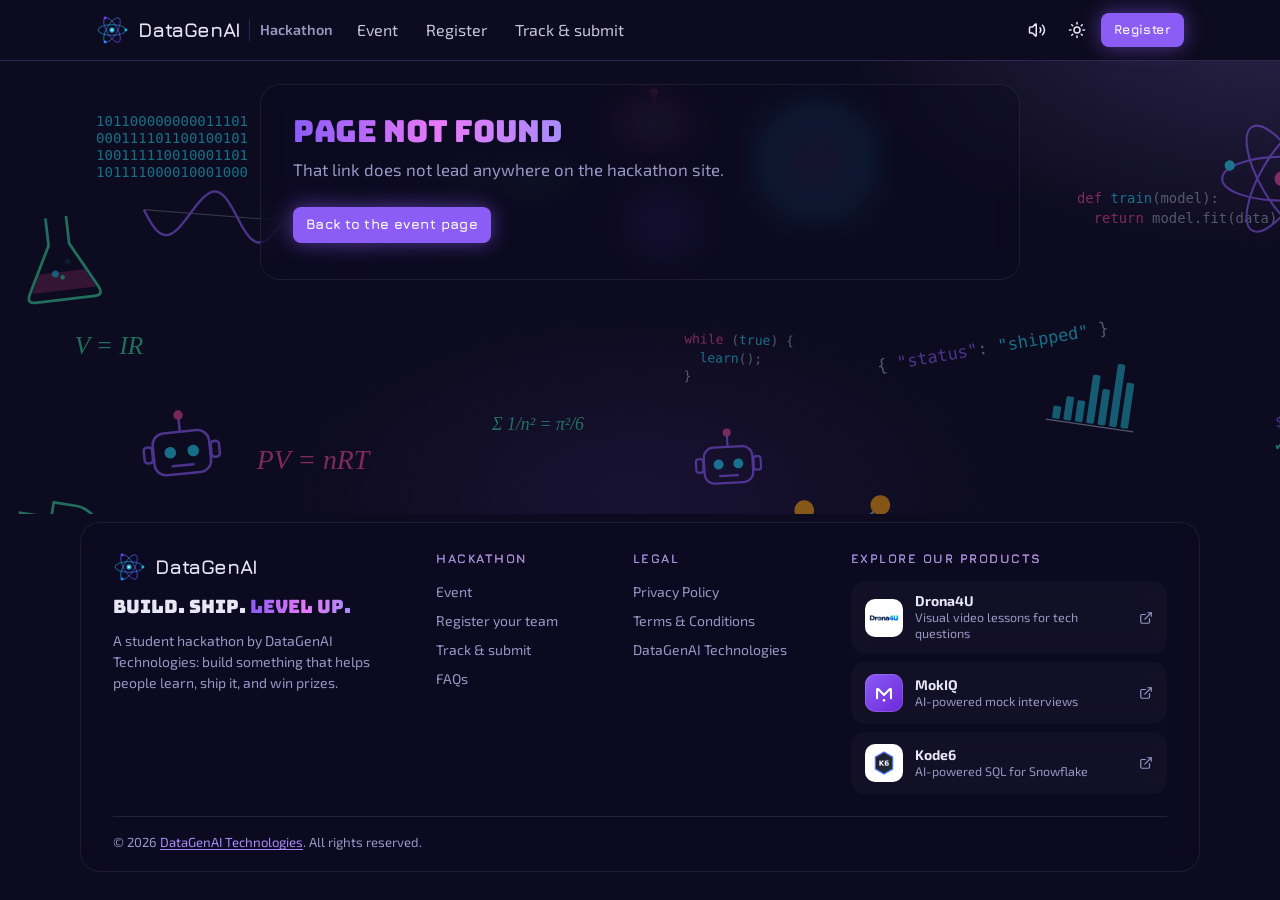
==== commit 6813ac87: "Deploy 3246349 from Data-Gen-AI-Technologies/hackathon-users-webapp" ====
--- a/index.html
+++ b/index.html
@@ -12,7 +12,7 @@
     <link rel="icon" type="image/png" sizes="32x32" href="/brand/favicon-32.png" />
     <link rel="icon" type="image/png" sizes="16x16" href="/brand/favicon-16.png" />
     <link rel="apple-touch-icon" href="/brand/apple-touch-icon.png" />
-    <title>Hackathon 2026 · DataGenAI</title>
+    <title>Hackathon 2026 - DataGenAI</title>
     <script type="module" crossorigin src="/assets/index-B3BvNvpB.js"></script>
     <link rel="stylesheet" crossorigin href="/assets/index-Cbv8Lvlj.css">
   </head>
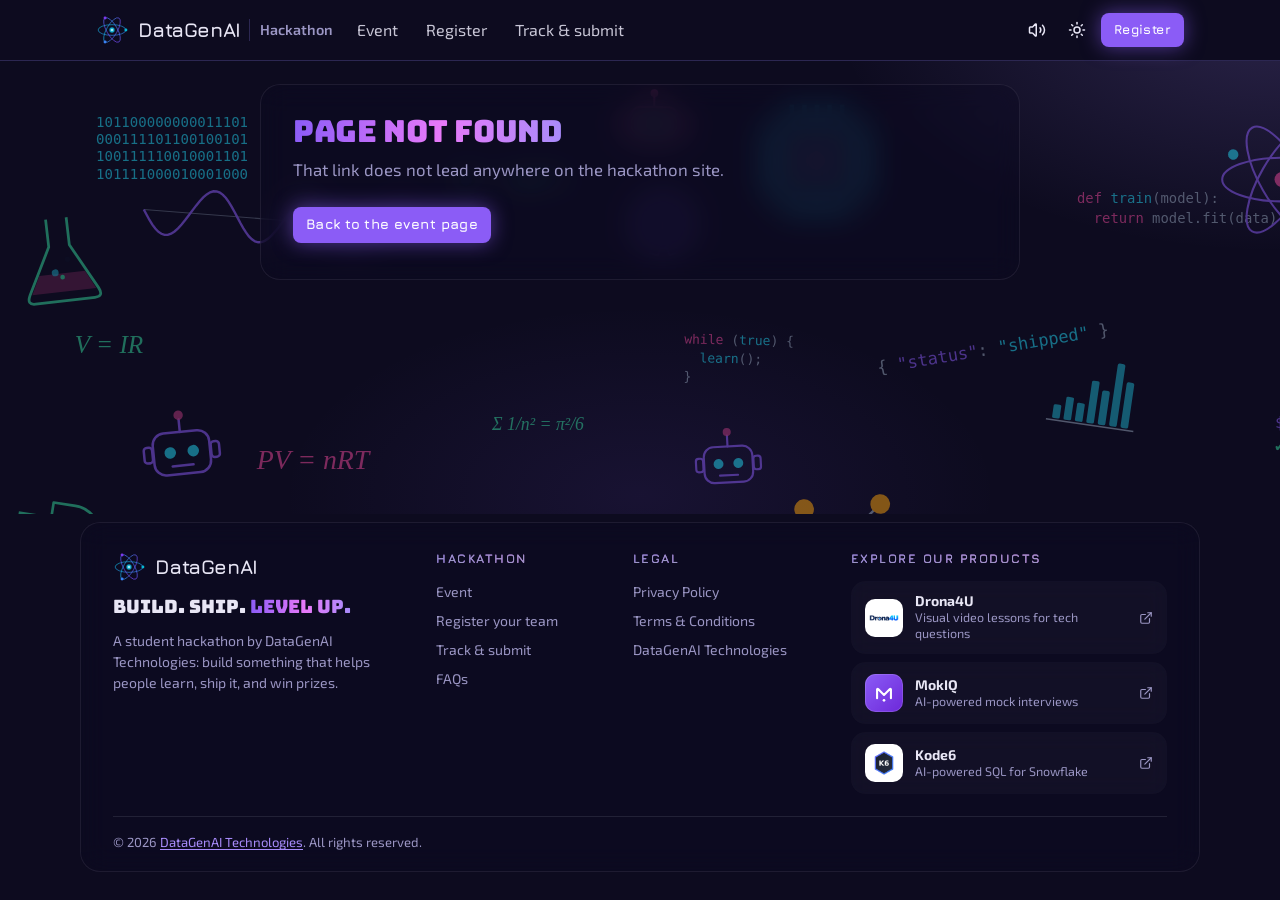
==== commit eb730163: "Deploy 1651fc2 from Data-Gen-AI-Technologies/hackathon-users-webapp" ====
--- a/index.html
+++ b/index.html
@@ -13,7 +13,7 @@
     <link rel="icon" type="image/png" sizes="16x16" href="/brand/favicon-16.png" />
     <link rel="apple-touch-icon" href="/brand/apple-touch-icon.png" />
     <title>Hackathon 2026 - DataGenAI</title>
-    <script type="module" crossorigin src="/assets/index-B3BvNvpB.js"></script>
+    <script type="module" crossorigin src="/assets/index-BLdMgjKC.js"></script>
     <link rel="stylesheet" crossorigin href="/assets/index-Cbv8Lvlj.css">
   </head>
   <body>
